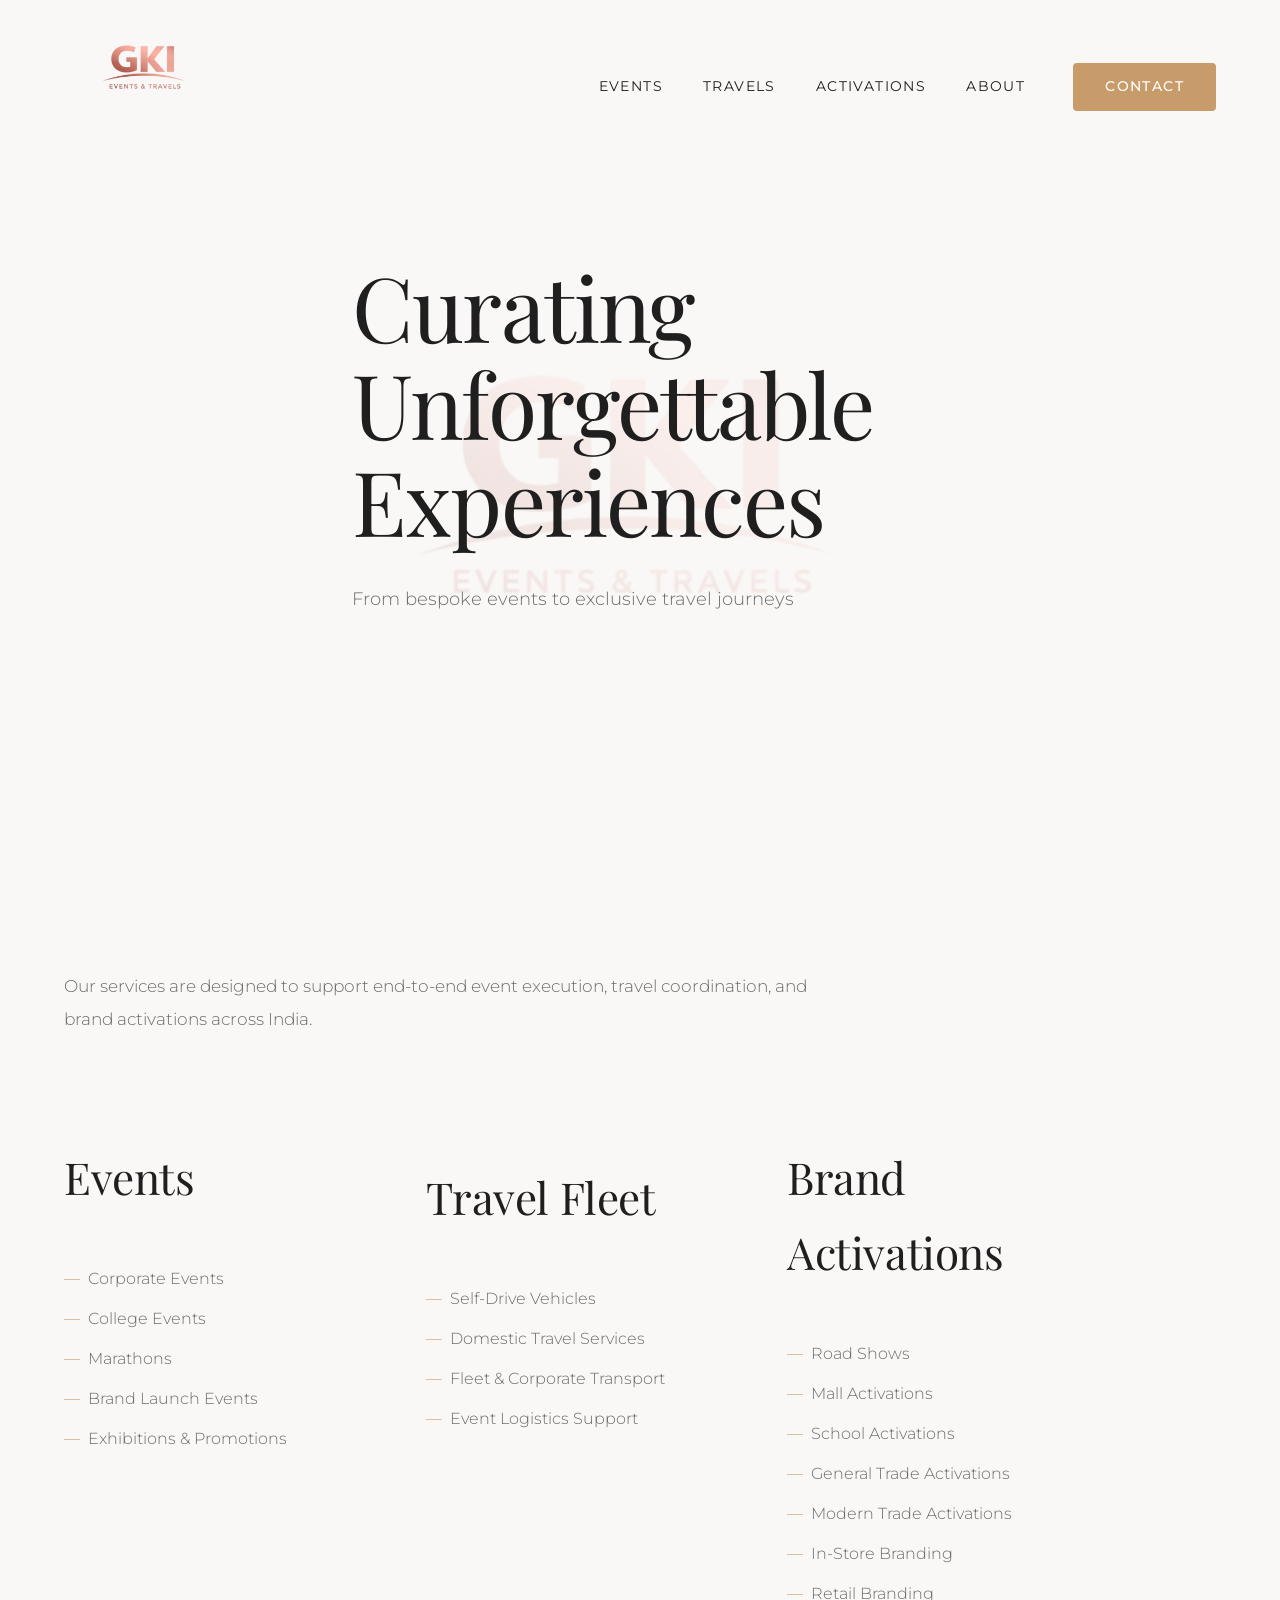
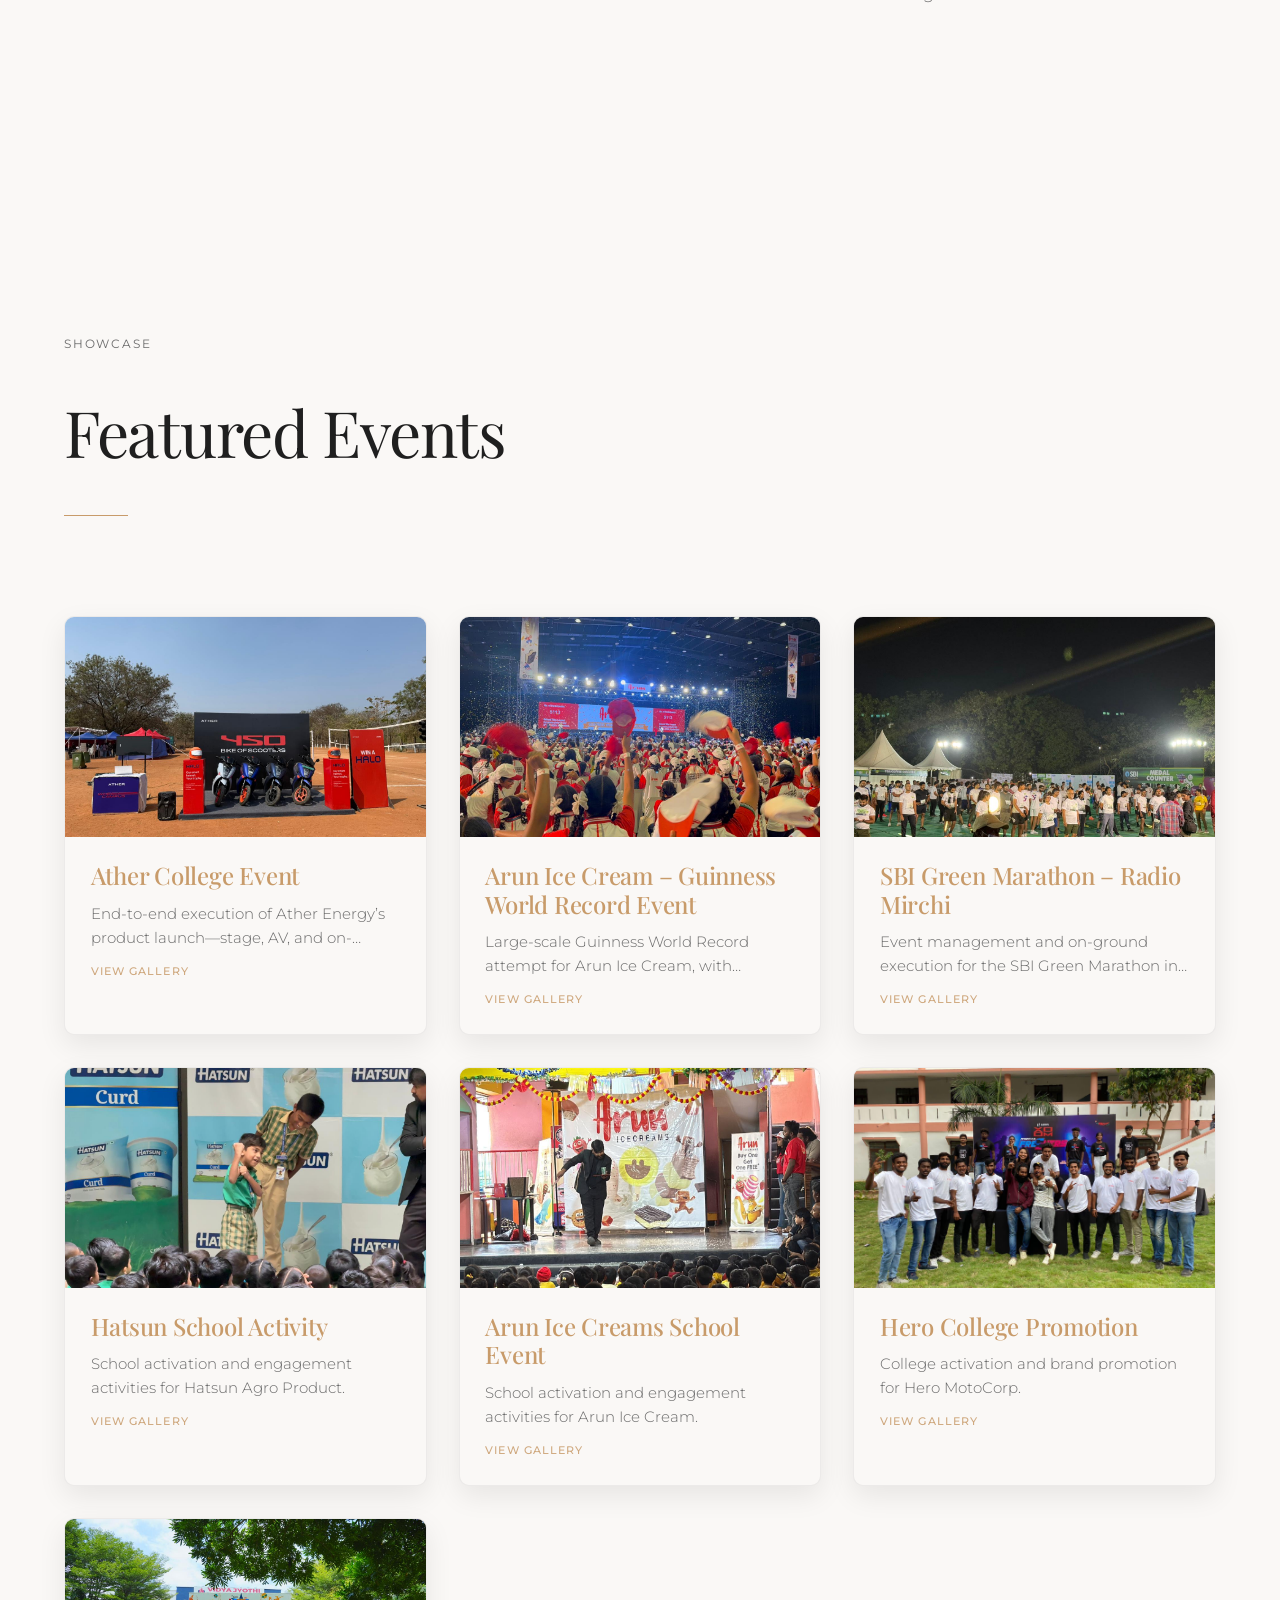
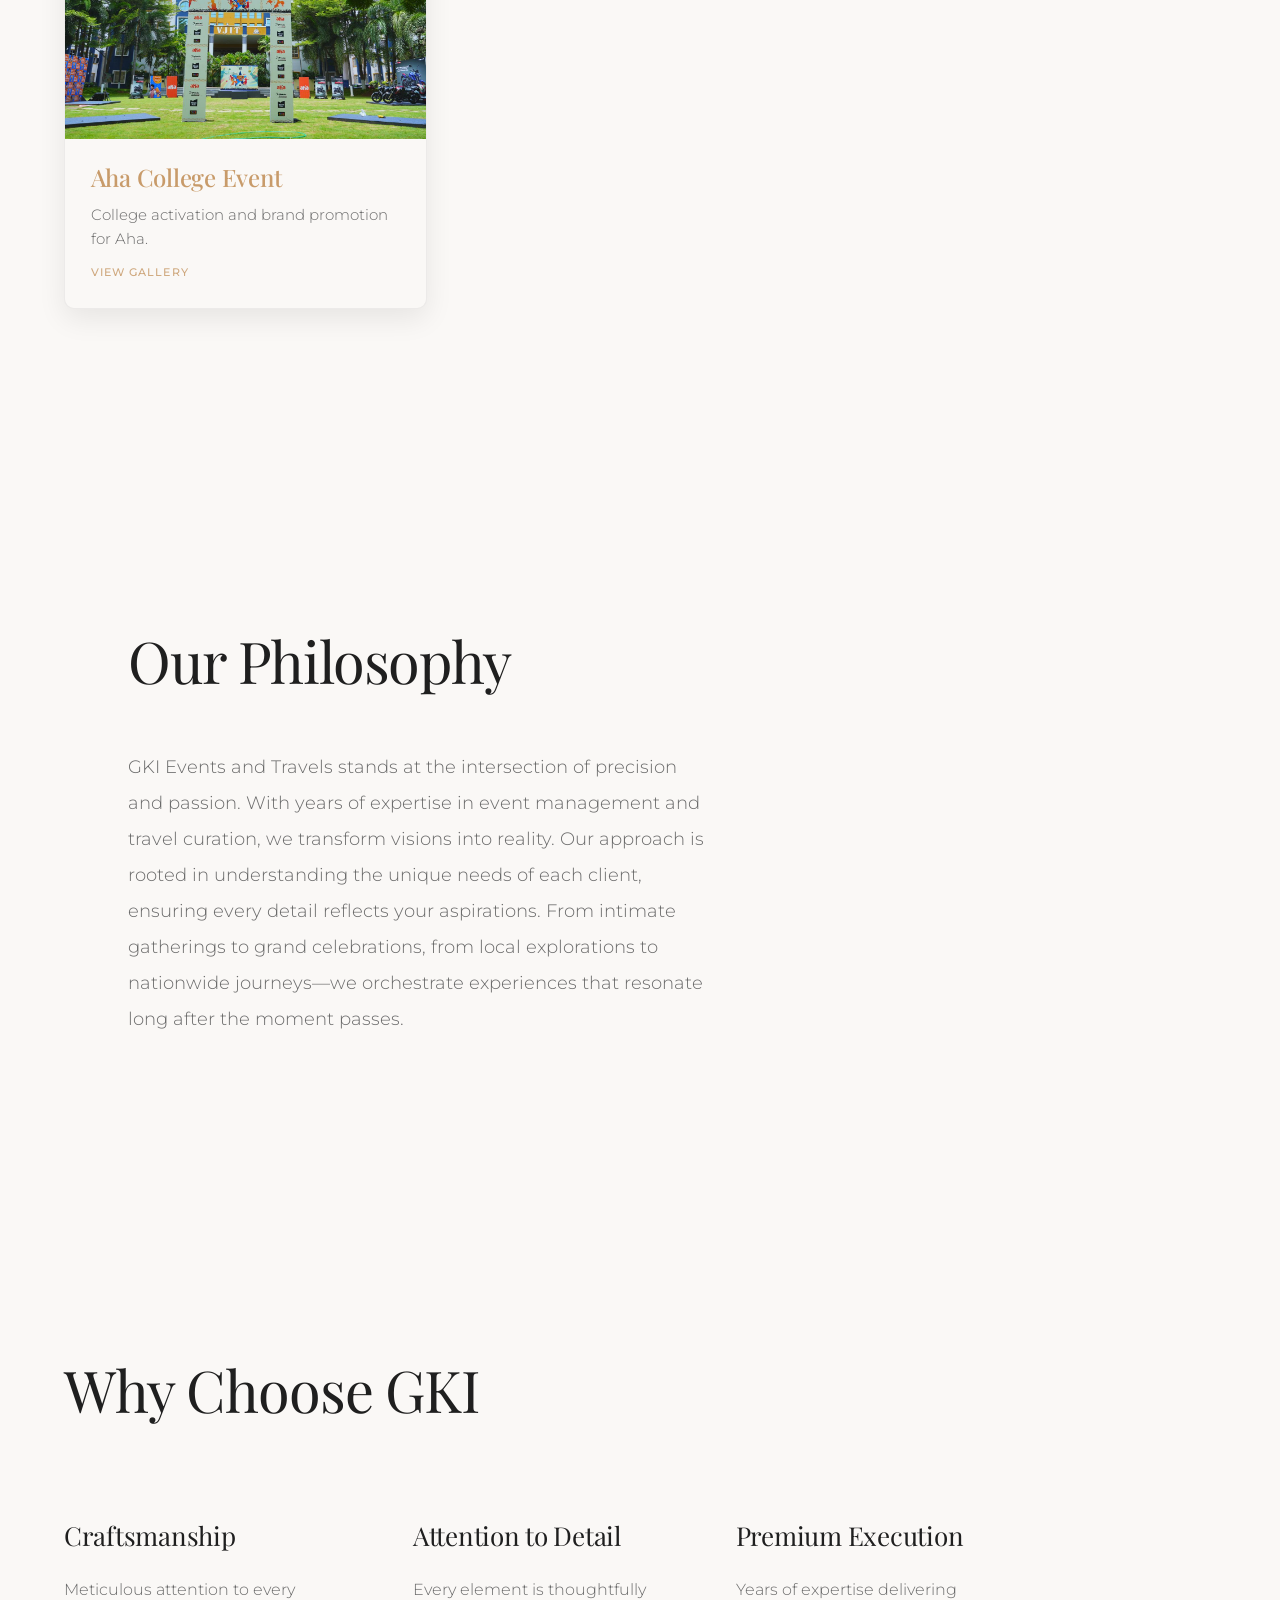
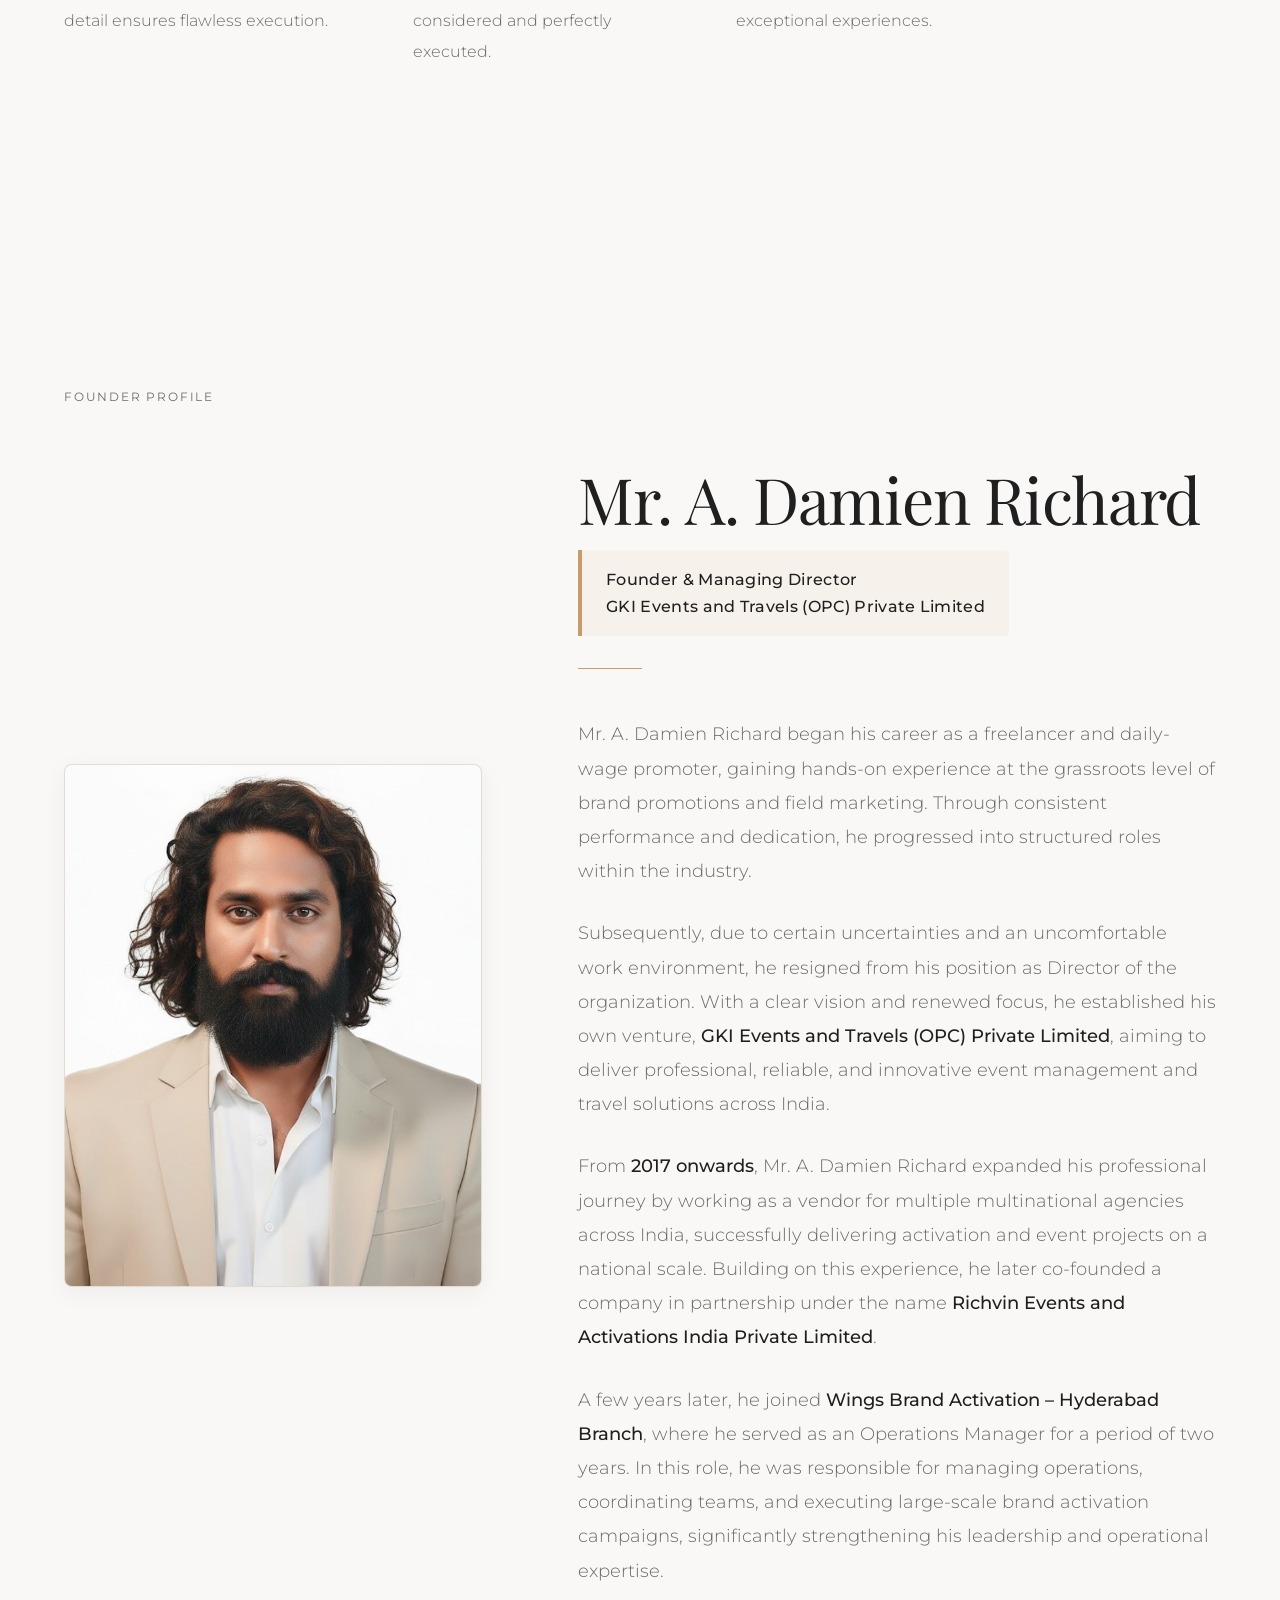
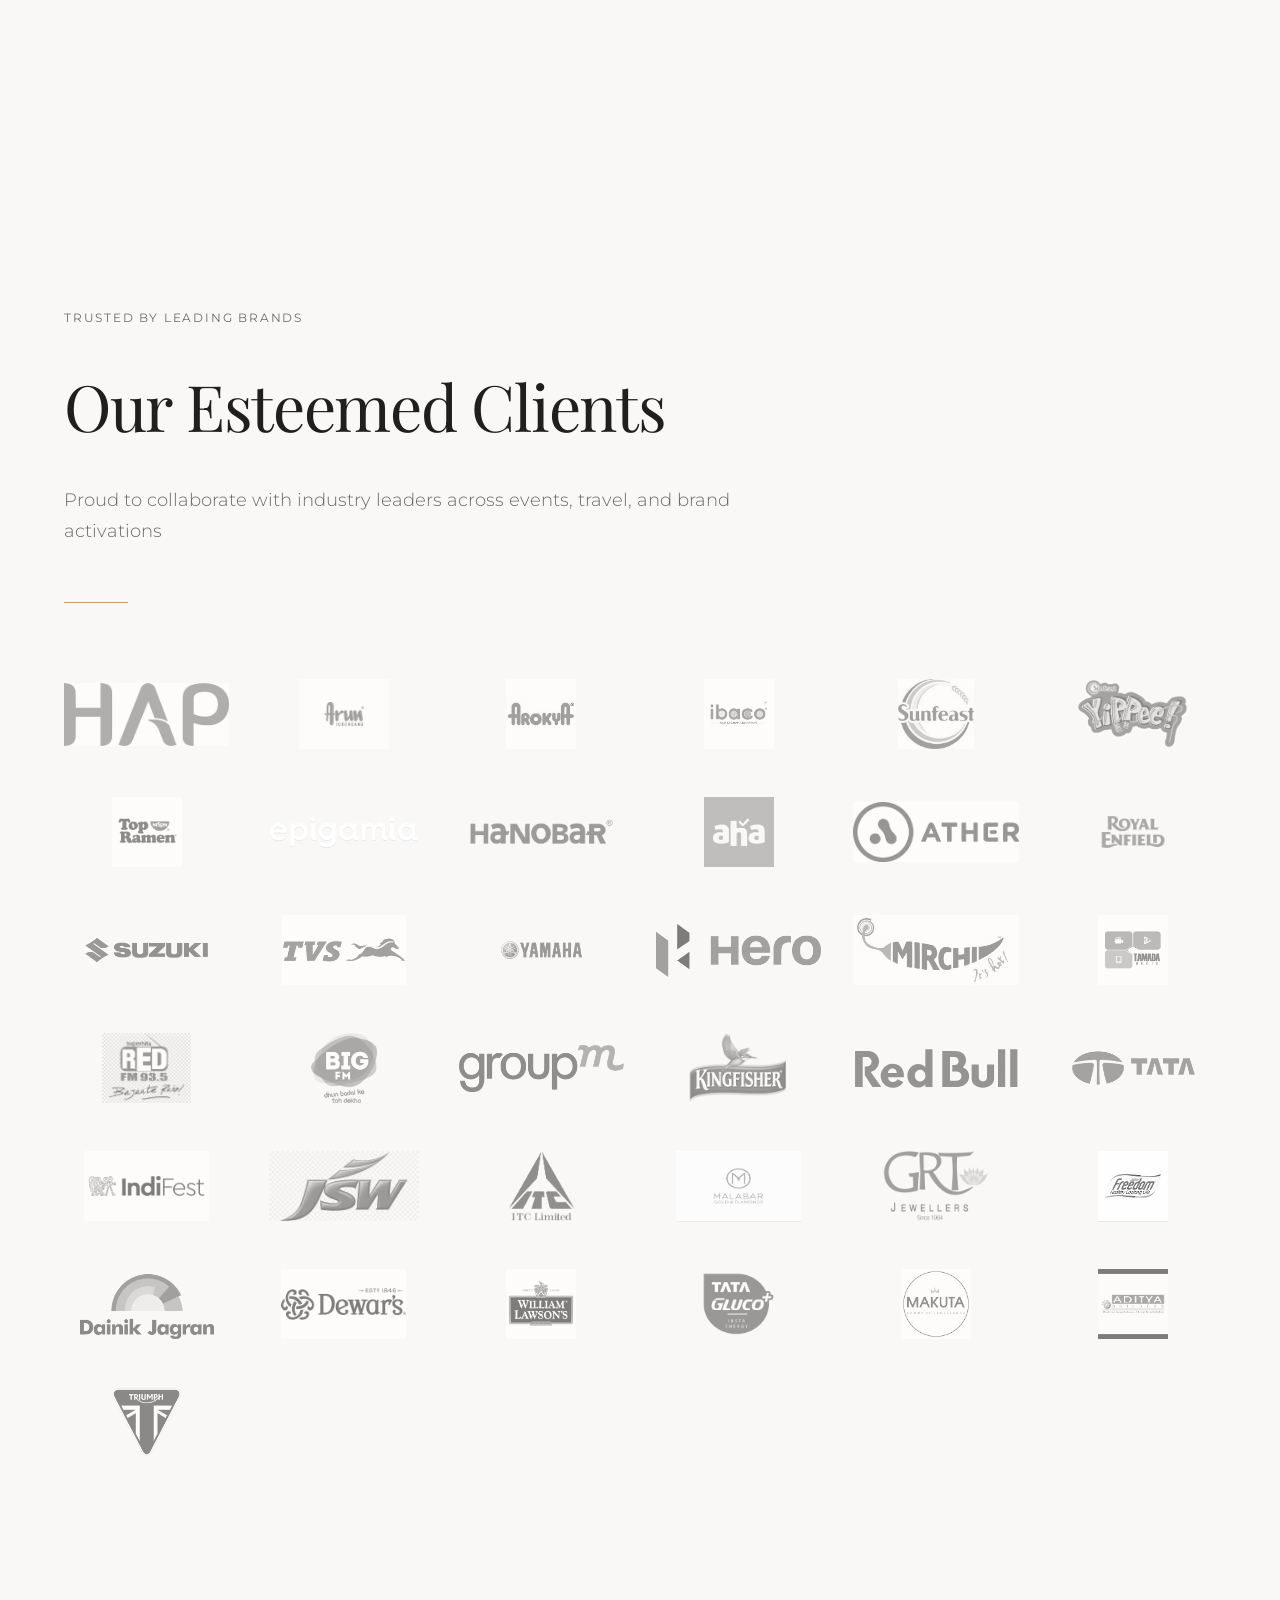
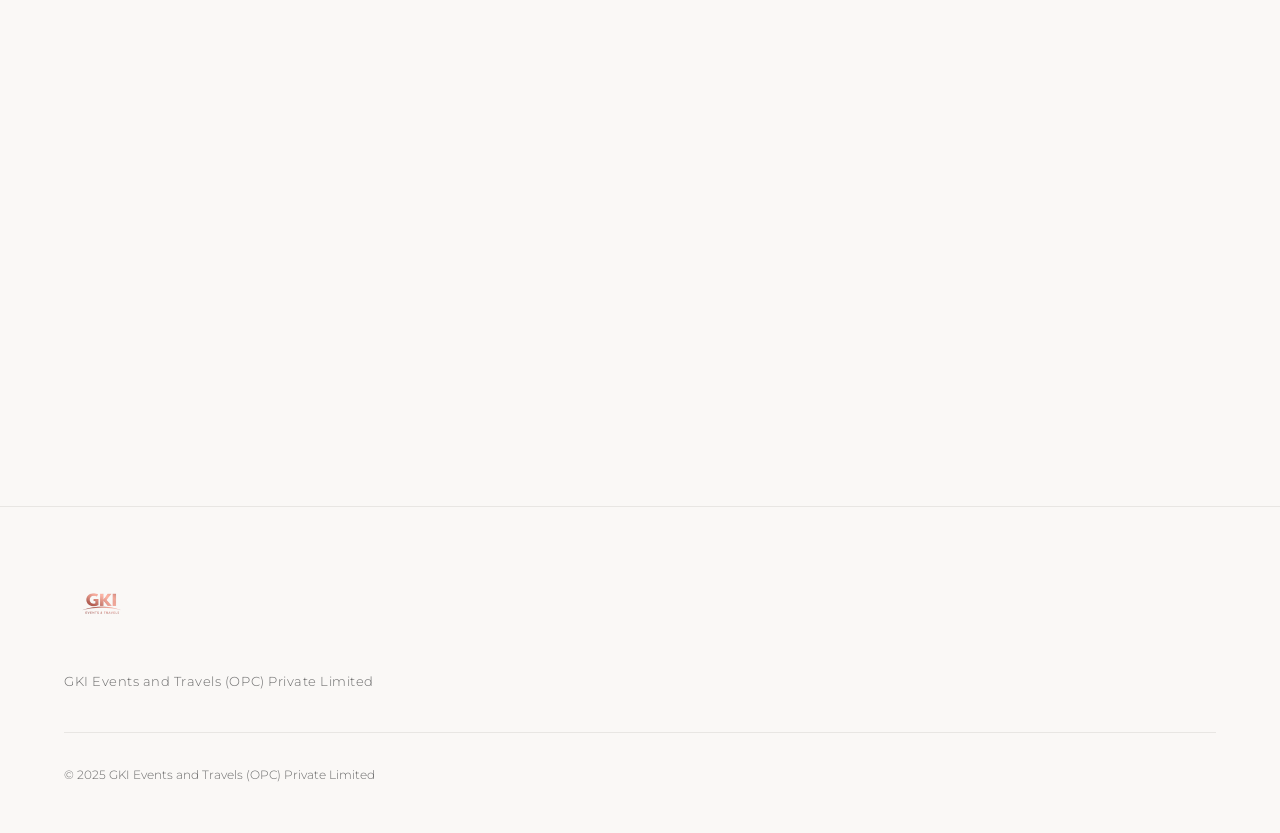
==== index.html @ e75ef810 "Fix founder image src - use images/founder.jpg Made-with: Cursor" ====
<!DOCTYPE html>
<html lang="en">
<head>
    <meta charset="UTF-8">
    <meta name="viewport" content="width=device-width, initial-scale=1.0, viewport-fit=cover">
    <base href="./">
    <title>GKI Events and Travels — Curated Experiences</title>
    <link rel="stylesheet" href="styles.css">
    <link rel="preconnect" href="https://fonts.googleapis.com">
    <link rel="preconnect" href="https://fonts.gstatic.com" crossorigin>
    <link href="https://fonts.googleapis.com/css2?family=Playfair+Display:wght@400;500;600;700&family=Montserrat:wght@300;400;500;600&display=swap" rel="stylesheet">
</head>
<body>
    <div class="watermark"><img src="images/gki-logo.png" alt="" class="watermark-image" aria-hidden="true"></div>
    <!-- Navigation -->
    <nav class="nav">
        <div class="nav-container">
            <a href="index.html" class="nav-logo" aria-label="GKI Events and Travels Home">
                <img src="images/gki-logo.png" alt="GKI Events and Travels" class="nav-logo-image" loading="eager" decoding="async">
            </a>
            <div class="nav-right">
                <div class="nav-links" id="navLinks">
                    <a href="#events" class="nav-link">EVENTS</a>
                    <a href="#travels" class="nav-link">TRAVELS</a>
                    <a href="#activations" class="nav-link">ACTIVATIONS</a>
                    <a href="#about" class="nav-link">ABOUT</a>
                </div>
                <a href="contact.html" class="nav-button">CONTACT</a>
                <button class="nav-toggle" id="navToggle" aria-label="Toggle navigation">
                    <span></span>
                    <span></span>
                    <span></span>
                </button>
            </div>
        </div>
    </nav>

    <!-- Hero Section -->
    <section class="hero">
        <div class="hero-container">
            <h1 class="hero-headline">Curating Unforgettable<br>Experiences</h1>
            <p class="hero-tagline">From bespoke events to exclusive travel journeys</p>
        </div>
    </section>

    <!-- Services Section -->
    <section class="services" id="services">
        <div class="services-container">
            <p class="services-intro">Our services are designed to support end-to-end event execution, travel coordination, and brand activations across India.</p>
            <div class="services-grid">
                <div class="service-item" id="events">
                    <h2 class="service-title">Events</h2>
                    <ul class="service-list">
                        <li>Corporate Events</li>
                        <li>College Events</li>
                        <li>Marathons</li>
                        <li>Brand Launch Events</li>
                        <li>Exhibitions &amp; Promotions</li>
                    </ul>
                </div>
                <div class="service-item" id="travels">
                    <h2 class="service-title">Travel Fleet</h2>
                    <ul class="service-list">
                        <li>Self-Drive Vehicles</li>
                        <li>Domestic Travel Services</li>
                        <li>Fleet &amp; Corporate Transport</li>
                        <li>Event Logistics Support</li>
                    </ul>
                </div>
                <div class="service-item" id="activations">
                    <h2 class="service-title">Brand Activations</h2>
                    <ul class="service-list">
                        <li>Road Shows</li>
                        <li>Mall Activations</li>
                        <li>School Activations</li>
                        <li>General Trade Activations</li>
                        <li>Modern Trade Activations</li>
                        <li>In-Store Branding</li>
                        <li>Retail Branding</li>
                    </ul>
                </div>
            </div>
        </div>
    </section>

    <!-- Featured Events Section -->
    <section class="featured-events" id="featured-events">
        <div class="featured-events-container">
            <div class="featured-events-label">SHOWCASE</div>
            <h2 class="featured-events-heading">Featured Events</h2>
            <div class="featured-events-divider"></div>
            <div class="events-grid">
                <article class="event-card" data-event-id="0" role="button" tabindex="0" aria-label="View gallery: Ather College Event">
                    <div class="event-card-image-wrap">
                        <img src="images/events/ather-1.jpeg" alt="Ather College Event" class="event-card-image" loading="lazy">
                    </div>
                    <div class="event-card-content">
                        <h3 class="event-card-title">Ather College Event</h3>
                        <p class="event-card-desc">End-to-end execution of Ather Energy’s product launch—stage, AV, and on-ground activation.</p>
                        <span class="event-card-hint">View gallery</span>
                    </div>
                </article>
                <article class="event-card" data-event-id="1" role="button" tabindex="0" aria-label="View gallery: Arun Ice Cream – Guinness World Record Event">
                    <div class="event-card-image-wrap">
                        <img src="images/events/arun-1.jpeg" alt="Arun Ice Cream – Guinness World Record Event" class="event-card-image" loading="lazy">
                    </div>
                    <div class="event-card-content">
                        <h3 class="event-card-title">Arun Ice Cream – Guinness World Record Event</h3>
                        <p class="event-card-desc">Large-scale Guinness World Record attempt for Arun Ice Cream, with logistics and crowd management.</p>
                        <span class="event-card-hint">View gallery</span>
                    </div>
                </article>
                <article class="event-card" data-event-id="2" role="button" tabindex="0" aria-label="View gallery: SBI Green Marathon – Radio Mirchi">
                    <div class="event-card-image-wrap">
                        <img src="images/events/sbi-1.jpeg" alt="SBI Green Marathon – Radio Mirchi" class="event-card-image" loading="lazy">
                    </div>
                    <div class="event-card-content">
                        <h3 class="event-card-title">SBI Green Marathon – Radio Mirchi</h3>
                        <p class="event-card-desc">Event management and on-ground execution for the SBI Green Marathon in partnership with Radio Mirchi.</p>
                        <span class="event-card-hint">View gallery</span>
                    </div>
                </article>
                <article class="event-card" data-event-id="3" role="button" tabindex="0" aria-label="View gallery: Hatsun School Activity">
                    <div class="event-card-image-wrap">
                        <img src="images/events/hatsun-1.jpeg" alt="Hatsun School Activity" class="event-card-image" loading="lazy">
                    </div>
                    <div class="event-card-content">
                        <h3 class="event-card-title">Hatsun School Activity</h3>
                        <p class="event-card-desc">School activation and engagement activities for Hatsun Agro Product.</p>
                        <span class="event-card-hint">View gallery</span>
                    </div>
                </article>
                <article class="event-card" data-event-id="4" role="button" tabindex="0" aria-label="View gallery: Arun Ice Creams School Event">
                    <div class="event-card-image-wrap">
                        <img src="images/events/arun-school-1.jpeg" alt="Arun Ice Creams School Event" class="event-card-image" loading="lazy">
                    </div>
                    <div class="event-card-content">
                        <h3 class="event-card-title">Arun Ice Creams School Event</h3>
                        <p class="event-card-desc">School activation and engagement activities for Arun Ice Cream.</p>
                        <span class="event-card-hint">View gallery</span>
                    </div>
                </article>
                <article class="event-card" data-event-id="5" role="button" tabindex="0" aria-label="View gallery: Hero College Promotion">
                    <div class="event-card-image-wrap">
                        <img src="images/events/hero-college-1.jpeg" alt="Hero College Promotion" class="event-card-image" loading="lazy">
                    </div>
                    <div class="event-card-content">
                        <h3 class="event-card-title">Hero College Promotion</h3>
                        <p class="event-card-desc">College activation and brand promotion for Hero MotoCorp.</p>
                        <span class="event-card-hint">View gallery</span>
                    </div>
                </article>
                <article class="event-card" data-event-id="6" role="button" tabindex="0" aria-label="View gallery: Aha College Event">
                    <div class="event-card-image-wrap">
                        <img src="images/events/aha-college-1.jpeg" alt="Aha College Event" class="event-card-image" loading="lazy">
                    </div>
                    <div class="event-card-content">
                        <h3 class="event-card-title">Aha College Event</h3>
                        <p class="event-card-desc">College activation and brand promotion for Aha.</p>
                        <span class="event-card-hint">View gallery</span>
                    </div>
                </article>
            </div>
        </div>
    </section>

    <!-- Experience / Philosophy Section -->
    <section class="experience" id="about">
        <div class="experience-container">
            <h2 class="experience-heading">Our Philosophy</h2>
            <div class="experience-content">
                <p class="experience-text">GKI Events and Travels stands at the intersection of precision and passion. With years of expertise in event management and travel curation, we transform visions into reality. Our approach is rooted in understanding the unique needs of each client, ensuring every detail reflects your aspirations. From intimate gatherings to grand celebrations, from local explorations to nationwide journeys—we orchestrate experiences that resonate long after the moment passes.</p>
            </div>
        </div>
    </section>

    <!-- Why Choose Us -->
    <section class="why-choose">
        <div class="why-choose-container">
            <h2 class="why-heading">Why Choose GKI</h2>
            <div class="why-grid">
                <div class="why-item">
                    <div class="why-title">Craftsmanship</div>
                    <p class="why-text">Meticulous attention to every detail ensures flawless execution.</p>
                </div>
                <div class="why-item">
                    <div class="why-title">Attention to Detail</div>
                    <p class="why-text">Every element is thoughtfully considered and perfectly executed.</p>
                </div>
                <div class="why-item">
                    <div class="why-title">Premium Execution</div>
                    <p class="why-text">Years of expertise delivering exceptional experiences.</p>
                </div>
            </div>
        </div>
    </section>

    <!-- Founder Profile Section -->
    <section class="founder" id="founder">
        <div class="founder-container">
            <div class="founder-label">FOUNDER PROFILE</div>
            <div class="founder-layout">
                <div class="founder-image-wrapper">
                    <div class="founder-image">
                        <img src="images/founder.jpg" alt="Mr. A. Damien Richard - Founder & Managing Director" class="founder-portrait" loading="eager" width="400" height="500">
                    </div>
                </div>
                <div class="founder-content">
                    <h2 class="founder-name">Mr. A. Damien Richard</h2>
                    <div class="founder-subtitle-highlight">
                        <p class="founder-subtitle">Founder & Managing Director<br>GKI Events and Travels (OPC) Private Limited</p>
                    </div>
                    <div class="founder-divider"></div>
                    <div class="founder-bio">
                        <p class="founder-text">Mr. A. Damien Richard began his career as a freelancer and daily-wage promoter, gaining hands-on experience at the grassroots level of brand promotions and field marketing. Through consistent performance and dedication, he progressed into structured roles within the industry.</p>
                        <p class="founder-text">Subsequently, due to certain uncertainties and an uncomfortable work environment, he resigned from his position as Director of the organization. With a clear vision and renewed focus, he established his own venture, <strong>GKI Events and Travels (OPC) Private Limited</strong>, aiming to deliver professional, reliable, and innovative event management and travel solutions across India.</p>
                        <p class="founder-text">From <strong>2017 onwards</strong>, Mr. A. Damien Richard expanded his professional journey by working as a vendor for multiple multinational agencies across India, successfully delivering activation and event projects on a national scale. Building on this experience, he later co-founded a company in partnership under the name <strong>Richvin Events and Activations India Private Limited</strong>.</p>
                        <p class="founder-text">A few years later, he joined <strong>Wings Brand Activation – Hyderabad Branch</strong>, where he served as an Operations Manager for a period of two years. In this role, he was responsible for managing operations, coordinating teams, and executing large-scale brand activation campaigns, significantly strengthening his leadership and operational expertise.</p>
                    </div>
                </div>
            </div>
        </div>
    </section>

    <!-- Our Esteemed Clients Section -->
    <section class="esteemed-clients">
        <div class="esteemed-clients-container">
            <div class="clients-label">TRUSTED BY LEADING BRANDS</div>
            <h2 class="clients-main-heading">Our Esteemed Clients</h2>
            <p class="clients-subheading">Proud to collaborate with industry leaders across events, travel, and brand activations</p>
            <div class="clients-divider"></div>
            <div class="clients-logo-grid">
                <div class="client-logo-item">
                    <img src="logos/hatsun-agro-product.png" alt="Hatsun Agro Product" class="client-logo" loading="lazy">
                </div>
                <div class="client-logo-item">
                    <img src="logos/arun-ice-cream.png" alt="Arun Ice Cream" class="client-logo" loading="lazy">
                </div>
                <div class="client-logo-item">
                    <img src="logos/arokya-milk.png" alt="Arokya Milk" class="client-logo" loading="lazy">
                </div>
                <div class="client-logo-item">
                    <img src="logos/ibaco.png" alt="Ibaco" class="client-logo" loading="lazy">
                </div>
                <div class="client-logo-item">
                    <img src="logos/sunfeast.png" alt="Sunfeast" class="client-logo" loading="lazy">
                </div>
                <div class="client-logo-item">
                    <img src="logos/yippee.webp" alt="YiPPee!" class="client-logo" loading="lazy">
                </div>
                <div class="client-logo-item">
                    <img src="logos/top-ramen.png" alt="Top Ramen" class="client-logo" loading="lazy">
                </div>
                <div class="client-logo-item">
                    <img src="logos/epidamia.png" alt="Epidamia" class="client-logo" loading="lazy">
                </div>
                <div class="client-logo-item">
                    <img src="logos/hanobar.png" alt="Hanobar" class="client-logo" loading="lazy">
                </div>
                <div class="client-logo-item">
                    <img src="logos/aha.png" alt="Aha" class="client-logo" loading="lazy">
                </div>
                <div class="client-logo-item">
                    <img src="logos/ather-energy.png" alt="Ather Energy" class="client-logo" loading="lazy">
                </div>
                <div class="client-logo-item">
                    <img src="logos/royal-enfield.png" alt="Royal Enfield" class="client-logo" loading="lazy">
                </div>
                <div class="client-logo-item">
                    <img src="logos/suzuki.png" alt="Suzuki" class="client-logo" loading="lazy">
                </div>
                <div class="client-logo-item">
                    <img src="logos/tvs-motor.png" alt="TVS Motor" class="client-logo" loading="lazy">
                </div>
                <div class="client-logo-item">
                    <img src="logos/yamaha.png" alt="Yamaha" class="client-logo" loading="lazy">
                </div>
                <div class="client-logo-item">
                    <img src="logos/hero-motocorp.png" alt="Hero MotoCorp" class="client-logo" loading="lazy">
                </div>
                <div class="client-logo-item">
                    <img src="logos/radio-mirchi.png" alt="Radio Mirchi" class="client-logo" loading="lazy">
                </div>
                <div class="client-logo-item">
                    <img src="logos/tamada-media.png" alt="Tamada Media" class="client-logo" loading="lazy">
                </div>
                <div class="client-logo-item">
                    <img src="logos/red-fm.png" alt="Red FM" class="client-logo" loading="lazy">
                </div>
                <div class="client-logo-item">
                    <img src="logos/big-fm.png" alt="Big FM" class="client-logo" loading="lazy">
                </div>
                <div class="client-logo-item">
                    <img src="logos/groupm.png" alt="GroupM" class="client-logo" loading="lazy">
                </div>
                <div class="client-logo-item">
                    <img src="logos/kingfisher.png" alt="Kingfisher" class="client-logo" loading="lazy">
                </div>
                <div class="client-logo-item">
                    <img src="logos/red-bull.svg" alt="Red Bull" class="client-logo" loading="lazy">
                </div>
                <div class="client-logo-item">
                    <img src="logos/tata-group.png" alt="Tata Group" class="client-logo" loading="lazy">
                </div>
                <div class="client-logo-item">
                    <img src="logos/indifest.png" alt="IndiFest" class="client-logo" loading="lazy">
                </div>
                <div class="client-logo-item">
                    <img src="logos/jsw-group.png" alt="JSW Group" class="client-logo" loading="lazy">
                </div>
                <div class="client-logo-item">
                    <img src="logos/itc-limited.png" alt="ITC Limited" class="client-logo" loading="lazy">
                </div>
                <div class="client-logo-item">
                    <img src="logos/malabar.png" alt="Malabar Gold &amp; Diamonds" class="client-logo" loading="lazy">
                </div>
                <div class="client-logo-item">
                    <img src="logos/grt-jewellers.png" alt="GRT Jewellers" class="client-logo" loading="lazy">
                </div>
                <div class="client-logo-item">
                    <img src="logos/freedom-oil.png" alt="Freedom Oil" class="client-logo" loading="lazy">
                </div>
                <div class="client-logo-item">
                    <img src="logos/dainik-jagran-solutions.png" alt="Dainik Jagran Solutions" class="client-logo" loading="lazy">
                </div>
                <div class="client-logo-item">
                    <img src="logos/dewars.png" alt="Dewar's" class="client-logo" loading="lazy">
                </div>
                <div class="client-logo-item">
                    <img src="logos/william-lawsons.png" alt="William Lawson's" class="client-logo" loading="lazy">
                </div>
                <div class="client-logo-item">
                    <img src="logos/tata-glucose.png" alt="Tata Glucose" class="client-logo" loading="lazy">
                </div>
                <div class="client-logo-item">
                    <img src="logos/makuta-developers.png" alt="Makuta Developers" class="client-logo" loading="lazy">
                </div>
                <div class="client-logo-item">
                    <img src="logos/aditya-builders.png" alt="Aditya Builders" class="client-logo" loading="lazy">
                </div>
                <div class="client-logo-item">
                    <img src="logos/triumph-motorcycles.png" alt="Triumph Motorcycles" class="client-logo" loading="lazy">
                </div>
            </div>
        </div>
    </section>

    <!-- Call to Action -->
    <section class="cta-section">
        <div class="cta-container">
            <p class="cta-text">Ready to begin your journey?</p>
            <a href="contact.html" class="cta-button">CONTACT US</a>
        </div>
    </section>

    <!-- Footer -->
    <footer class="footer">
        <div class="footer-container">
            <div class="footer-logo">
                <img src="images/gki-logo.png" alt="GKI Events and Travels" class="footer-logo-image" loading="lazy" decoding="async">
            </div>
            <p class="footer-legal">GKI Events and Travels (OPC) Private Limited</p>
            <div class="footer-copyright">
                <p>&copy; 2025 GKI Events and Travels (OPC) Private Limited</p>
            </div>
        </div>
    </footer>

    <!-- Event Gallery Modal (Cinematic Fullscreen) -->
    <div id="eventGalleryModal" class="gallery-modal" aria-hidden="true" role="dialog" aria-modal="true" aria-labelledby="galleryModalTitle">
        <div class="gallery-modal-backdrop" id="galleryModalBackdrop"></div>
        <div class="gallery-modal-content">
            <button type="button" class="gallery-modal-close" id="galleryModalClose" aria-label="Close gallery">&times;</button>
            <h2 id="galleryModalTitle" class="gallery-modal-title"></h2>
            <div class="gallery-cinematic-layout">
                <div class="gallery-featured">
                    <div class="gallery-featured-inner" id="galleryFeatured">
                        <!-- Main image/video injected by JS -->
                    </div>
                    <button type="button" class="gallery-nav gallery-nav-prev" id="galleryNavPrev" aria-label="Previous">&lsaquo;</button>
                    <button type="button" class="gallery-nav gallery-nav-next" id="galleryNavNext" aria-label="Next">&rsaquo;</button>
                </div>
                <div class="gallery-thumbnails-wrap">
                    <div class="gallery-thumbnails" id="galleryThumbnails"></div>
                </div>
            </div>
        </div>
    </div>

    <script src="script.js"></script>
</body>
</html>
---- styles.css ----
/* ============================================
   GKI Events and Travels
   Luxury Design System
   ============================================ */

/* CSS Variables */
:root {
    --bg-platinum: #FAF8F6;
    --rose-gold: #C89B6A;
    --rose-gold-light: #D2A679;
    --rose-gold-dark: #B88A5A;
    --charcoal: #1F1F1F;
    --text-grey: #6B6B6B;
    --divider-grey: #E8E6E3;
    
    --font-serif: 'Playfair Display', serif;
    --font-sans: 'Montserrat', -apple-system, BlinkMacSystemFont, 'Segoe UI', sans-serif;
    
    --spacing-xs: 0.5rem;
    --spacing-sm: 0.75rem;
    --spacing-md: 1rem;
    --spacing-lg: 1.5rem;
    --spacing-xl: 2rem;
    --spacing-2xl: 3rem;
    --spacing-3xl: 4rem;
    --spacing-4xl: 6rem;
    --spacing-5xl: 8rem;
    --spacing-6xl: 10rem;
    
    --transition: all 0.3s ease;
    --ease-out-expo: cubic-bezier(0.16, 1, 0.3, 1);

    --brand-logo-filter: brightness(0) saturate(100%) invert(73%) sepia(18%) saturate(738%) hue-rotate(355deg) brightness(92%) contrast(88%);
}

/* Reset */
* {
    margin: 0;
    padding: 0;
    box-sizing: border-box;
}

html {
    scroll-behavior: smooth;
    font-size: 16px;
}

/* Mobile-first viewport fix */
@supports (-webkit-touch-callout: none) {
    html {
        -webkit-text-size-adjust: 100%;
    }
}

body {
    font-family: var(--font-sans);
    font-size: 1rem;
    line-height: 1.7;
    color: var(--text-grey);
    background-color: var(--bg-platinum);
    -webkit-font-smoothing: antialiased;
    -moz-osx-font-smoothing: grayscale;
    text-rendering: optimizeLegibility;
    position: relative;
    overflow-x: hidden;
}

.sr-only {
    position: absolute;
    width: 1px;
    height: 1px;
    padding: 0;
    margin: -1px;
    overflow: hidden;
    clip: rect(0, 0, 0, 0);
    white-space: nowrap;
    border: 0;
}

/* Respect reduced motion preference */
@media (prefers-reduced-motion: reduce) {
    *, *::before, *::after {
        animation-duration: 0.01ms !important;
        animation-iteration-count: 1 !important;
        transition-duration: 0.01ms !important;
        scroll-behavior: auto !important;
    }
}

.scroll-reveal {
    opacity: 0;
    transform: translateY(16px);
    transition: opacity 0.95s var(--ease-out-expo), transform 0.95s var(--ease-out-expo);
    will-change: opacity, transform;
}

.scroll-reveal.revealed {
    opacity: 1;
    transform: translateY(0);
}

/* Watermark */
.watermark {
    position: fixed;
    top: 65%;
    left: 50%;
    transform: translate(-50%, -50%);
    display: flex;
    align-items: center;
    justify-content: center;
    width: 100%;
    height: 100%;
    opacity: 0.12;
    z-index: 0;
    pointer-events: none;
    user-select: none;
    -webkit-user-select: none;
    -moz-user-select: none;
    -ms-user-select: none;
}

.watermark-image {
    width: clamp(32rem, 65vw, 56rem);
    height: auto;
    display: block;
    object-fit: contain;
    margin: auto;
}

/* Navigation */
.nav {
    position: fixed;
    top: 0;
    left: 0;
    right: 0;
    z-index: 1000;
    background-color: var(--bg-platinum);
    padding: 2rem 0;
    padding-top: max(2rem, env(safe-area-inset-top));
}

.nav-container {
    max-width: 1600px;
    margin: 0 auto;
    padding: 0 4rem;
    display: flex;
    justify-content: space-between;
    align-items: center;
}

.nav-logo {
    font-family: var(--font-sans);
    font-size: 1.5rem;
    font-weight: 600;
    color: var(--rose-gold);
    letter-spacing: 0.1em;
    text-decoration: none;
    display: inline-flex;
    align-items: center;
}

.nav-logo-image {
    height: 110px;
    width: auto;
    display: block;
    object-fit: contain;
    image-rendering: auto;
}

.nav-right {
    display: flex;
    align-items: center;
    gap: 3rem;
}

.nav-links {
    display: flex;
    gap: 2.5rem;
    align-items: center;
}

.nav-link {
    font-family: var(--font-sans);
    font-size: 0.875rem;
    font-weight: 400;
    color: var(--charcoal);
    text-decoration: none;
    letter-spacing: 0.1em;
    text-transform: uppercase;
    transition: var(--transition);
}

.nav-link:hover {
    color: var(--text-grey);
}

.nav-button {
    font-family: var(--font-sans);
    font-size: 0.875rem;
    font-weight: 500;
    color: #fff;
    text-decoration: none;
    letter-spacing: 0.1em;
    text-transform: uppercase;
    background-color: var(--rose-gold);
    padding: 0.75rem 2rem;
    border-radius: 4px;
    transition: var(--transition);
}

.nav-button:hover {
    background-color: var(--rose-gold-dark);
}

.nav-toggle {
    display: none;
    flex-direction: column;
    background: none;
    border: none;
    cursor: pointer;
    padding: 0.5rem;
    gap: 0.4rem;
    z-index: 1001;
    min-width: 44px;
    min-height: 44px;
    align-items: center;
    justify-content: center;
}

.nav-toggle span {
    width: 24px;
    height: 2px;
    background-color: var(--charcoal);
    transition: var(--transition);
}

.nav-toggle.active span:nth-child(1) {
    transform: rotate(45deg) translate(8px, 8px);
}

.nav-toggle.active span:nth-child(2) {
    opacity: 0;
}

.nav-toggle.active span:nth-child(3) {
    transform: rotate(-45deg) translate(8px, -8px);
}

/* Hero Section */
.hero {
    padding: 14rem 0 10rem;
    min-height: 90vh;
    display: flex;
    align-items: center;
    position: relative;
    z-index: 1;
}

.hero-container {
    max-width: 1600px;
    margin: 0 auto;
    padding: 0 4rem;
    max-width: 55%;
}

.hero-headline {
    font-family: var(--font-serif);
    font-size: clamp(3.5rem, 7vw, 6rem);
    font-weight: 400;
    line-height: 1.08;
    color: var(--charcoal);
    letter-spacing: -0.02em;
    margin-bottom: 2.25rem;
}

.hero-tagline {
    font-family: var(--font-sans);
    font-size: 1.125rem;
    font-weight: 300;
    line-height: 1.75;
    color: var(--text-grey);
    max-width: 32rem;
}

/* Services Section */
.services {
    padding: 10rem 0;
    position: relative;
    z-index: 1;
}

.services-container {
    max-width: 1600px;
    margin: 0 auto;
    padding: 0 4rem;
}

.services-intro {
    font-family: var(--font-sans);
    font-size: 1.0625rem;
    font-weight: 300;
    line-height: 1.95;
    color: var(--text-grey);
    max-width: 48rem;
    margin: 0 0 4.5rem;
    text-align: left;
}

.services-grid {
    display: grid;
    grid-template-columns: 1.1fr 1fr 1.1fr;
    gap: 4.75rem;
    max-width: 90%;
}

.service-item {
    padding-top: 2rem;
}

.service-item:nth-child(2) {
    transform: translateY(1.25rem);
}

.service-title {
    font-family: var(--font-serif);
    font-size: 2.75rem;
    font-weight: 400;
    color: var(--charcoal);
    letter-spacing: -0.01em;
    margin-bottom: 2.75rem;
}

.service-list {
    list-style: none;
    font-family: var(--font-sans);
    font-size: 1rem;
    font-weight: 300;
    line-height: 2.5;
    color: var(--text-grey);
}

.service-list li {
    position: relative;
    padding-left: 1.5rem;
}

.service-list li::before {
    content: '—';
    position: absolute;
    left: 0;
    color: var(--rose-gold);
    font-weight: 300;
}

/* Featured Events Section */
.featured-events {
    padding: 10rem 0;
    background-color: var(--bg-platinum);
    position: relative;
    z-index: 1;
}

.featured-events-container {
    max-width: 1600px;
    margin: 0 auto;
    padding: 0 4rem;
}

.featured-events-label {
    font-family: var(--font-sans);
    font-size: 0.75rem;
    font-weight: 400;
    color: var(--text-grey);
    letter-spacing: 0.15em;
    text-transform: uppercase;
    text-align: left;
    margin-bottom: 1.5rem;
}

.featured-events-heading {
    font-family: var(--font-serif);
    font-size: clamp(2.5rem, 5vw, 4rem);
    font-weight: 400;
    color: var(--charcoal);
    letter-spacing: -0.02em;
    text-align: left;
    margin-bottom: 1.75rem;
}

.featured-events-divider {
    width: 4rem;
    height: 1px;
    background-color: var(--rose-gold);
    margin: 0 0 6.25rem;
}

.events-grid {
    display: grid;
    grid-template-columns: repeat(3, 1fr);
    gap: 28px;
    max-width: 100%;
    margin: 0;
    align-items: stretch;
}

.event-card {
    background: var(--bg-platinum);
    border-radius: 10px;
    overflow: hidden;
    display: flex;
    flex-direction: column;
    height: 100%;
    box-shadow: 0 10px 28px rgba(0, 0, 0, 0.08);
    border: 1px solid rgba(31, 31, 31, 0.06);
    transition: opacity 0.9s ease, transform 0.9s var(--ease-out-expo), box-shadow 0.3s ease, border-color 0.3s ease;
    opacity: 0;
    transform: translateY(16px);
    cursor: pointer;
}

.event-card.visible {
    opacity: 1;
    transform: translateY(0);
}

.event-card:hover {
    transition: transform 0.3s ease, box-shadow 0.3s ease, border-color 0.3s ease;
    transform: translateY(-6px);
    box-shadow: 0 16px 44px rgba(0, 0, 0, 0.12);
    border-color: rgba(200, 155, 106, 0.22);
}

.event-card-image-wrap {
    position: relative;
    overflow: hidden;
    background-color: var(--divider-grey);
    height: 220px;
    flex: 0 0 auto;
}

.event-card-image {
    width: 100%;
    height: 100%;
    object-fit: cover;
    transition: transform 0.3s ease;
}

.event-card:hover .event-card-image {
    transform: scale(1.03);
}

.event-card-content {
    padding: 1.5rem 1.6rem 1.6rem;
    display: flex;
    flex-direction: column;
    gap: 0.75rem;
}

.event-card-title {
    font-family: var(--font-serif);
    font-size: 1.5rem;
    font-weight: 500;
    color: var(--rose-gold);
    letter-spacing: -0.01em;
    line-height: 1.18;
}

.event-card-desc {
    font-family: var(--font-sans);
    font-size: 0.9375rem;
    font-weight: 300;
    line-height: 1.6;
    color: var(--text-grey);
    margin: 0;
    display: -webkit-box;
    -webkit-line-clamp: 2;
    -webkit-box-orient: vertical;
    overflow: hidden;
}

.event-card-hint {
    display: inline-block;
    font-family: var(--font-sans);
    font-size: 0.6875rem;
    font-weight: 500;
    color: var(--rose-gold);
    letter-spacing: 0.1em;
    text-transform: uppercase;
    margin-top: auto;
    opacity: 0.85;
    transition: opacity 0.3s ease, transform 0.3s ease;
}

.event-card:hover .event-card-hint {
    opacity: 1;
    transform: translateY(-1px);
}

/* Event Gallery Modal — Cinematic Fullscreen */
.gallery-modal {
    position: fixed;
    inset: 0;
    z-index: 1000;
    display: flex;
    align-items: center;
    justify-content: center;
    padding: 1rem;
    opacity: 0;
    visibility: hidden;
    transition: opacity 0.45s ease, visibility 0.45s ease;
}

.gallery-modal.active {
    opacity: 1;
    visibility: visible;
}

.gallery-modal-backdrop {
    position: absolute;
    inset: 0;
    background: rgba(0, 0, 0, 0.55);
    backdrop-filter: blur(8px);
    -webkit-backdrop-filter: blur(8px);
    cursor: pointer;
    transition: backdrop-filter 0.4s ease;
}

.gallery-modal-content {
    position: relative;
    background: var(--bg-platinum);
    width: 100%;
    height: 100%;
    max-width: 100%;
    max-height: 100%;
    overflow: hidden;
    display: flex;
    flex-direction: column;
    box-shadow: 0 0 0 1px rgba(0, 0, 0, 0.04), 0 32px 80px rgba(0, 0, 0, 0.12);
    border-radius: 12px;
    transform: scale(0.95);
    opacity: 0;
    transition: transform 0.5s cubic-bezier(0.16, 1, 0.3, 1), opacity 0.4s ease;
}

.gallery-modal.active .gallery-modal-content {
    transform: scale(1);
    opacity: 1;
}

.gallery-modal .gallery-modal-title,
.gallery-modal .gallery-modal-close,
.gallery-modal .gallery-cinematic-layout {
    opacity: 0;
    transform: translateY(12px);
    transition: opacity 0.4s ease, transform 0.4s cubic-bezier(0.16, 1, 0.3, 1);
}

.gallery-modal.active .gallery-modal-title {
    opacity: 1;
    transform: translateY(0);
    transition-delay: 0.12s;
}

.gallery-modal.active .gallery-modal-close {
    opacity: 1;
    transform: translateY(0);
    transition-delay: 0.15s;
}

.gallery-modal.active .gallery-cinematic-layout {
    opacity: 1;
    transform: translateY(0);
    transition-delay: 0.2s;
}

.gallery-modal-close {
    position: absolute;
    top: max(1.5rem, env(safe-area-inset-top));
    right: max(1.5rem, env(safe-area-inset-right));
    width: 2.75rem;
    height: 2.75rem;
    min-width: 44px;
    min-height: 44px;
    border: none;
    background: rgba(255, 255, 255, 0.9);
    font-size: 1.5rem;
    line-height: 1;
    color: var(--charcoal);
    cursor: pointer;
    border-radius: 50%;
    z-index: 10;
    box-shadow: 0 2px 12px rgba(0, 0, 0, 0.08);
    transition: background 0.2s ease, color 0.2s ease, transform 0.4s cubic-bezier(0.16, 1, 0.3, 1), opacity 0.4s ease;
}

.gallery-modal-close:hover {
    background: var(--rose-gold);
    color: #fff;
    transform: scale(1.05);
}

.gallery-modal-title {
    position: absolute;
    top: 1.5rem;
    left: 2rem;
    font-family: var(--font-serif);
    font-size: 1.5rem;
    font-weight: 400;
    color: var(--charcoal);
    margin: 0;
    z-index: 10;
    text-shadow: 0 1px 2px rgba(255, 255, 255, 0.8);
}

.gallery-cinematic-layout {
    flex: 1;
    display: flex;
    min-height: 0;
    margin-top: 0;
}

.gallery-featured {
    flex: 1;
    position: relative;
    display: flex;
    align-items: center;
    justify-content: center;
    min-width: 0;
    padding: 2rem 1rem 2rem 2rem;
}

.gallery-featured-inner {
    width: 100%;
    height: 100%;
    min-height: 280px;
    border-radius: 12px;
    overflow: hidden;
    background: var(--divider-grey);
    box-shadow: 0 8px 32px rgba(0, 0, 0, 0.08);
    position: relative;
}

.gallery-featured-inner img,
.gallery-featured-inner video {
    width: 100%;
    height: 100%;
    object-fit: contain;
    display: block;
}

.gallery-featured-inner img {
    animation: galleryFeaturedFadeIn 0.4s ease forwards;
}

@keyframes galleryFeaturedFadeIn {
    from { opacity: 0; }
    to { opacity: 1; }
}

.gallery-featured-video-wrap {
    position: relative;
    width: 100%;
    height: 100%;
    display: flex;
    align-items: center;
    justify-content: center;
    transition: filter 0.35s ease;
}

.gallery-featured-video-wrap:hover {
    filter: brightness(1.08);
}

.gallery-featured-video-wrap video {
    width: 100%;
    height: 100%;
    object-fit: contain;
}

.gallery-video-play-overlay {
    position: absolute;
    inset: 0;
    display: flex;
    align-items: center;
    justify-content: center;
    background: rgba(0, 0, 0, 0.4);
    cursor: pointer;
    transition: background 0.35s ease;
}

.gallery-video-play-overlay:hover {
    background: rgba(0, 0, 0, 0.25);
}

.gallery-video-play-overlay::after {
    content: '';
    width: 0;
    height: 0;
    border-left: 3.25rem solid rgba(255, 255, 255, 0.98);
    border-top: 1.9rem solid transparent;
    border-bottom: 1.9rem solid transparent;
    margin-left: 0.35rem;
    border-radius: 4px;
    box-shadow: 0 0 0 0 rgba(255, 255, 255, 0.4), 0 0 24px 4px rgba(200, 155, 106, 0.25);
    transition: transform 0.25s ease, box-shadow 0.25s ease;
}

.gallery-video-play-overlay:hover::after {
    transform: scale(1.1);
    box-shadow: 0 0 0 4px rgba(255, 255, 255, 0.3), 0 0 32px 8px rgba(200, 155, 106, 0.35);
}

.gallery-nav {
    position: absolute;
    top: 50%;
    transform: translateY(-50%);
    width: 3rem;
    height: 3rem;
    min-width: 44px;
    min-height: 44px;
    border: none;
    background: rgba(255, 255, 255, 0.92);
    color: var(--charcoal);
    font-size: 1.5rem;
    cursor: pointer;
    border-radius: 50%;
    z-index: 5;
    box-shadow: 0 2px 16px rgba(0, 0, 0, 0.1);
    transition: background 0.2s ease, color 0.2s ease, transform 0.2s ease;
}

.gallery-nav:hover {
    background: var(--rose-gold);
    color: #fff;
    transform: translateY(-50%) scale(1.08);
}

.gallery-nav-prev {
    left: 1rem;
}

.gallery-nav-next {
    right: 1rem;
}

.gallery-thumbnails-wrap {
    width: 140px;
    flex-shrink: 0;
    padding: 2rem 1.5rem 2rem 0;
    overflow: hidden;
}

.gallery-thumbnails {
    display: flex;
    flex-direction: column;
    gap: 0.75rem;
    overflow-y: auto;
    overscroll-behavior: contain;
    max-height: 100%;
    padding-right: 0.25rem;
    -webkit-overflow-scrolling: touch;
}

.gallery-thumbnails::-webkit-scrollbar {
    width: 4px;
}

.gallery-thumbnails::-webkit-scrollbar-thumb {
    background: var(--divider-grey);
    border-radius: 2px;
}

.gallery-thumb-item {
    flex-shrink: 0;
    width: 100%;
    aspect-ratio: 4 / 3;
    border-radius: 8px;
    overflow: hidden;
    cursor: pointer;
    background: var(--divider-grey);
    border: 2px solid transparent;
    transition: border-color 0.25s ease, transform 0.3s ease, box-shadow 0.3s ease;
}

.gallery-thumb-item:hover {
    transform: scale(1.04);
    box-shadow: 0 4px 12px rgba(0, 0, 0, 0.1);
}

.gallery-thumb-item.active {
    border-color: var(--rose-gold);
    box-shadow: 0 0 0 1px var(--rose-gold);
}

.gallery-thumb-item img {
    width: 100%;
    height: 100%;
    object-fit: cover;
    display: block;
    transition: transform 0.9s var(--ease-out-expo);
}

.gallery-thumb-item:hover img {
    transform: scale(1.04);
}

.gallery-thumb-item.gallery-thumb-video {
    position: relative;
}

.gallery-thumb-video-icon {
    position: absolute;
    bottom: 4px;
    right: 4px;
    width: 20px;
    height: 20px;
    background: rgba(0, 0, 0, 0.6);
    border-radius: 4px;
    display: flex;
    align-items: center;
    justify-content: center;
    font-size: 10px;
    color: #fff;
}

/* Experience / Philosophy Section */
.experience {
    padding: 10rem 0;
    background-color: var(--bg-platinum);
    position: relative;
    z-index: 1;
}

.experience-container {
    max-width: 1600px;
    margin: 0 auto;
    padding: 0 4rem;
    max-width: 56%;
    margin-left: 4rem;
}

.experience-heading {
    font-family: var(--font-serif);
    font-size: clamp(3rem, 4.5vw, 3.75rem);
    font-weight: 400;
    color: var(--charcoal);
    letter-spacing: -0.02em;
    line-height: 1.12;
    margin-bottom: 3.5rem;
}

.experience-content {
    max-width: 45rem;
}

.experience-text {
    font-family: var(--font-sans);
    font-size: 1.125rem;
    font-weight: 300;
    line-height: 2;
    color: var(--text-grey);
}

/* Why Choose Us */
.why-choose {
    padding: 10rem 0;
    position: relative;
    z-index: 1;
}

.why-choose-container {
    max-width: 1600px;
    margin: 0 auto;
    padding: 0 4rem;
}

.why-heading {
    font-family: var(--font-serif);
    font-size: clamp(3rem, 4.5vw, 3.75rem);
    font-weight: 400;
    color: var(--charcoal);
    letter-spacing: -0.02em;
    line-height: 1.12;
    margin-bottom: 4.75rem;
}

.why-grid {
    display: grid;
    grid-template-columns: 1.05fr 0.95fr 1.05fr;
    gap: 4.75rem;
    max-width: 82%;
}

.why-item {
    padding-top: 1rem;
}

.why-title {
    font-family: var(--font-serif);
    font-size: 1.625rem;
    font-weight: 400;
    color: var(--charcoal);
    letter-spacing: -0.01em;
    margin-bottom: 1rem;
}

.why-text {
    font-family: var(--font-sans);
    font-size: 1rem;
    font-weight: 300;
    line-height: 1.95;
    color: var(--text-grey);
}

/* Clients Section */
.clients {
    padding: 8rem 0;
    background-color: var(--bg-platinum);
    position: relative;
    z-index: 1;
}

/* Founder Profile Section */
.founder {
    padding: 10rem 0;
    background-color: var(--bg-platinum);
    position: relative;
    z-index: 1;
}

.founder-container {
    max-width: 1600px;
    margin: 0 auto;
    padding: 0 4rem;
}

.founder-label {
    font-family: var(--font-sans);
    font-size: 0.75rem;
    font-weight: 400;
    color: var(--text-grey);
    letter-spacing: 0.15em;
    text-transform: uppercase;
    margin-bottom: 3.5rem;
}

.founder-layout {
    display: grid;
    grid-template-columns: 0.95fr 1.45fr;
    gap: 6rem;
    align-items: center;
}

.founder-image-wrapper {
    position: relative;
    width: 100%;
    min-width: 0;
}

.founder-image {
    width: 100%;
    min-height: 280px;
    aspect-ratio: 4 / 5;
    background-color: var(--divider-grey);
    border: 1px solid rgba(200, 155, 106, 0.15);
    box-shadow: 0 6px 26px rgba(0, 0, 0, 0.05);
    overflow: hidden;
    border-radius: 8px;
}

.founder-portrait {
    width: 100%;
    height: 100%;
    display: block;
    object-fit: cover;
    object-position: center 20%;
    transition: transform 0.9s var(--ease-out-expo);
}

.founder-image-wrapper:hover .founder-portrait {
    transform: scale(1.03);
}

.founder-content {
    padding-top: 0;
}

.founder-name {
    font-family: var(--font-serif);
    font-size: clamp(2.5rem, 5vw, 4rem);
    font-weight: 400;
    color: var(--charcoal);
    letter-spacing: -0.02em;
    line-height: 1.1;
    margin-bottom: 1rem;
}

.founder-subtitle-highlight {
    display: inline-block;
    padding: 1rem 1.5rem;
    margin-bottom: 2rem;
    background: rgba(200, 155, 106, 0.08);
    border-left: 4px solid var(--rose-gold);
    border-radius: 0 4px 4px 0;
}

.founder-subtitle {
    font-family: var(--font-sans);
    font-size: 1rem;
    font-weight: 500;
    color: var(--charcoal);
    letter-spacing: 0.02em;
    margin: 0;
}

.founder-divider {
    width: 4rem;
    height: 1px;
    background-color: var(--rose-gold);
    margin-bottom: 3rem;
}

.founder-bio {
    max-width: 42rem;
}

.founder-text {
    font-family: var(--font-sans);
    font-size: 1.125rem;
    font-weight: 300;
    line-height: 1.9;
    color: var(--text-grey);
    margin-bottom: 1.75rem;
}

.founder-text:last-child {
    margin-bottom: 0;
}

.founder-text strong {
    font-weight: 500;
    color: var(--charcoal);
}

/* Our Esteemed Clients Section */
.esteemed-clients {
    padding: 10rem 0;
    background-color: var(--bg-platinum);
    position: relative;
    z-index: 1;
}

.esteemed-clients-container {
    max-width: 1600px;
    margin: 0 auto;
    padding: 0 4rem;
}

.clients-label {
    font-family: var(--font-sans);
    font-size: 0.75rem;
    font-weight: 400;
    color: var(--text-grey);
    letter-spacing: 0.15em;
    text-transform: uppercase;
    text-align: left;
    margin-bottom: 1.5rem;
}

.clients-main-heading {
    font-family: var(--font-serif);
    font-size: clamp(2.5rem, 5vw, 4rem);
    font-weight: 400;
    color: var(--charcoal);
    letter-spacing: -0.02em;
    text-align: left;
    margin-bottom: 1.5rem;
}

.clients-subheading {
    font-family: var(--font-sans);
    font-size: 1.125rem;
    font-weight: 300;
    color: var(--text-grey);
    text-align: left;
    max-width: 44rem;
    margin: 0 0 3.5rem;
    line-height: 1.7;
}

.clients-divider {
    width: 4rem;
    height: 1px;
    background-color: var(--rose-gold);
    margin: 0 0 4.75rem;
}

.clients-logo-grid {
    display: grid;
    grid-template-columns: repeat(8, 1fr);
    gap: 3.75rem 2.75rem;
    align-items: center;
    justify-items: center;
    max-width: 100%;
    margin: 0;
}

.client-logo-item {
    width: 100%;
    display: flex;
    align-items: center;
    justify-content: center;
    height: 70px;
    transition: filter 0.4s ease, opacity 0.4s ease;
}

.client-logo {
    max-width: 100%;
    max-height: 70px;
    width: auto;
    height: auto;
    object-fit: contain;
    filter: grayscale(100%) opacity(0.5);
    transition: filter 0.4s ease, opacity 0.4s ease, transform 0.35s ease;
}

.client-logo[src*="freedom-oil"] {
    filter: grayscale(100%) opacity(0.9) drop-shadow(0 1px 0 rgba(58, 51, 48, 0.08));
}

.client-logo[src*="malabar-gold-and-diamonds"],
.client-logo[src*="malabar.png"],
.client-logo[src*="epidamia"] {
    filter: grayscale(100%) opacity(0.85) drop-shadow(0 1px 0 rgba(58, 51, 48, 0.08));
}

.client-logo[src*="epidamia"] {
    filter: opacity(1) drop-shadow(0 1px 0 rgba(58, 51, 48, 0.08));
}

.client-logo-item:hover .client-logo {
    filter: grayscale(0%) opacity(1);
    transform: scale(1.03);
}

/* Call to Action */
.cta-section {
    padding: 10rem 0;
    background-color: var(--bg-platinum);
    text-align: left;
    position: relative;
    z-index: 1;
}

.cta-container {
    max-width: 1600px;
    margin: 0 auto;
    padding: 0 4rem;
}

.cta-text {
    font-family: var(--font-serif);
    font-size: clamp(2.5rem, 4vw, 3.25rem);
    font-weight: 400;
    color: var(--charcoal);
    letter-spacing: -0.02em;
    line-height: 1.12;
    margin-bottom: 3.5rem;
}

.cta-button {
    display: inline-block;
    font-family: var(--font-sans);
    font-size: 0.875rem;
    font-weight: 500;
    color: #fff;
    text-decoration: none;
    letter-spacing: 0.1em;
    text-transform: uppercase;
    background-color: var(--rose-gold);
    padding: 1rem 3rem;
    border-radius: 4px;
    transition: var(--transition);
}

.cta-button:hover {
    background-color: var(--rose-gold-dark);
}

/* Footer */
.footer {
    padding: 5rem 0 max(3rem, env(safe-area-inset-bottom));
    background-color: var(--bg-platinum);
    border-top: 1px solid var(--divider-grey);
    position: relative;
    z-index: 1;
}

.footer-container {
    max-width: 1600px;
    margin: 0 auto;
    padding: 0 4rem;
}

.footer-logo {
    margin-bottom: 2rem;
}

.footer-logo-image {
    height: 52px;
    width: auto;
    display: block;
    object-fit: contain;
}

.footer-legal {
    font-family: var(--font-sans);
    font-size: 0.8125rem;
    font-weight: 300;
    color: var(--text-grey);
    letter-spacing: 0.04em;
    margin: 0 0 2.5rem;
    max-width: 28rem;
    line-height: 1.6;
}

.footer-home {
    display: inline-block;
    font-family: var(--font-sans);
    font-size: 0.8125rem;
    font-weight: 400;
    color: var(--text-grey);
    text-decoration: none;
    letter-spacing: 0.12em;
    text-transform: uppercase;
    margin-bottom: 2.5rem;
    transition: color 0.25s ease;
}

.footer-home:hover {
    color: var(--rose-gold);
}

.footer-copyright {
    padding-top: 2rem;
    border-top: 1px solid var(--divider-grey);
}

.footer-copyright p {
    font-family: var(--font-sans);
    font-size: 0.75rem;
    font-weight: 300;
    color: var(--text-grey);
    text-align: left;
}

/* Contact Page Styles */
.contact-section {
    padding: 10rem 0;
}

.contact-container {
    max-width: 1600px;
    margin: 0 auto;
    padding: 0 4rem;
}

.contact-layout {
    display: grid;
    grid-template-columns: 0.95fr 1.35fr;
    gap: 6rem;
    max-width: 78%;
}

.contact-info-heading,
.contact-form-heading {
    font-family: var(--font-serif);
    font-size: clamp(2.25rem, 3vw, 2.75rem);
    font-weight: 400;
    color: var(--charcoal);
    letter-spacing: -0.02em;
    margin-bottom: 3.5rem;
}

.contact-details {
    margin-top: 0;
}

.contact-detail-item {
    margin-bottom: 2.5rem;
}

.contact-detail-label {
    font-family: var(--font-sans);
    font-size: 0.75rem;
    font-weight: 400;
    color: var(--text-grey);
    letter-spacing: 0.1em;
    text-transform: uppercase;
    margin-bottom: 0.75rem;
}

.contact-detail-value {
    font-family: var(--font-sans);
    font-size: 1rem;
    font-weight: 300;
    line-height: 1.8;
    color: var(--text-grey);
    word-break: break-word;
}

.contact-phone-link {
    color: var(--text-grey);
    text-decoration: none;
    transition: var(--transition);
}

.contact-phone-link:hover,
.contact-email-link:hover,
.contact-whatsapp-link:hover {
    color: var(--rose-gold);
}

.contact-sep {
    color: var(--divider-grey);
    margin: 0 0.25rem;
}

.contact-whatsapp-link {
    color: var(--text-grey);
    text-decoration: none;
    transition: var(--transition);
}

.contact-email-link {
    color: var(--text-grey);
    text-decoration: none;
    transition: var(--transition);
}

.contact-form {
    margin-top: 0;
}

.form-field {
    margin-bottom: 2.5rem;
}

.form-label {
    display: block;
    font-family: var(--font-sans);
    font-size: 0.75rem;
    font-weight: 400;
    color: var(--text-grey);
    letter-spacing: 0.1em;
    text-transform: uppercase;
    margin-bottom: 0.75rem;
}

.form-input,
.form-textarea {
    width: 100%;
    font-family: var(--font-sans);
    font-size: 1rem;
    font-weight: 300;
    color: var(--charcoal);
    background-color: transparent;
    border: none;
    border-bottom: 1px solid var(--divider-grey);
    padding: 0.75rem 0;
    transition: var(--transition);
    outline: none;
}

.form-input:focus,
.form-textarea:focus {
    border-bottom-color: var(--rose-gold);
}

.form-textarea {
    resize: vertical;
    min-height: 8rem;
    line-height: 1.8;
}

.form-submit {
    margin-top: 1rem;
}

/* Responsive Design */
@media (max-width: 1400px) {
    .services-grid {
        grid-template-columns: repeat(3, 1fr);
        gap: 3rem;
        max-width: 90%;
    }
    
    .events-grid {
        gap: 2rem;
    }
    
    .clients-logo-grid {
        grid-template-columns: repeat(6, 1fr);
        gap: 3rem 2rem;
    }
}

@media (max-width: 1200px) {
    .hero-container,
    .services-grid,
    .experience-container,
    .why-grid,
    .contact-layout {
        max-width: 90%;
    }
    
    .services-grid {
        grid-template-columns: repeat(3, 1fr);
        gap: 3rem;
    }
    
    .events-grid {
        grid-template-columns: repeat(3, 1fr);
        gap: 28px;
    }
    
    .clients-logo-grid {
        grid-template-columns: repeat(5, 1fr);
    }
}

@media (max-width: 968px) {
    .nav-container,
    .hero-container,
    .services-container,
    .experience-container,
    .why-choose-container,
    .cta-container,
    .contact-container,
    .footer-container,
    .esteemed-clients-container,
    .founder-container {
        padding: 0 2rem;
    }
    
    .nav-right {
        gap: 1.5rem;
    }
    
    .nav-links {
        gap: 1rem;
        font-size: 0.75rem;
    }
    
    .nav-button {
        font-size: 0.75rem;
        padding: 0.75rem 1.5rem;
    }
    
    .services-grid {
        grid-template-columns: repeat(2, 1fr);
        gap: 3rem;
        max-width: 100%;
    }

    .service-item:nth-child(2) {
        transform: none;
    }
    
    .events-grid {
        grid-template-columns: repeat(2, 1fr);
        gap: 2rem;
    }
    
    .featured-events-container {
        padding: 0 2rem;
    }
    
    .gallery-cinematic-layout {
        flex-direction: column;
    }
    
    .gallery-featured {
        padding: 1.5rem 1rem;
    }
    
    .gallery-thumbnails-wrap {
        width: 100%;
        padding: 0 1rem 1.5rem;
        max-height: 140px;
    }
    
    .gallery-thumbnails {
        flex-direction: row;
        overflow-x: auto;
        overflow-y: hidden;
        gap: 0.5rem;
        padding-bottom: 0.25rem;
        -webkit-overflow-scrolling: touch;
    }
    
    .gallery-thumb-item {
        width: 100px;
        min-width: 100px;
        aspect-ratio: 4 / 3;
    }
    
    .why-grid {
        grid-template-columns: 1fr;
        gap: 3rem;
    }
    
    .clients-logo-grid {
        grid-template-columns: repeat(4, 1fr);
        gap: 2.5rem 2rem;
        max-width: 100%;
    }
    
    .founder-layout {
        grid-template-columns: 1fr;
        gap: 4rem;
    }
    
    .founder-image {
        max-width: 500px;
        margin: 0 auto;
    }
    
    .hero {
        padding: 8rem 0 5rem;
    }
    
    .contact-layout {
        grid-template-columns: 1fr;
        gap: 4rem;
    }
}

@media (max-width: 768px) {
    .nav-container {
        padding: 0 1.5rem;
    }
    
    .nav-toggle {
        display: flex;
    }
    
    .nav-links {
        position: fixed;
        top: 0;
        right: -100%;
        width: 280px;
        height: 100vh;
        background-color: var(--bg-platinum);
        flex-direction: column;
        align-items: flex-start;
        padding: 6rem 2rem 2rem;
        gap: 2rem;
        transition: right 0.3s ease;
        box-shadow: -2px 0 10px rgba(0, 0, 0, 0.1);
        z-index: 1000;
    }
    
    .nav-links.active {
        right: 0;
    }
    
    .nav-link {
        font-size: 0.875rem;
        width: 100%;
        padding: 0.75rem 0;
        border-bottom: 1px solid var(--divider-grey);
    }
    
    .nav-button {
        font-size: 0.7rem;
        padding: 0.6rem 1.2rem;
        margin-left: 1rem;
    }
    
    .hero-container {
        max-width: 100%;
        padding: 0 1.5rem;
    }
    
    .hero {
        padding: 7rem 0 4rem;
    }
    
    .hero-headline {
        font-size: clamp(2rem, 8vw, 3rem);
        line-height: 1.2;
    }
    
    .hero-tagline {
        font-size: 1rem;
    }
    
    .services-grid {
        grid-template-columns: 1fr;
        gap: 3rem;
        max-width: 100%;
    }
    
    .events-grid {
        grid-template-columns: 1fr;
        gap: 2rem;
        max-width: 100%;
    }
    
    .featured-events {
        padding: 5rem 0;
    }
    
    .featured-events-heading {
        margin-bottom: 1rem;
    }
    
    .featured-events-divider {
        margin-bottom: 3rem;
    }
    
    .event-card-content {
        padding: 1.5rem 1.25rem;
    }
    
    .event-card-title {
        font-size: 1.35rem;
    }
    
    .service-title {
        font-size: 2rem;
    }
    
    .experience-container,
    .why-grid,
    .contact-layout {
        max-width: 100%;
    }
    
    .experience-container {
        margin-left: auto;
    }
    
    .clients-logo-grid {
        grid-template-columns: repeat(3, 1fr);
        gap: 2rem 1.5rem;
    }
    
    .client-logo-item {
        height: 60px;
    }
    
    .client-logo {
        max-height: 60px;
    }
    
    .founder-layout {
        gap: 3rem;
    }
    
    .founder-image {
        max-width: 100%;
    }
    
    .founder-name {
        font-size: clamp(2rem, 6vw, 2.5rem);
    }
    
    .experience-heading,
    .why-heading,
    .clients-main-heading,
    .contact-info-heading,
    .contact-form-heading {
        font-size: clamp(1.75rem, 6vw, 2.25rem);
    }
    
    .cta-text {
        font-size: clamp(1.5rem, 5vw, 2rem);
    }
    
    .watermark-image {
        width: clamp(24rem, 50vw, 32rem);
    }
}

@media (max-width: 480px) {
    .nav-container,
    .hero-container,
    .services-container,
    .experience-container,
    .why-choose-container,
    .cta-container,
    .contact-container,
    .footer-container,
    .esteemed-clients-container,
    .founder-container,
    .featured-events-container {
        padding: 0 1.25rem;
    }
    
    .gallery-modal-title {
        font-size: 1.125rem;
        left: 1rem;
    }
    
    .gallery-modal-close {
        top: 1rem;
        right: 1rem;
        width: 2.5rem;
        height: 2.5rem;
    }
    
    .gallery-nav {
        width: 2.5rem;
        height: 2.5rem;
        font-size: 1.25rem;
    }
    
    .gallery-thumb-item {
        width: 80px;
        min-width: 80px;
    }
    
    .gallery-modal-title {
        font-size: 1rem;
    }
    
    .nav-logo {
        font-size: 1.25rem;
    }

    .nav-logo-image {
        height: 72px;
    }
    
    .hero {
        padding: 6rem 0 3rem;
    }
    
    .hero-headline {
        font-size: 1.75rem;
    }
    
    .services-grid {
        gap: 2.5rem;
    }
    
    .clients-logo-grid {
        grid-template-columns: repeat(2, 1fr);
        gap: 2rem 1rem;
    }
    
    .client-logo-item {
        height: 50px;
    }
    
    .client-logo {
        max-height: 50px;
    }
    
    .clients-main-heading {
        font-size: 1.75rem;
    }
    
    .clients-subheading {
        font-size: 1rem;
    }
    
    .founder-name {
        font-size: 1.75rem;
    }
    
    .founder-subtitle {
        font-size: 0.9rem;
    }
    
    .founder-bio {
        font-size: 0.95rem;
    }
    
    .contact-detail-value {
        font-size: 0.9rem;
    }
    
    .form-input,
    .form-textarea {
        font-size: 0.95rem;
    }
    
    .cta-button {
        font-size: 0.75rem;
        padding: 0.875rem 2rem;
    }
}
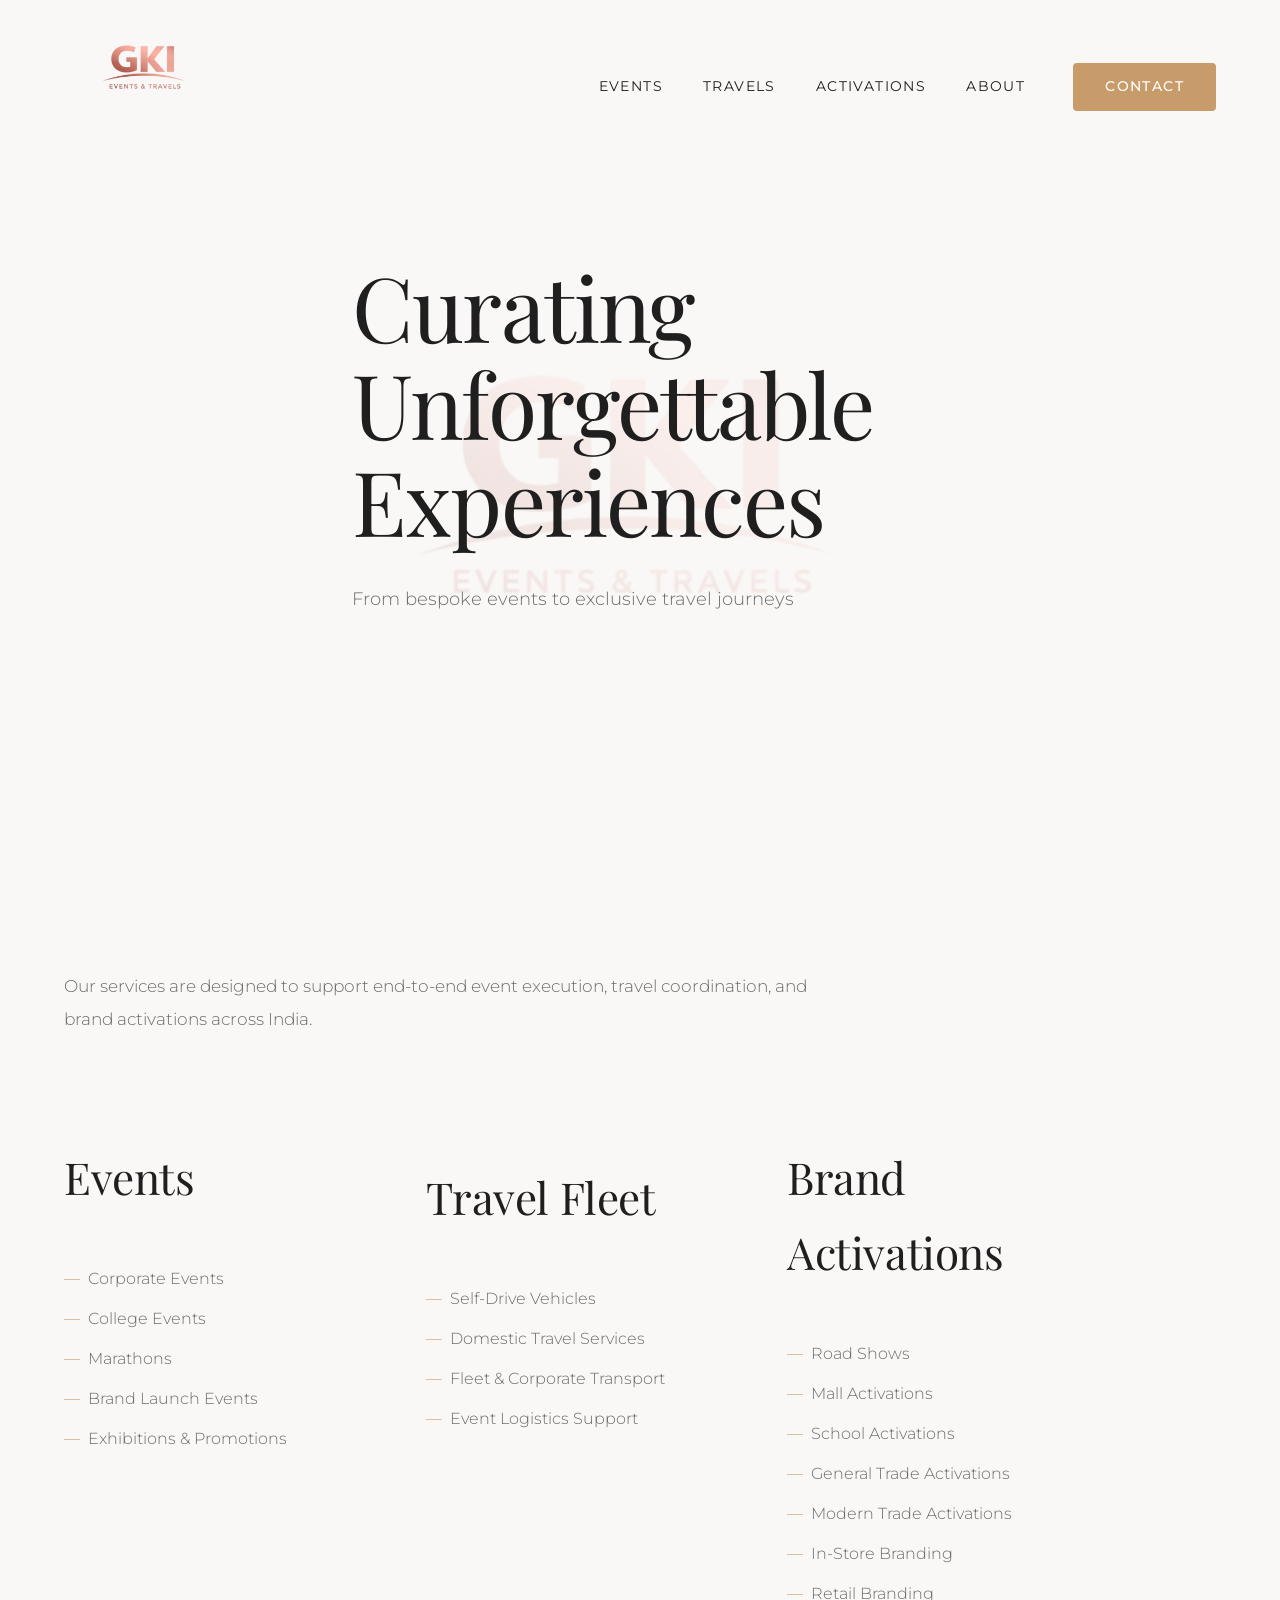
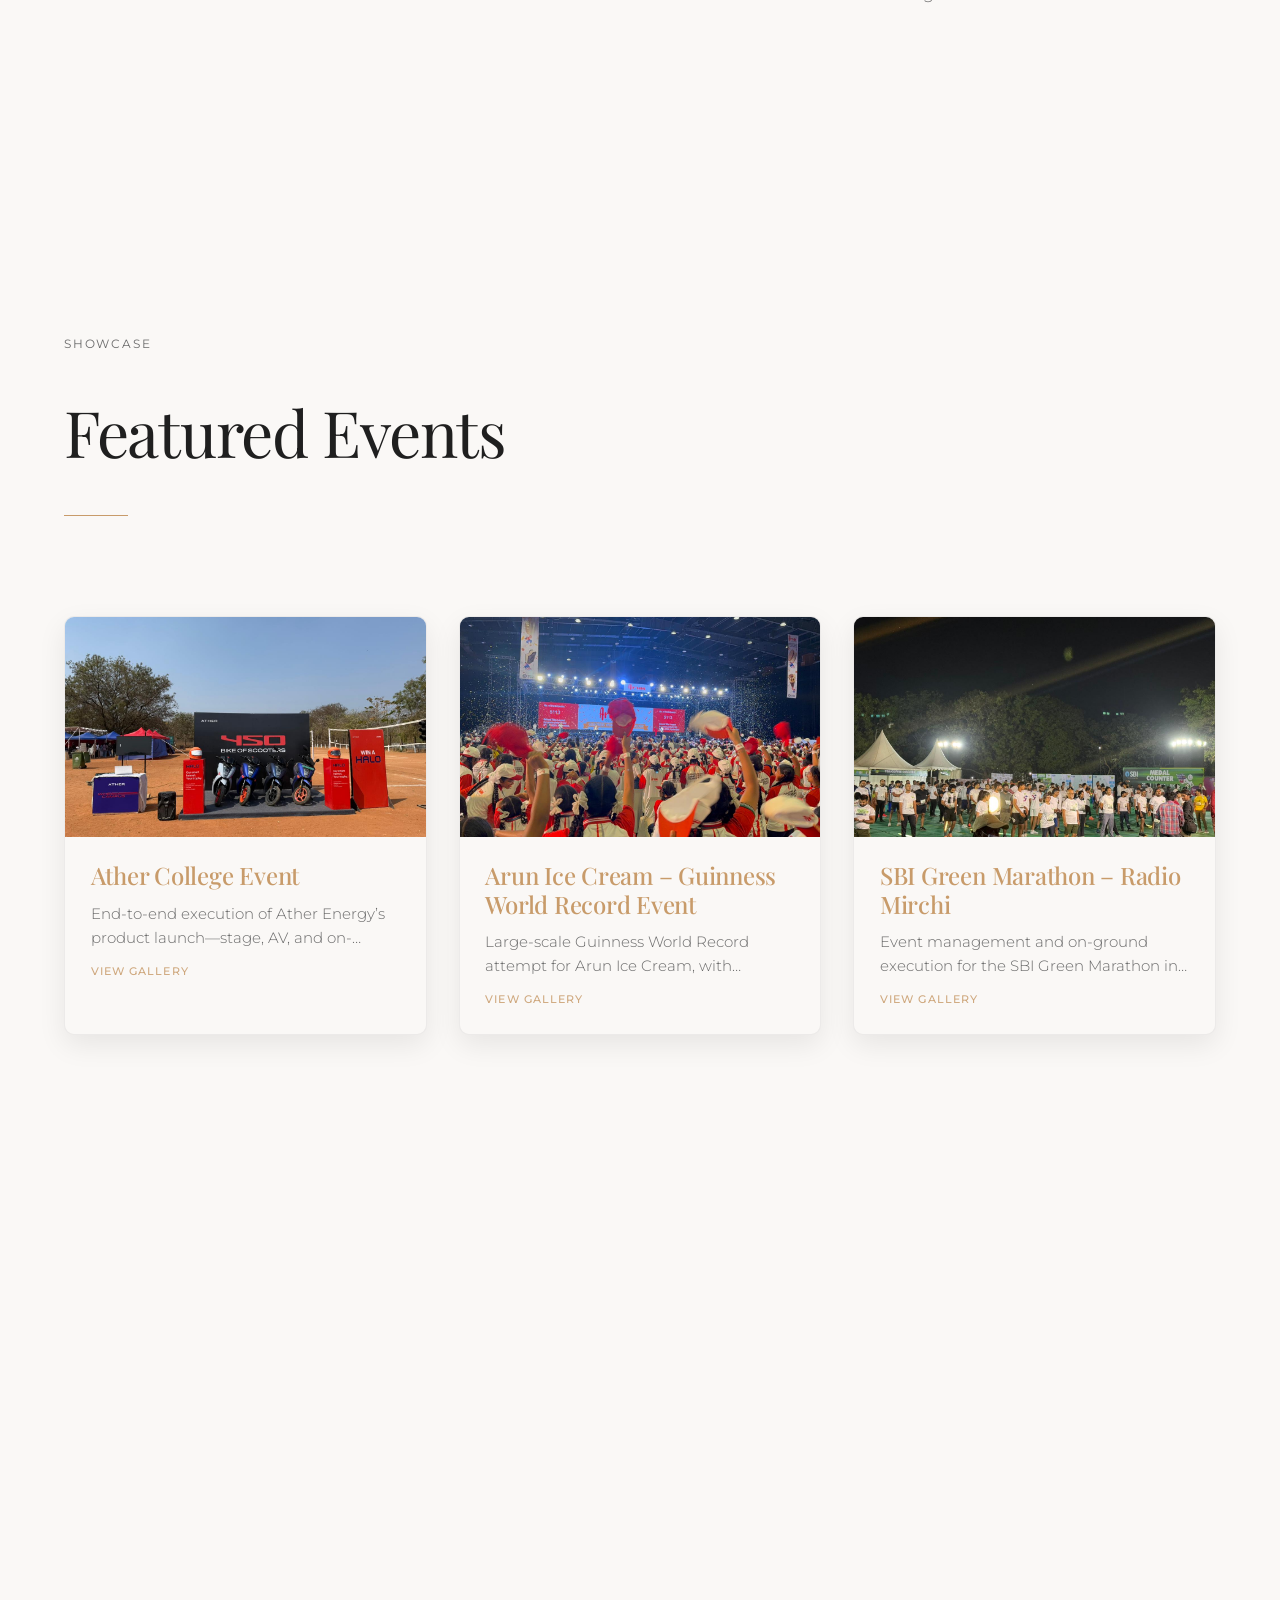
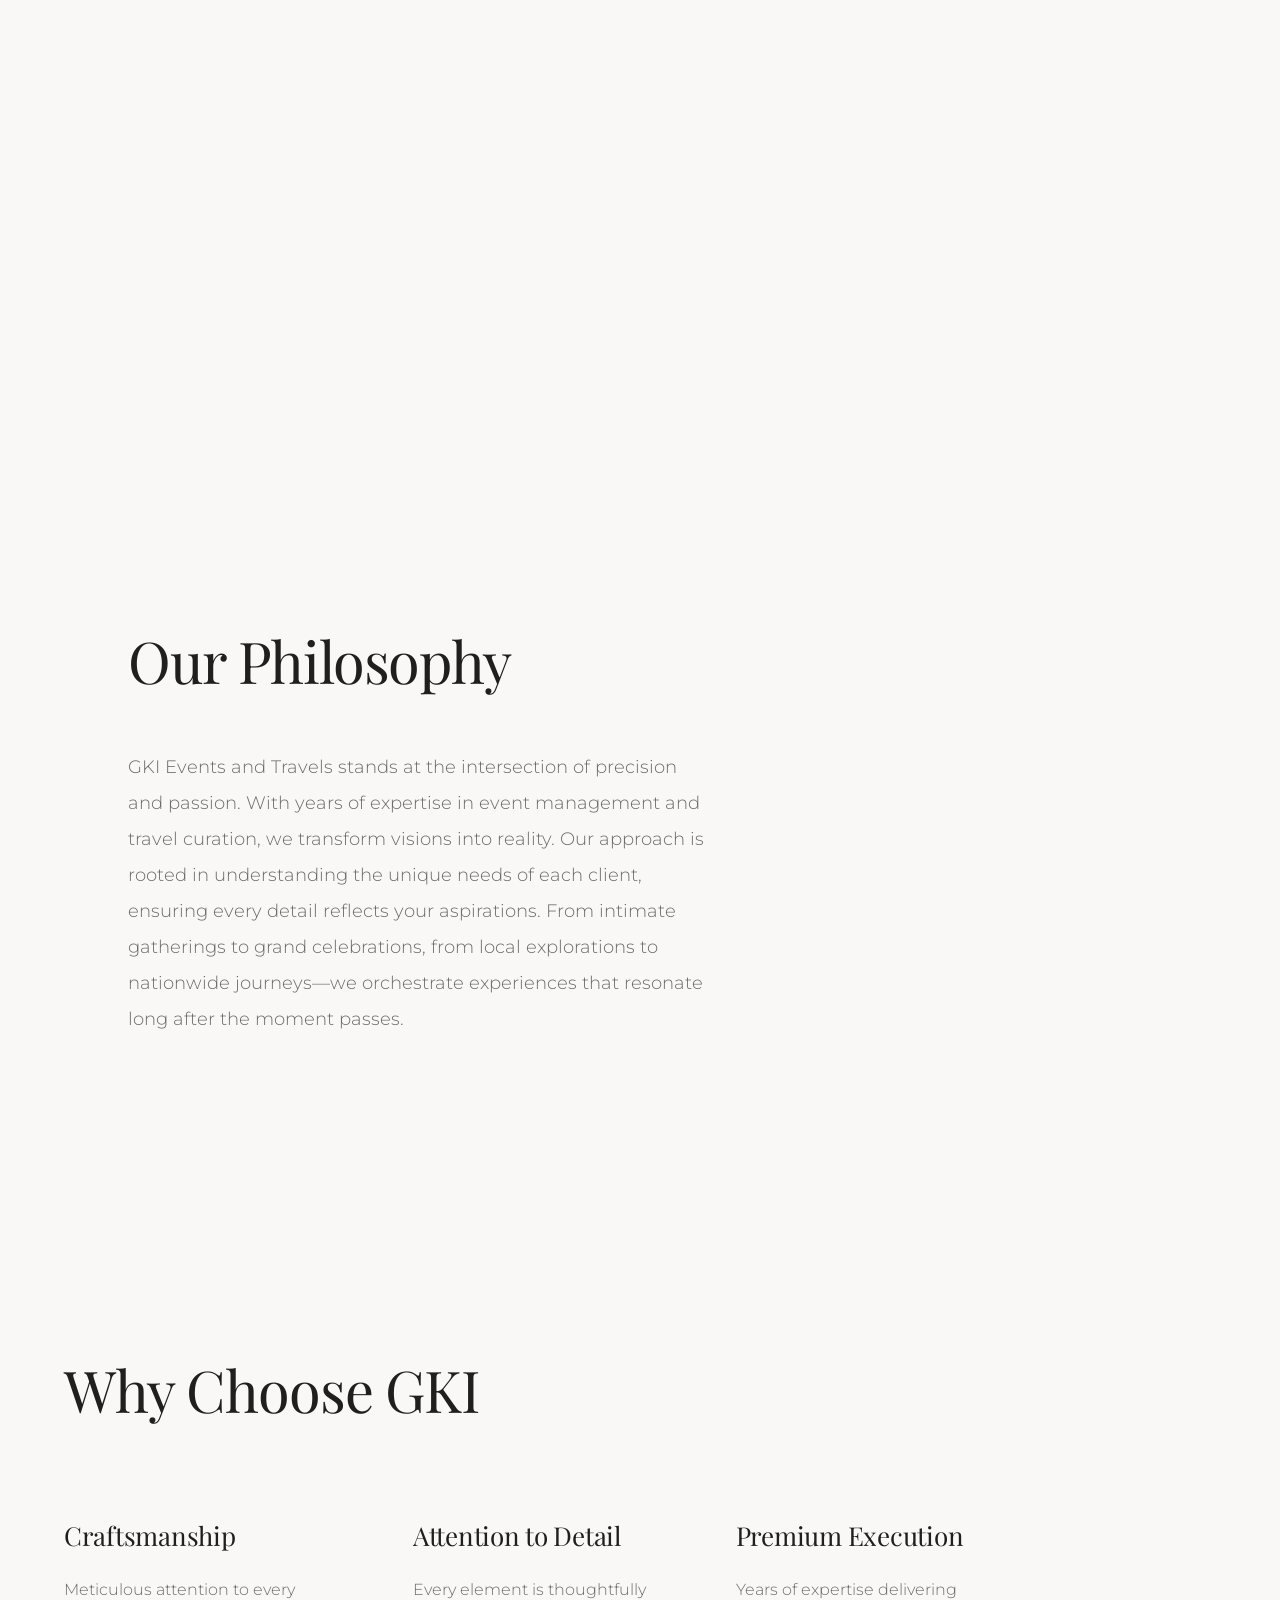
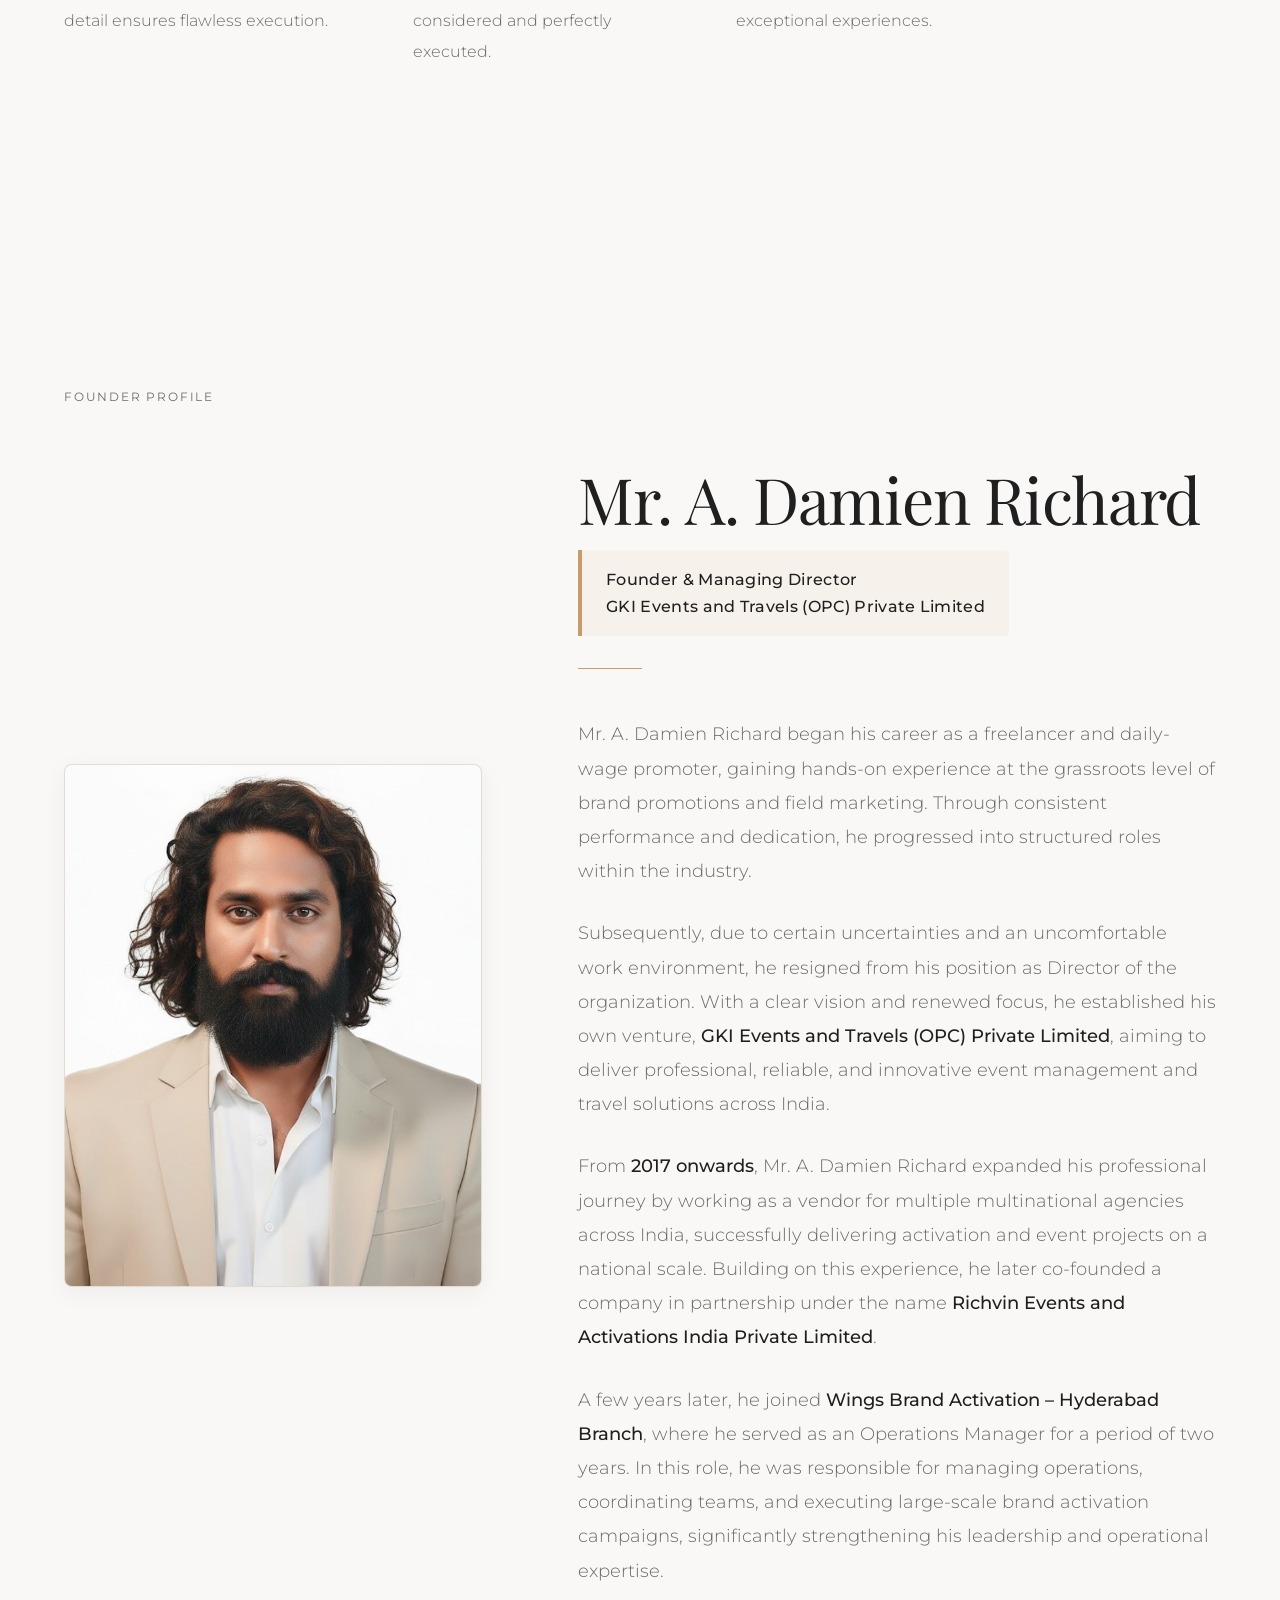
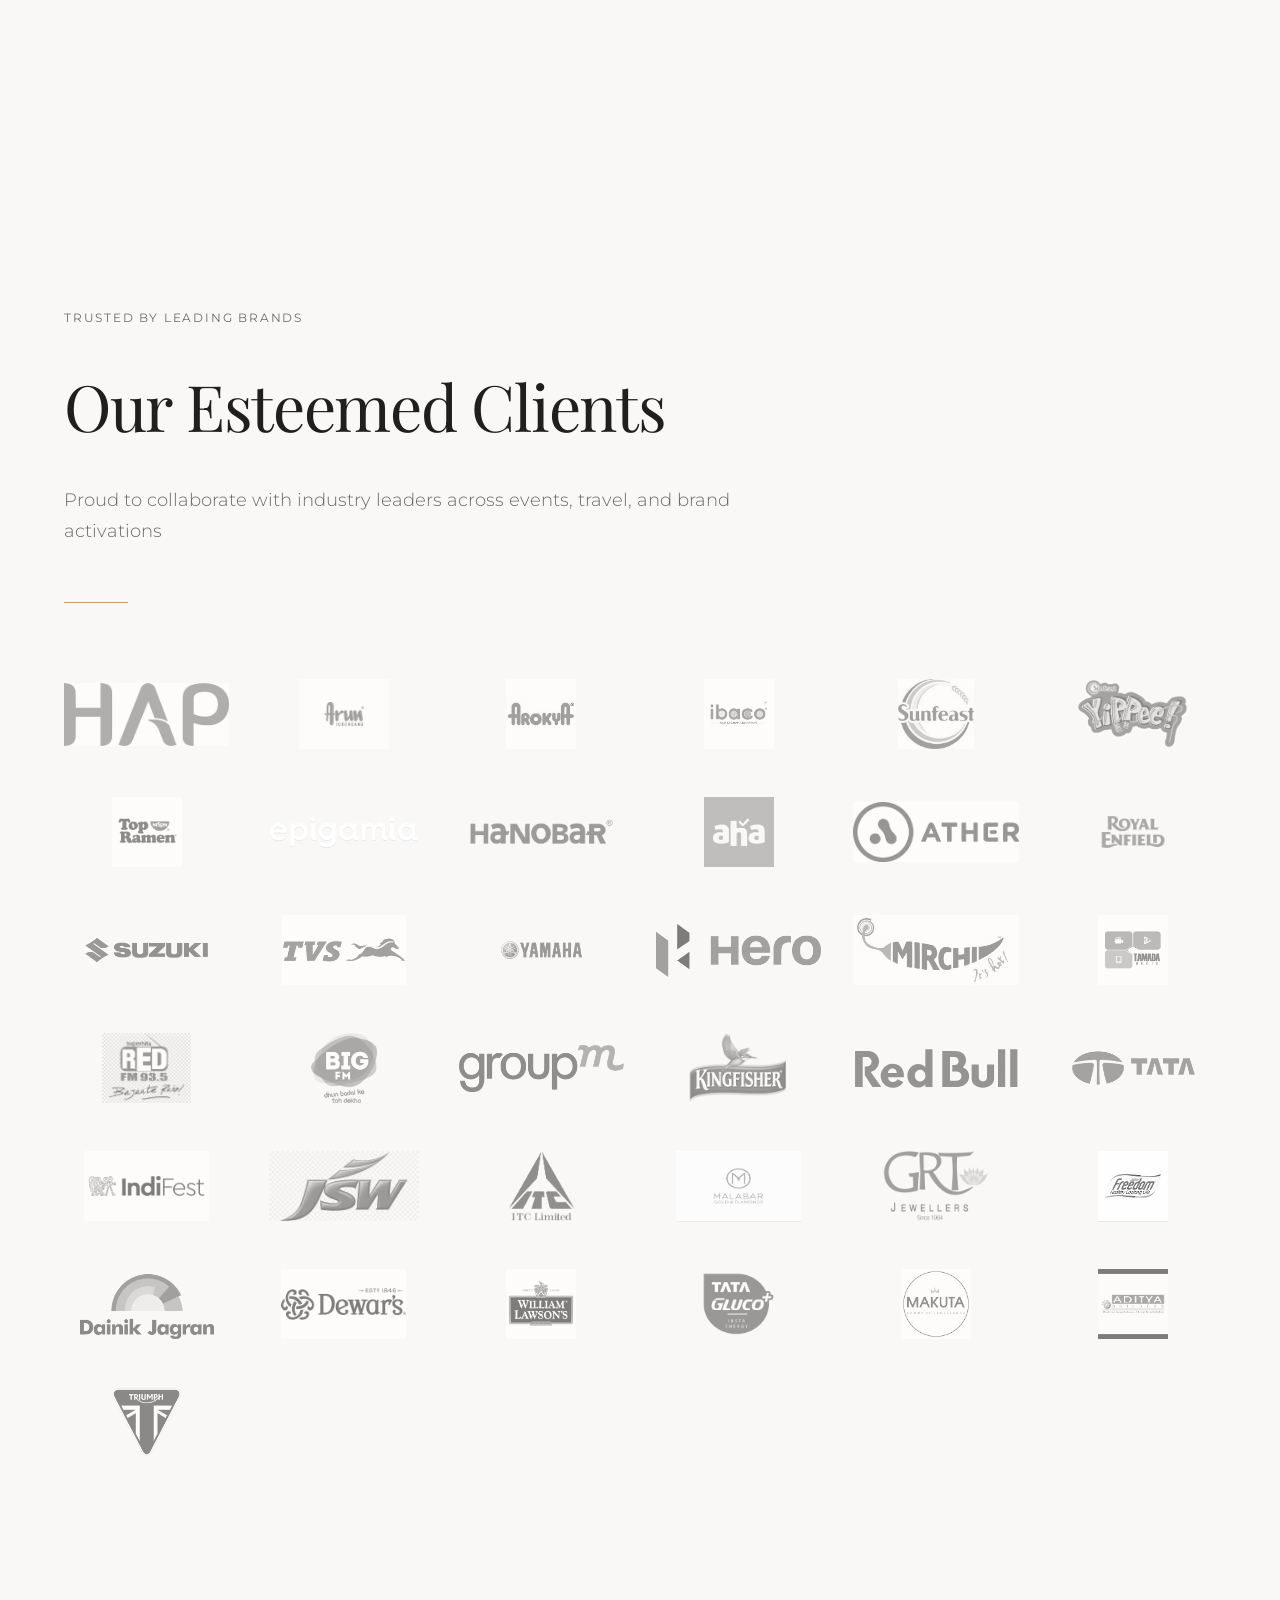
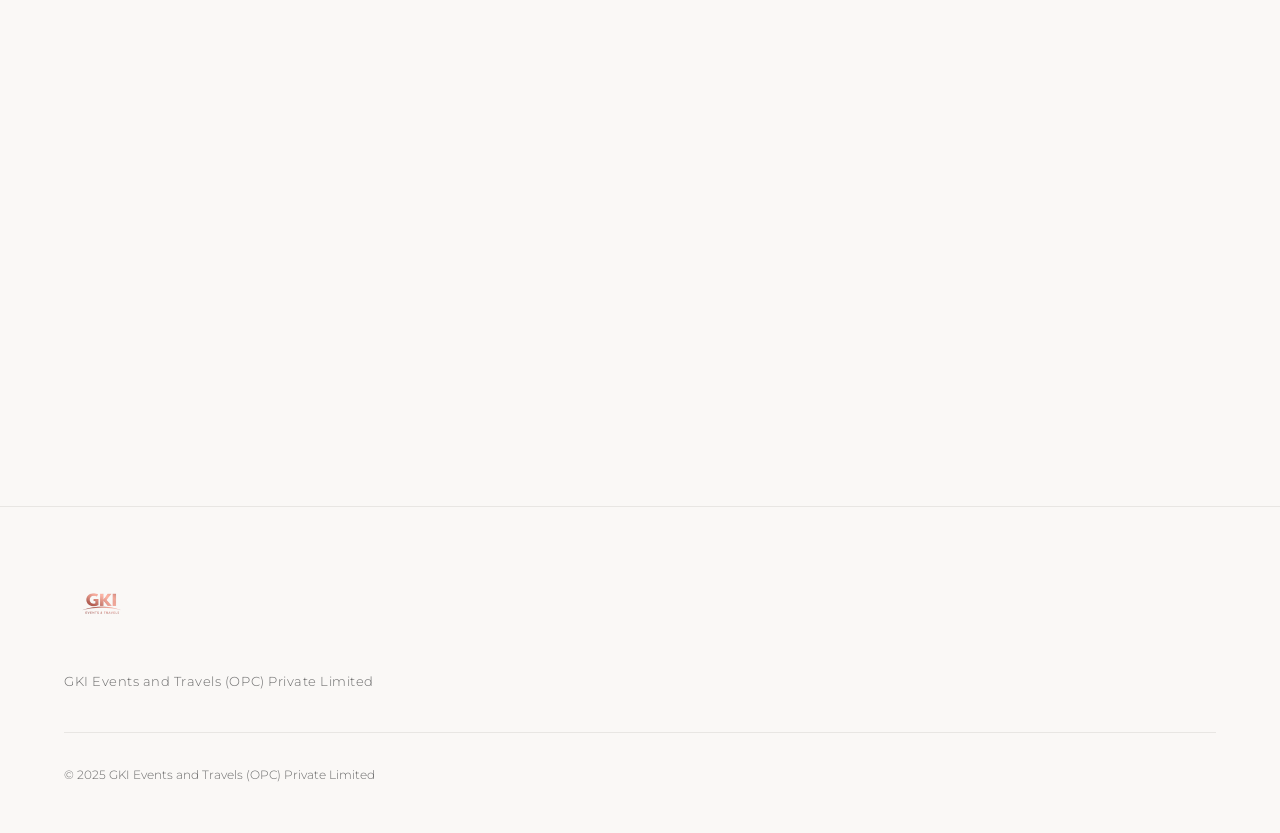
==== commit 62f90ac9: "Embed founder image as base64 to fix 404 on Vercel Made-with: Cursor" ====
--- a/index.html
+++ b/index.html
@@ -202,7 +202,7 @@
             <div class="founder-layout">
                 <div class="founder-image-wrapper">
                     <div class="founder-image">
-                        <img src="images/founder.jpg" alt="Mr. A. Damien Richard - Founder & Managing Director" class="founder-portrait" loading="eager" width="400" height="500">
+                        <img src="[data-uri]" alt="Mr. A. Damien Richard - Founder & Managing Director" class="founder-portrait" loading="eager" width="400" height="500">
                     </div>
                 </div>
                 <div class="founder-content">
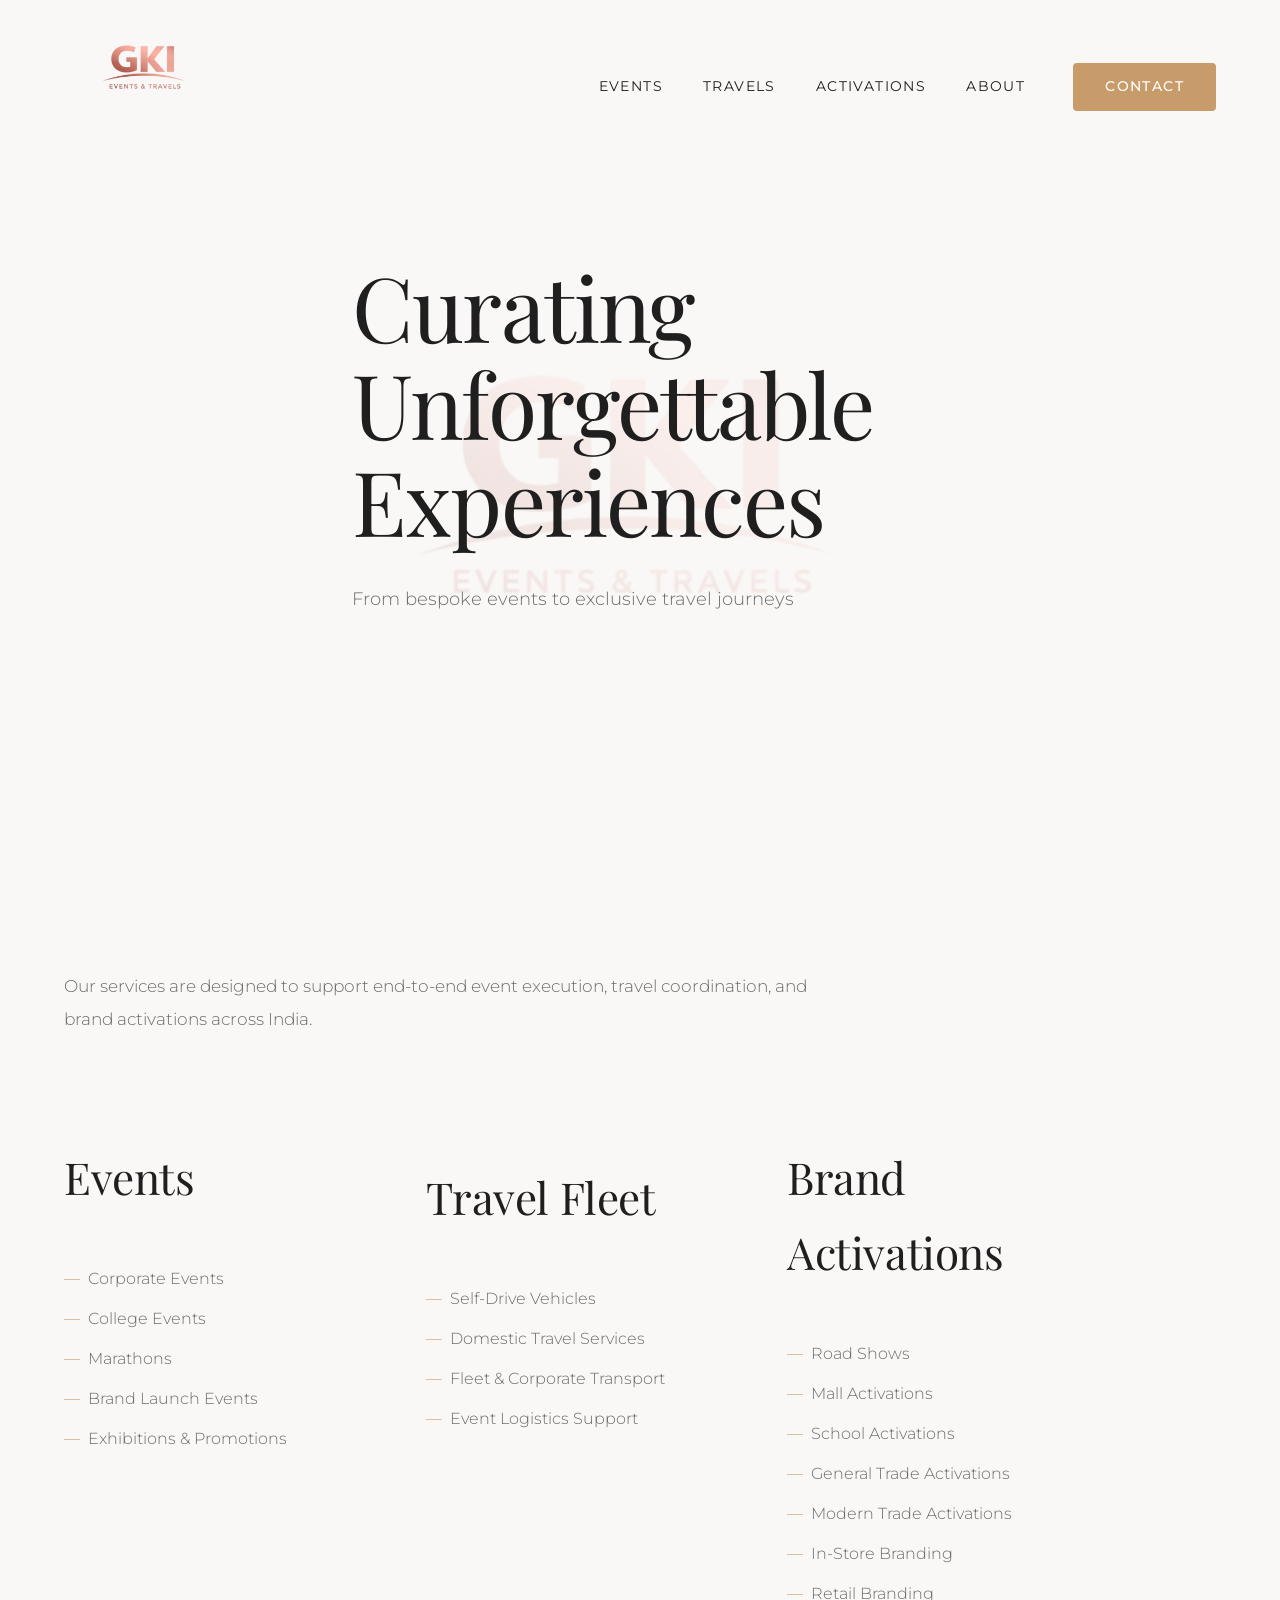
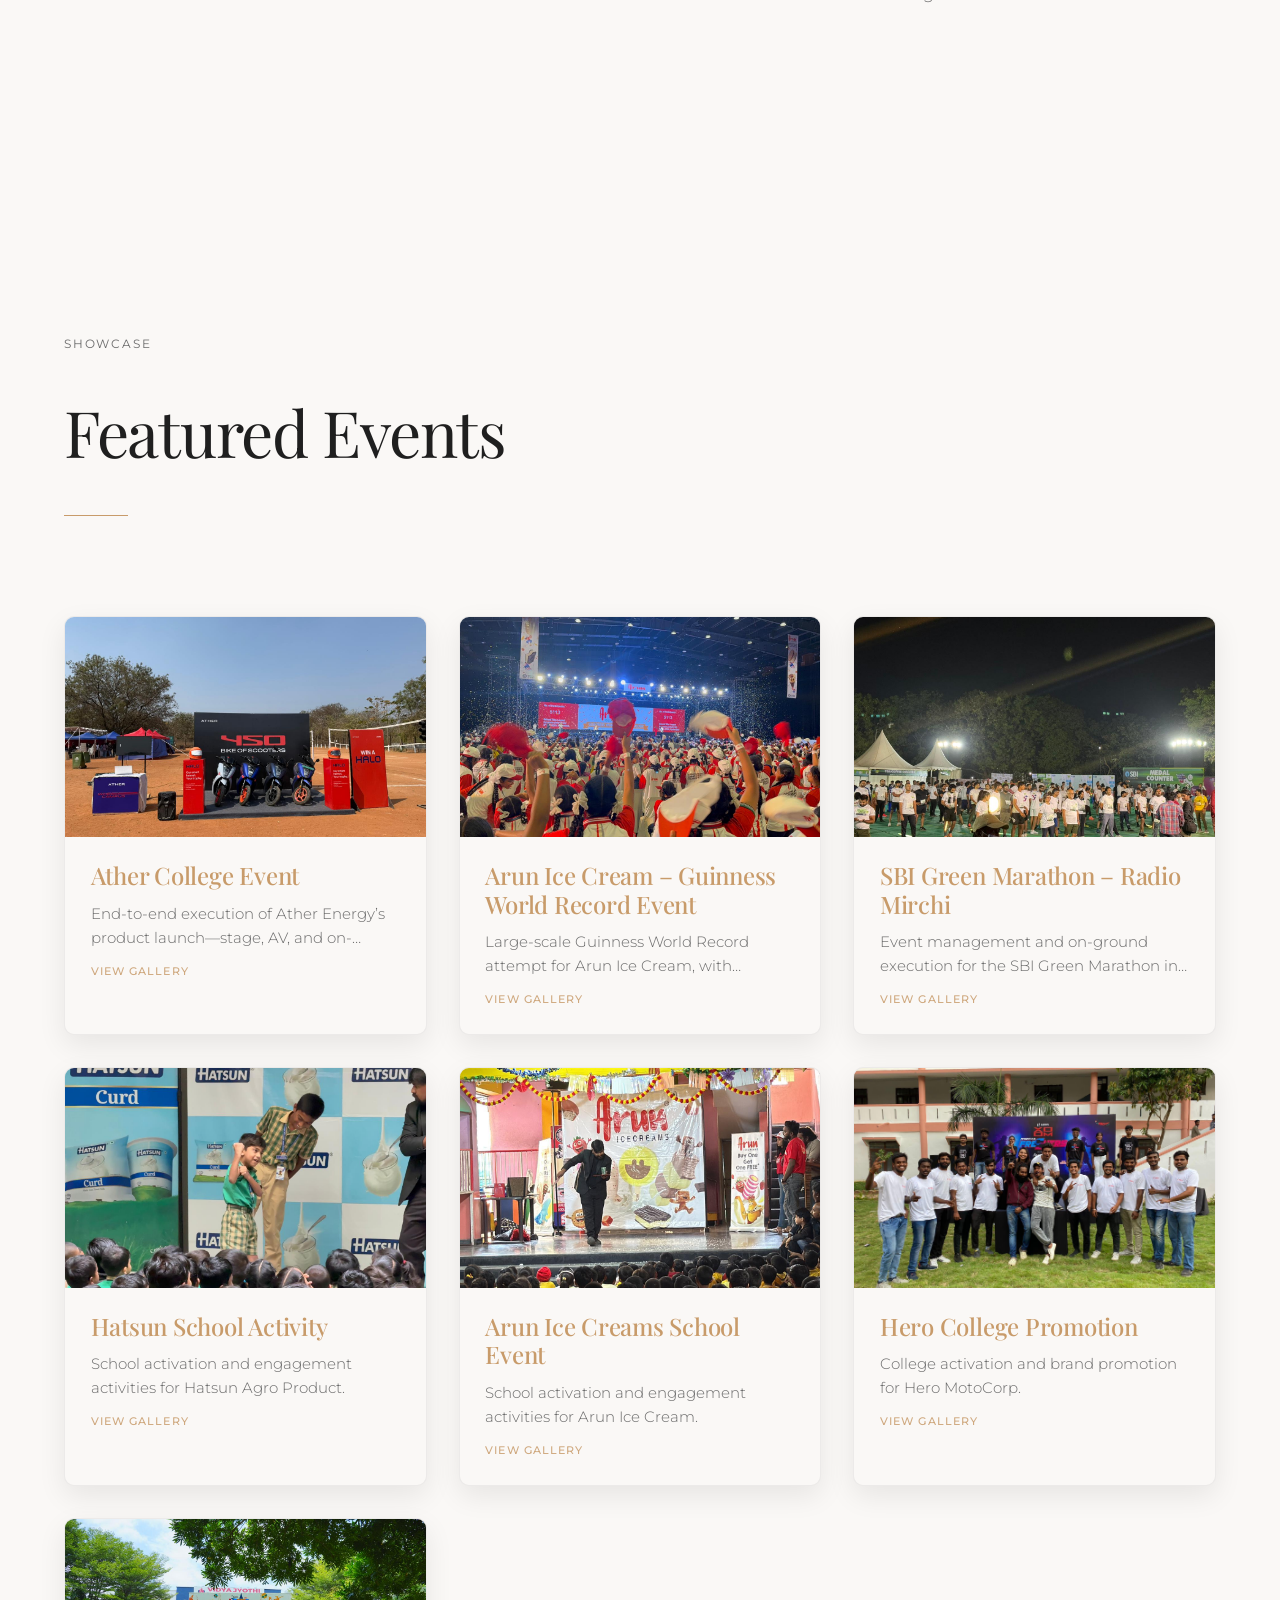
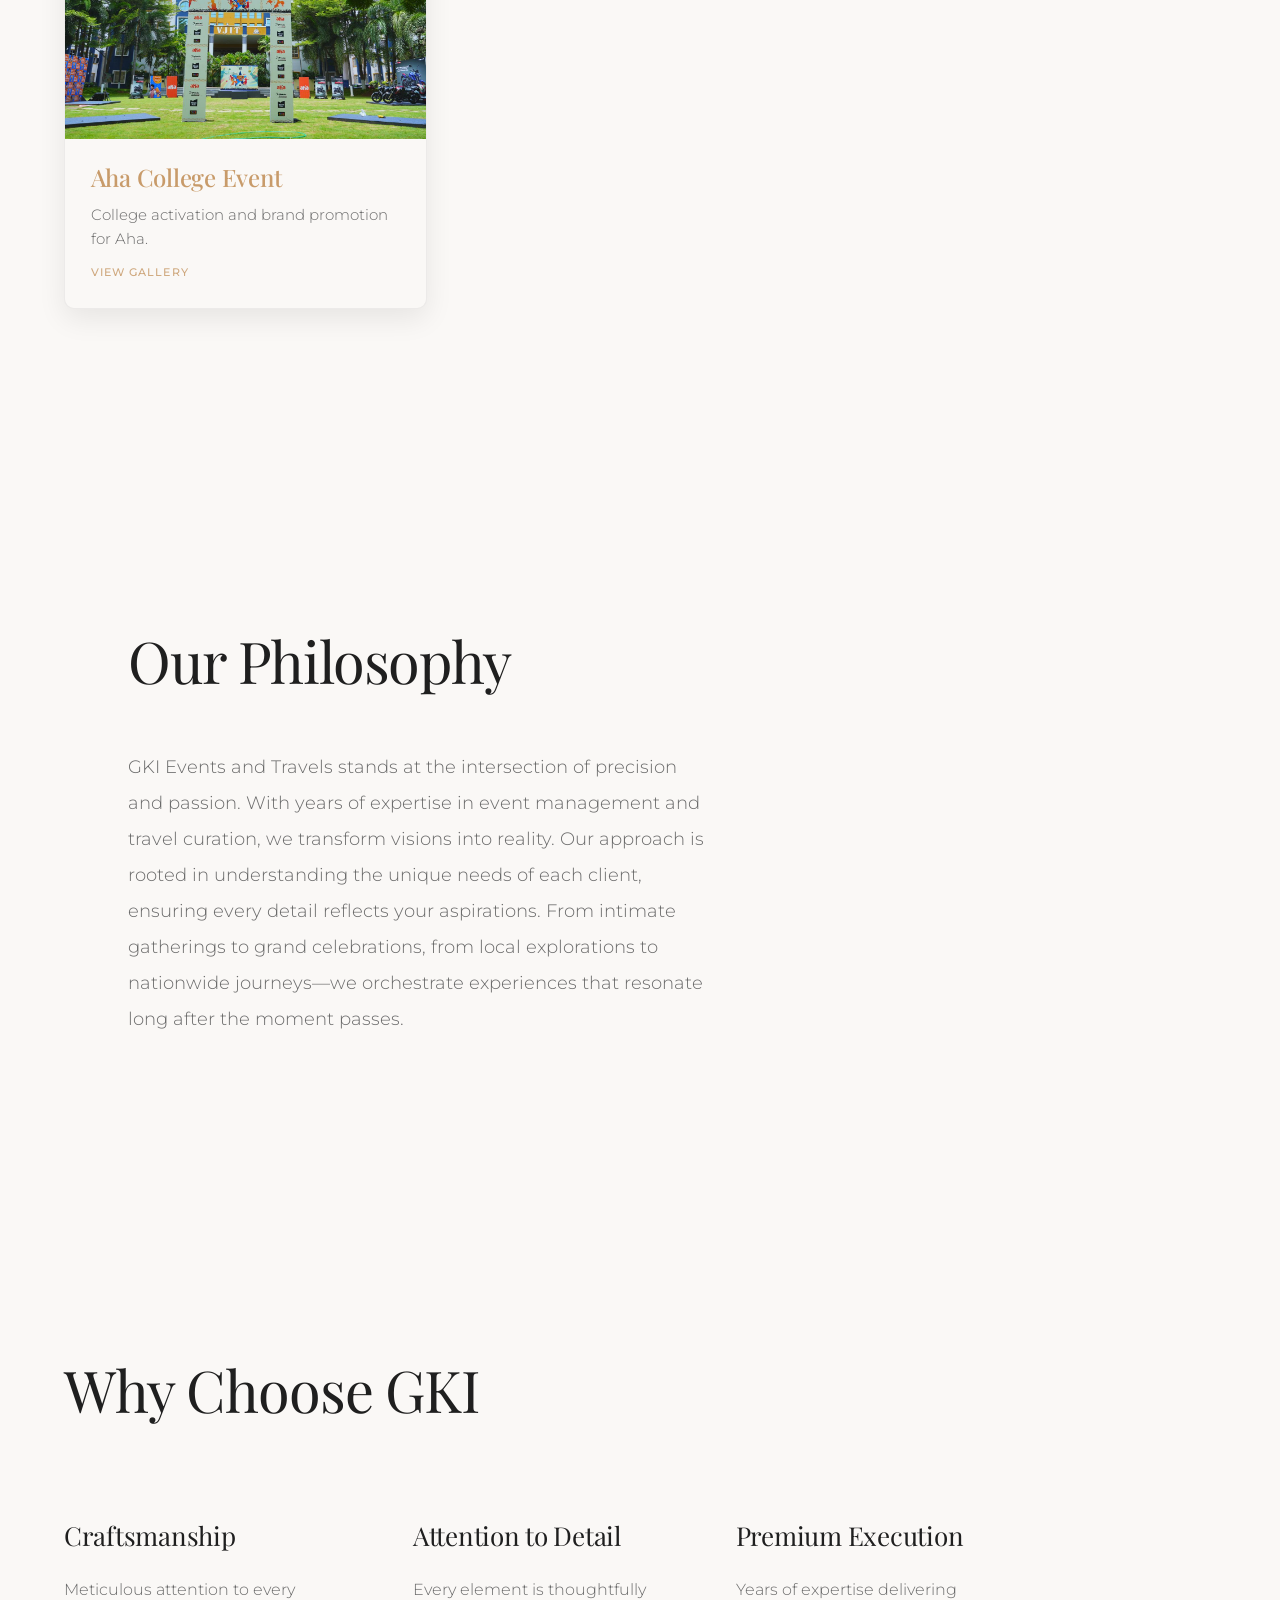
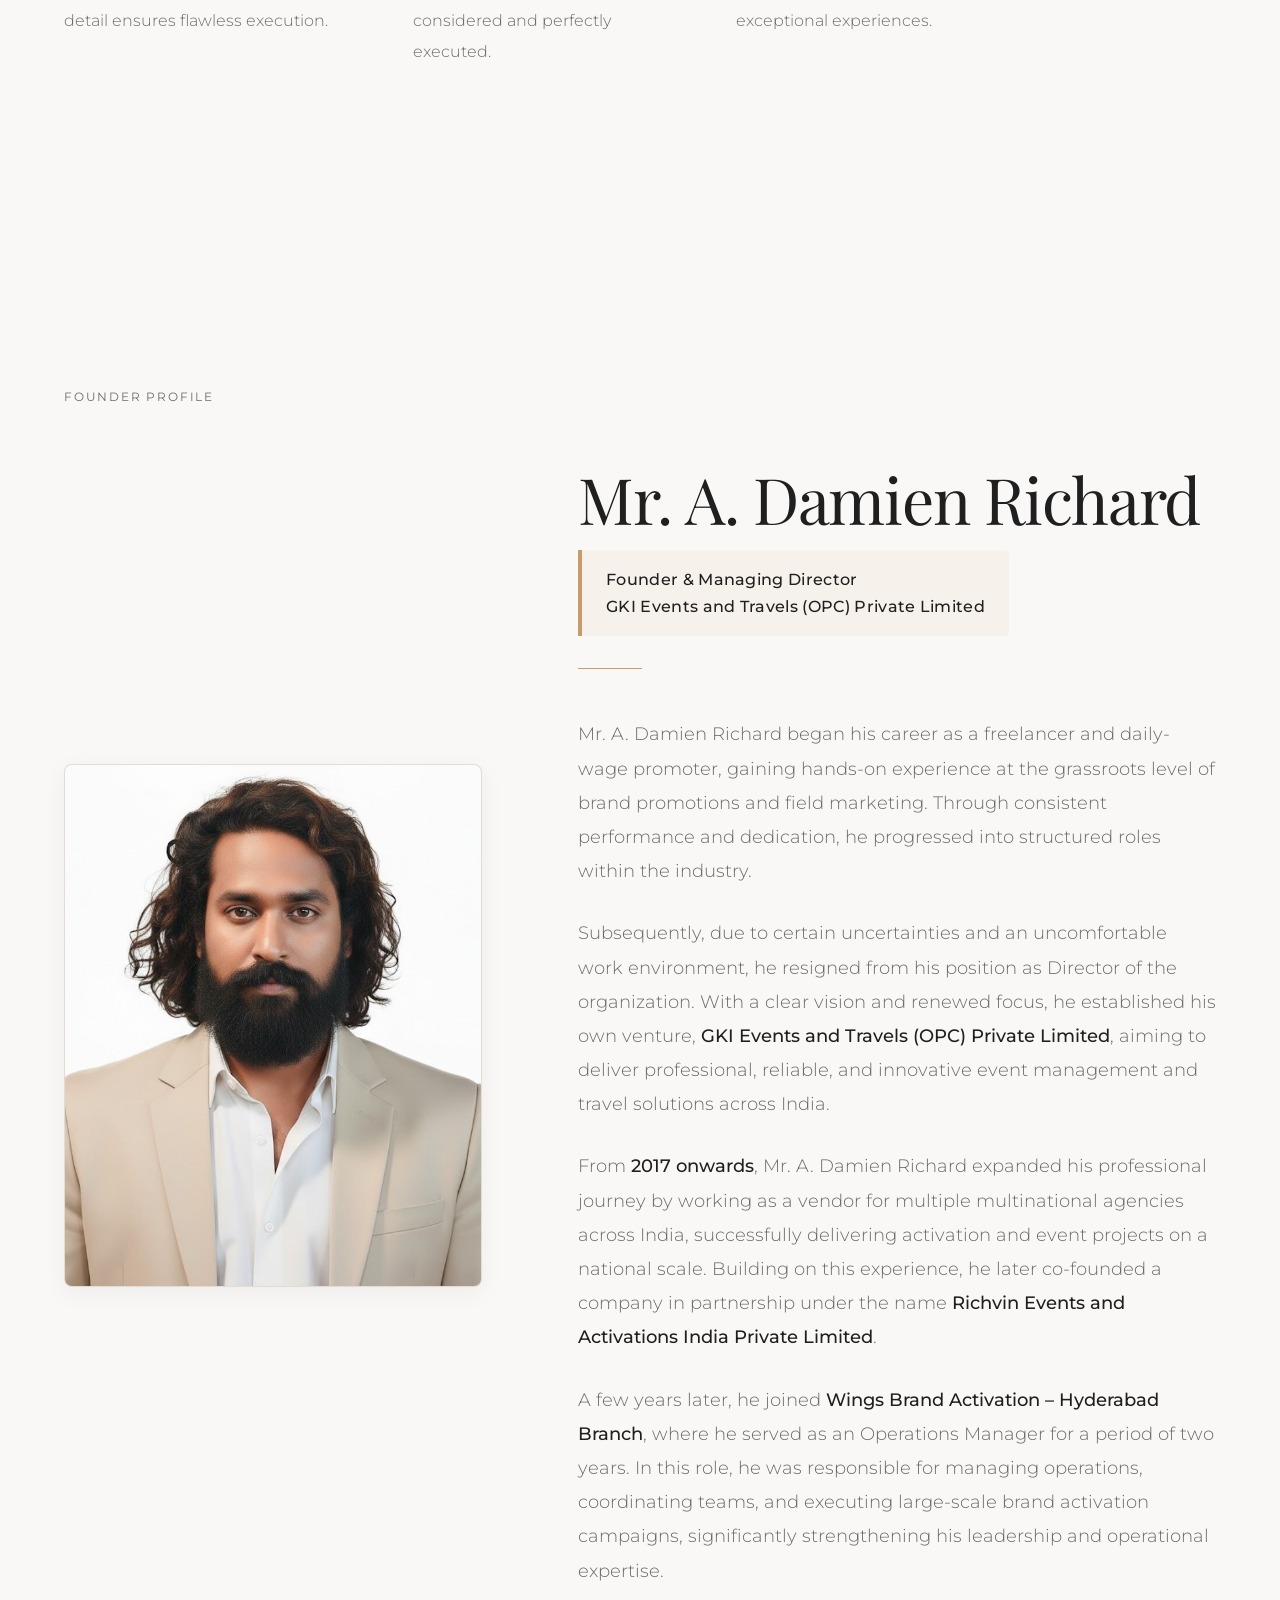
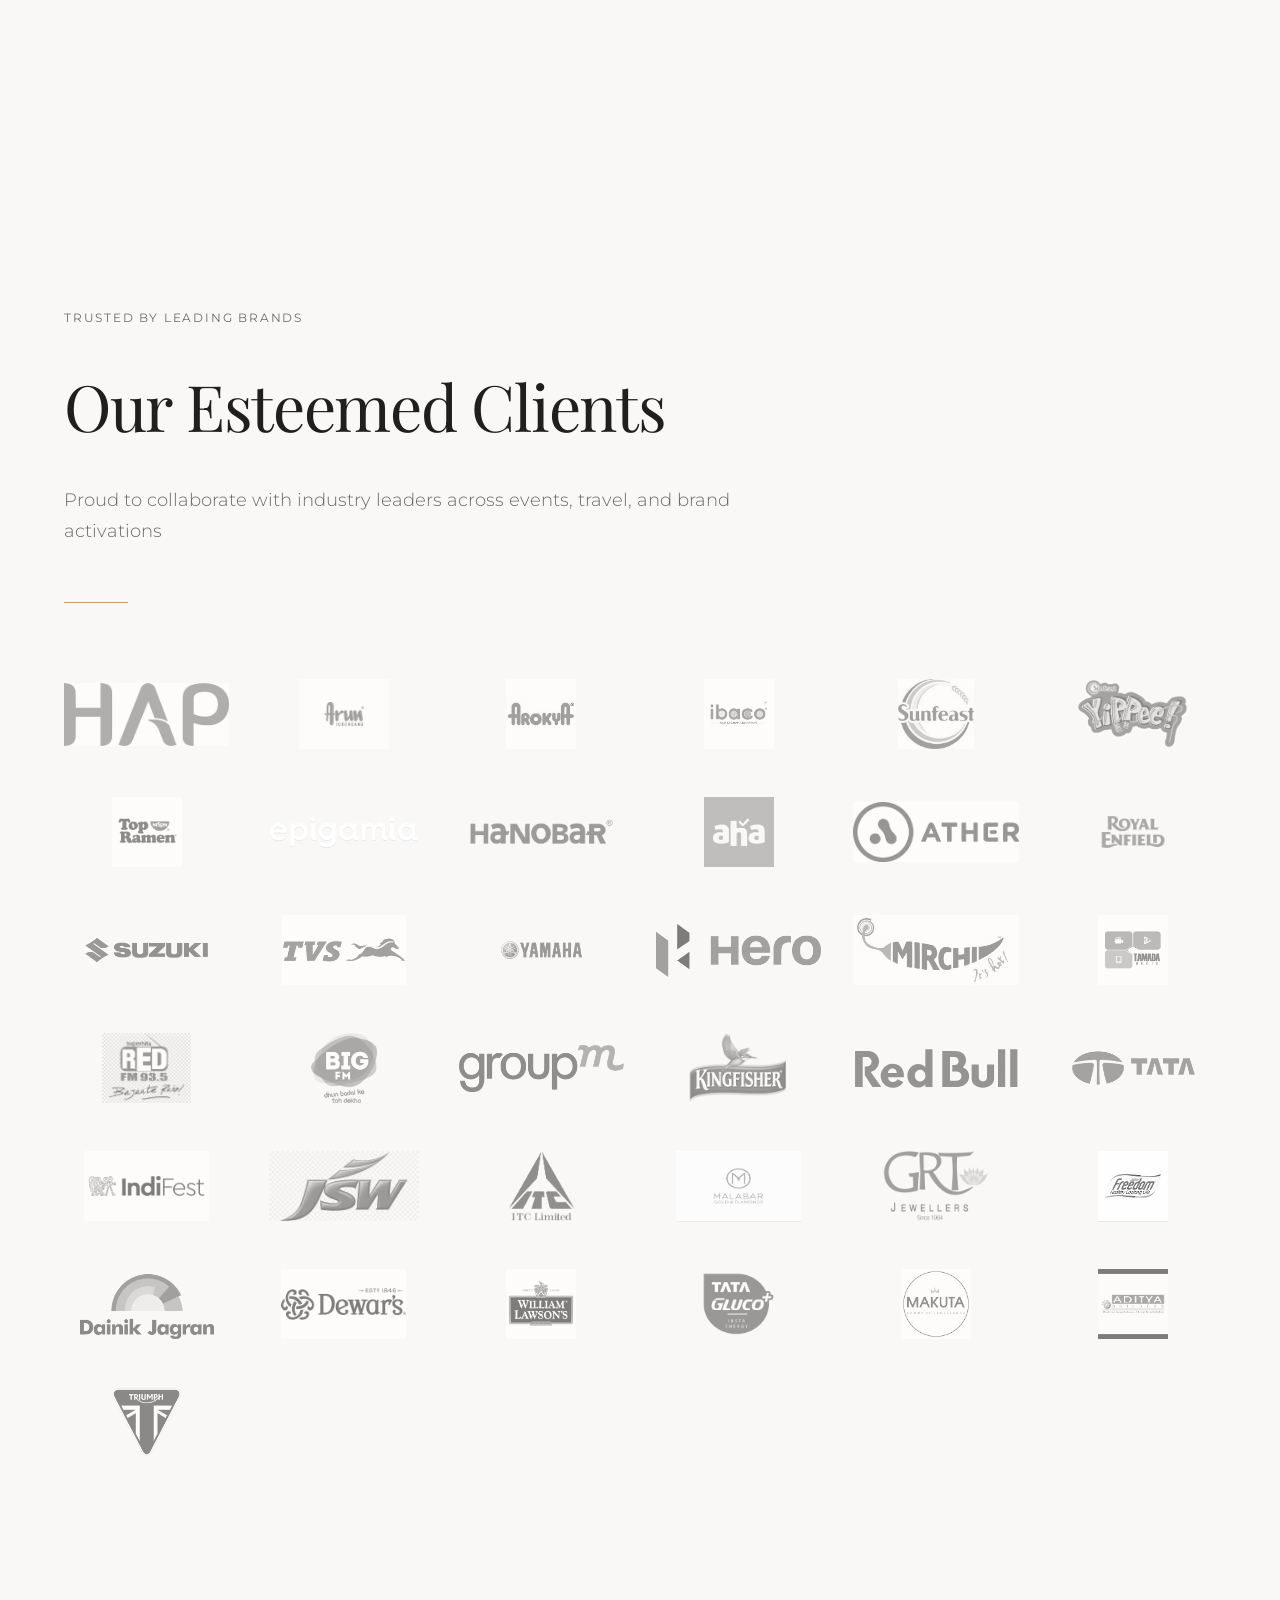
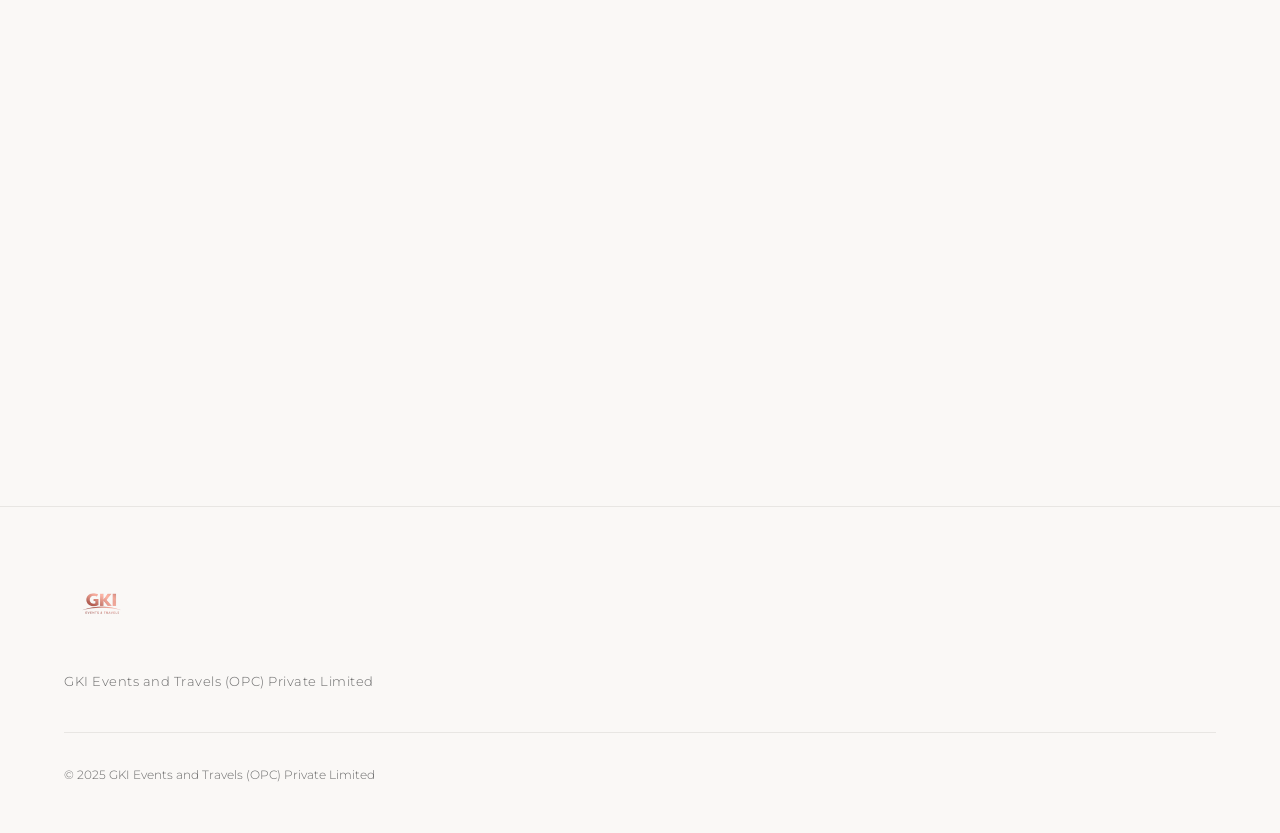
==== commit 8380312c: "Fix founder image: use relative path instead of base64" ====
--- a/index.html
+++ b/index.html
@@ -202,7 +202,7 @@
             <div class="founder-layout">
                 <div class="founder-image-wrapper">
                     <div class="founder-image">
-                        <img src="[data-uri]" alt="Mr. A. Damien Richard - Founder & Managing Director" class="founder-portrait" loading="eager" width="400" height="500">
+                        <img src="images/founder.jpg" alt="Mr. A. Damien Richard - Founder & Managing Director" class="founder-portrait" loading="eager" width="400" height="500">
                     </div>
                 </div>
                 <div class="founder-content">
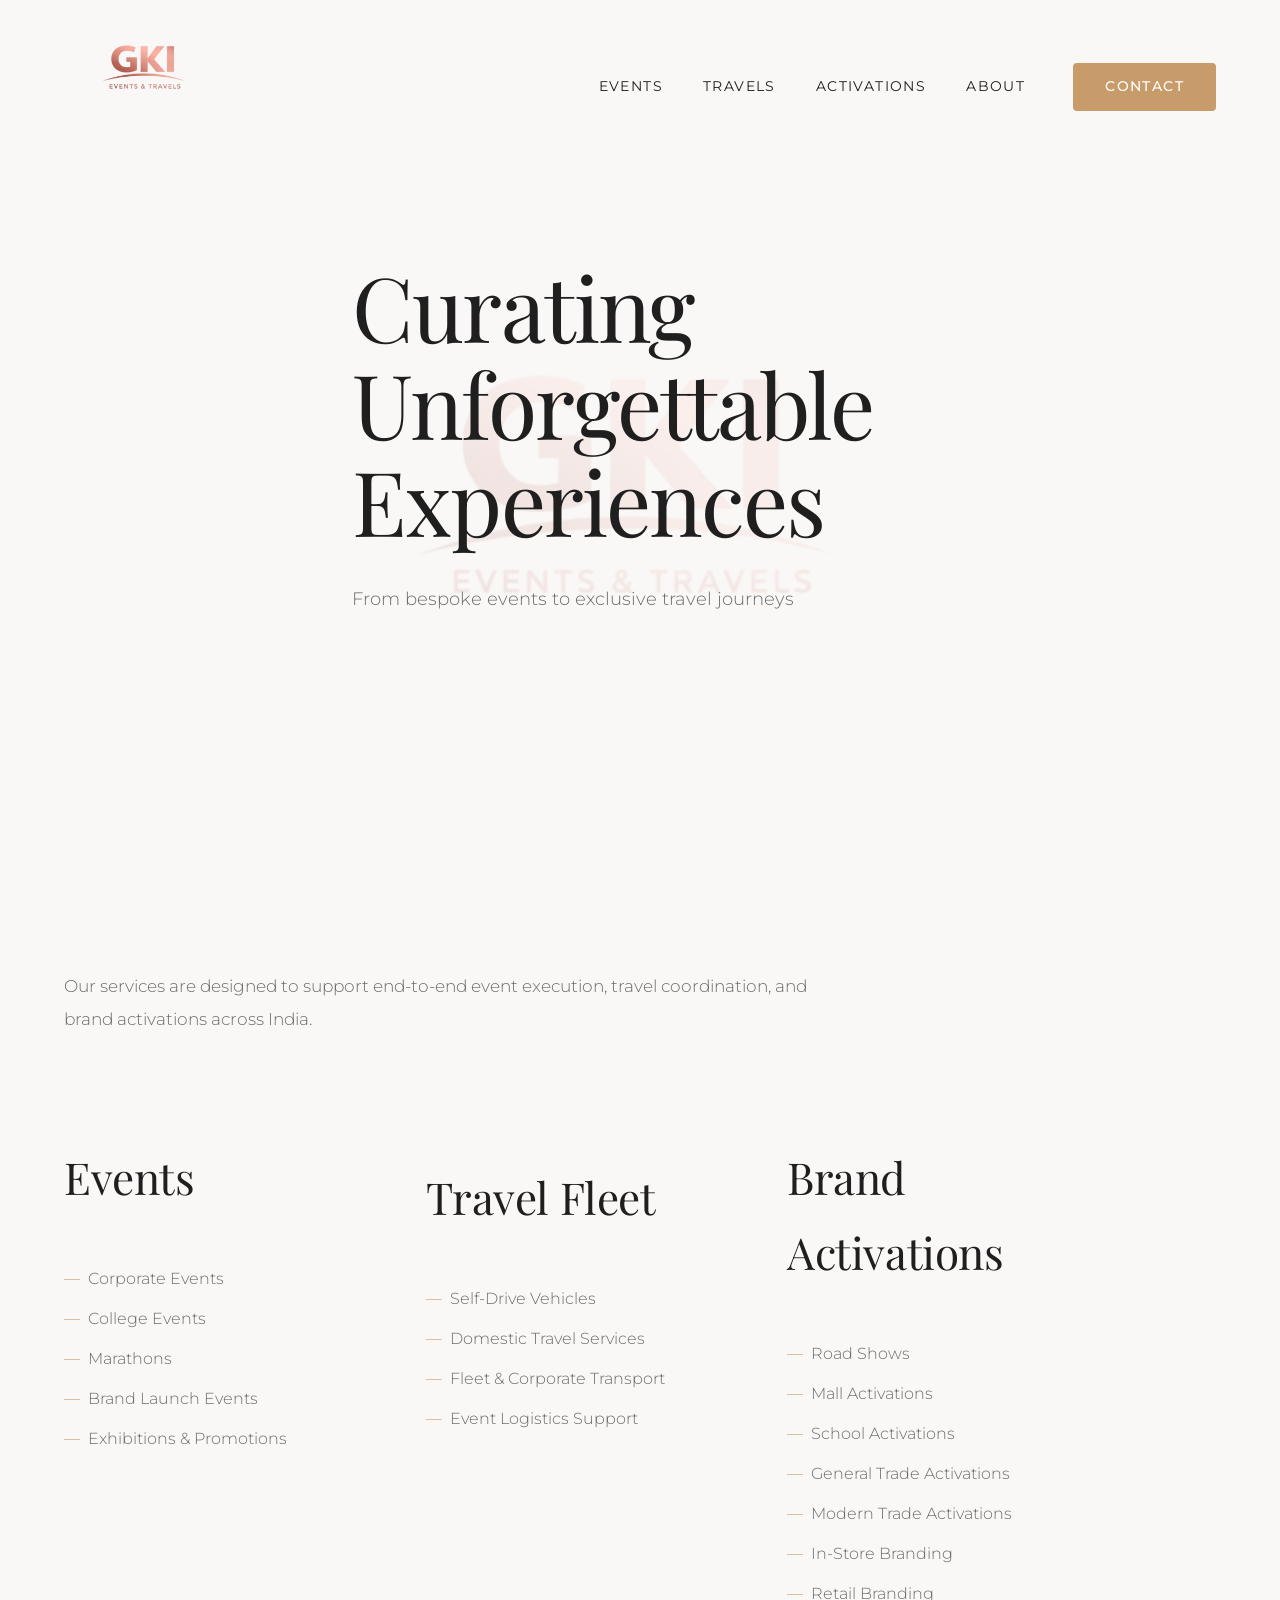
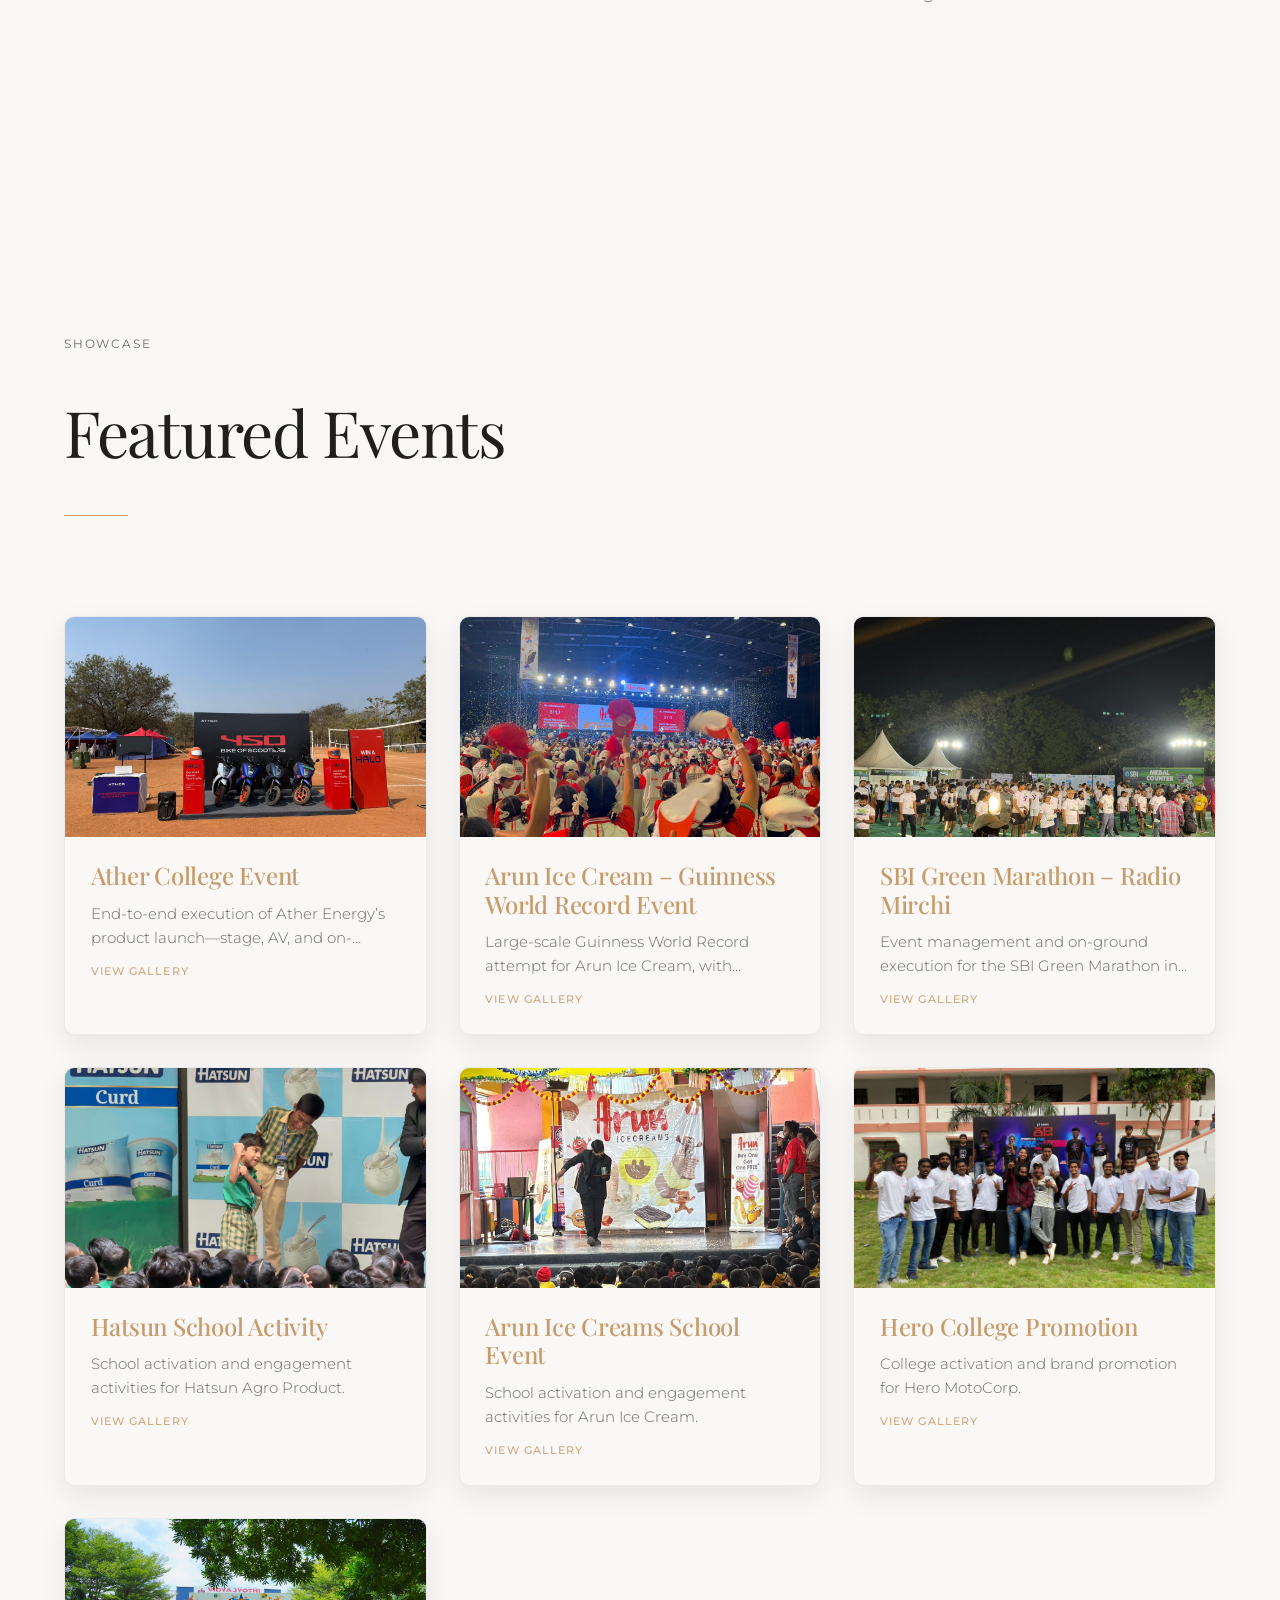
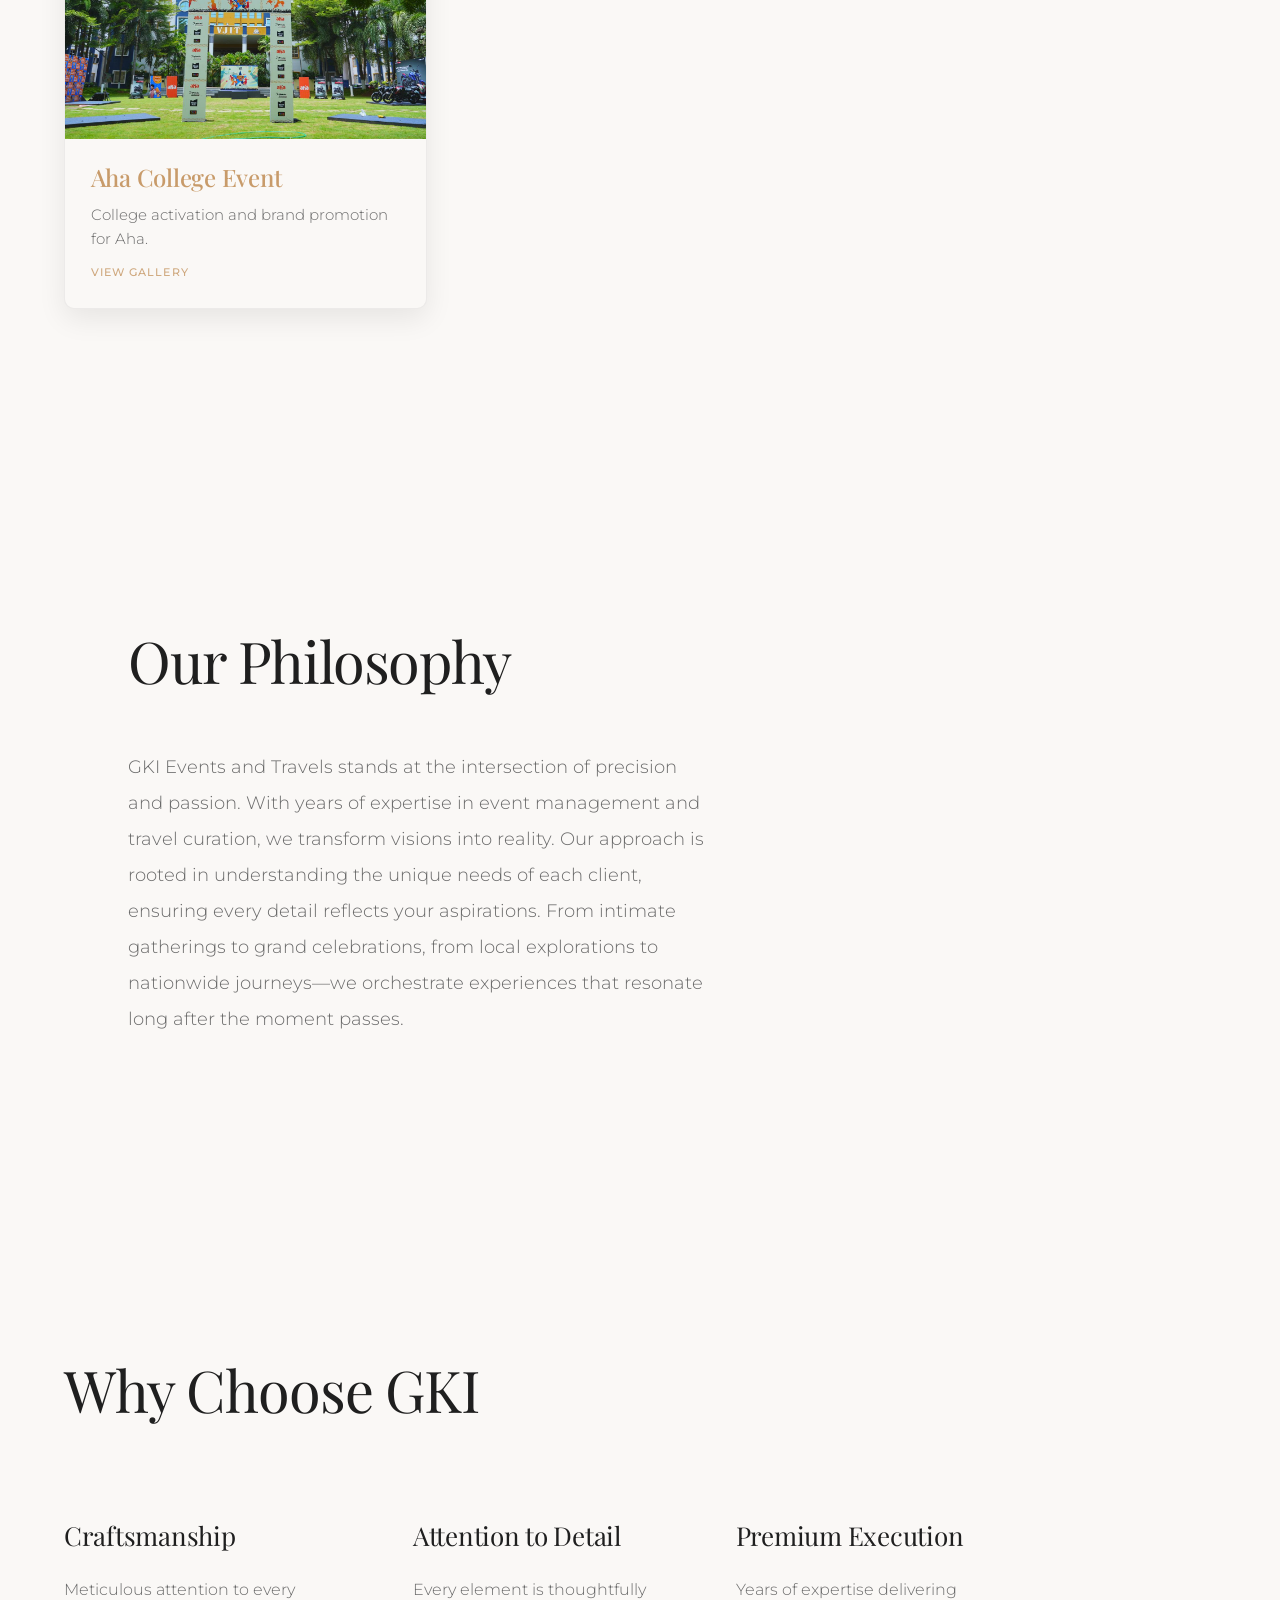
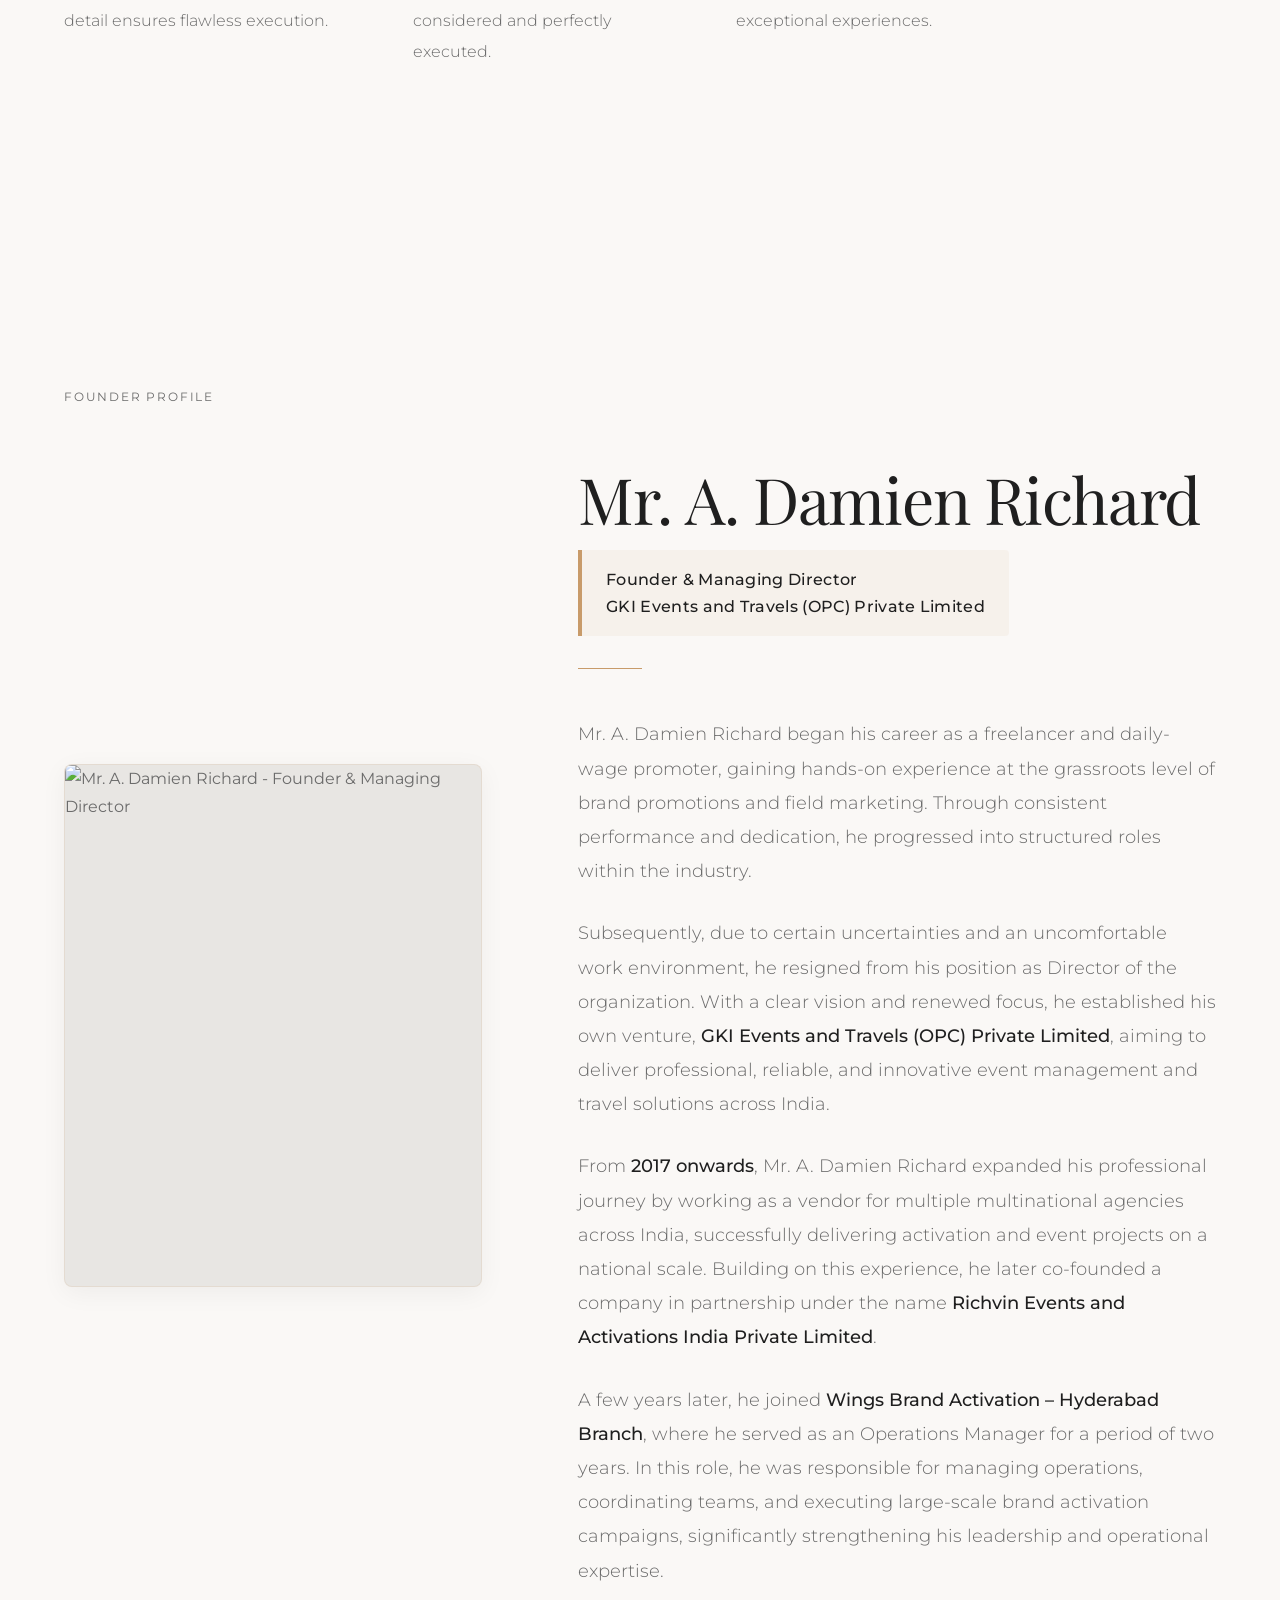
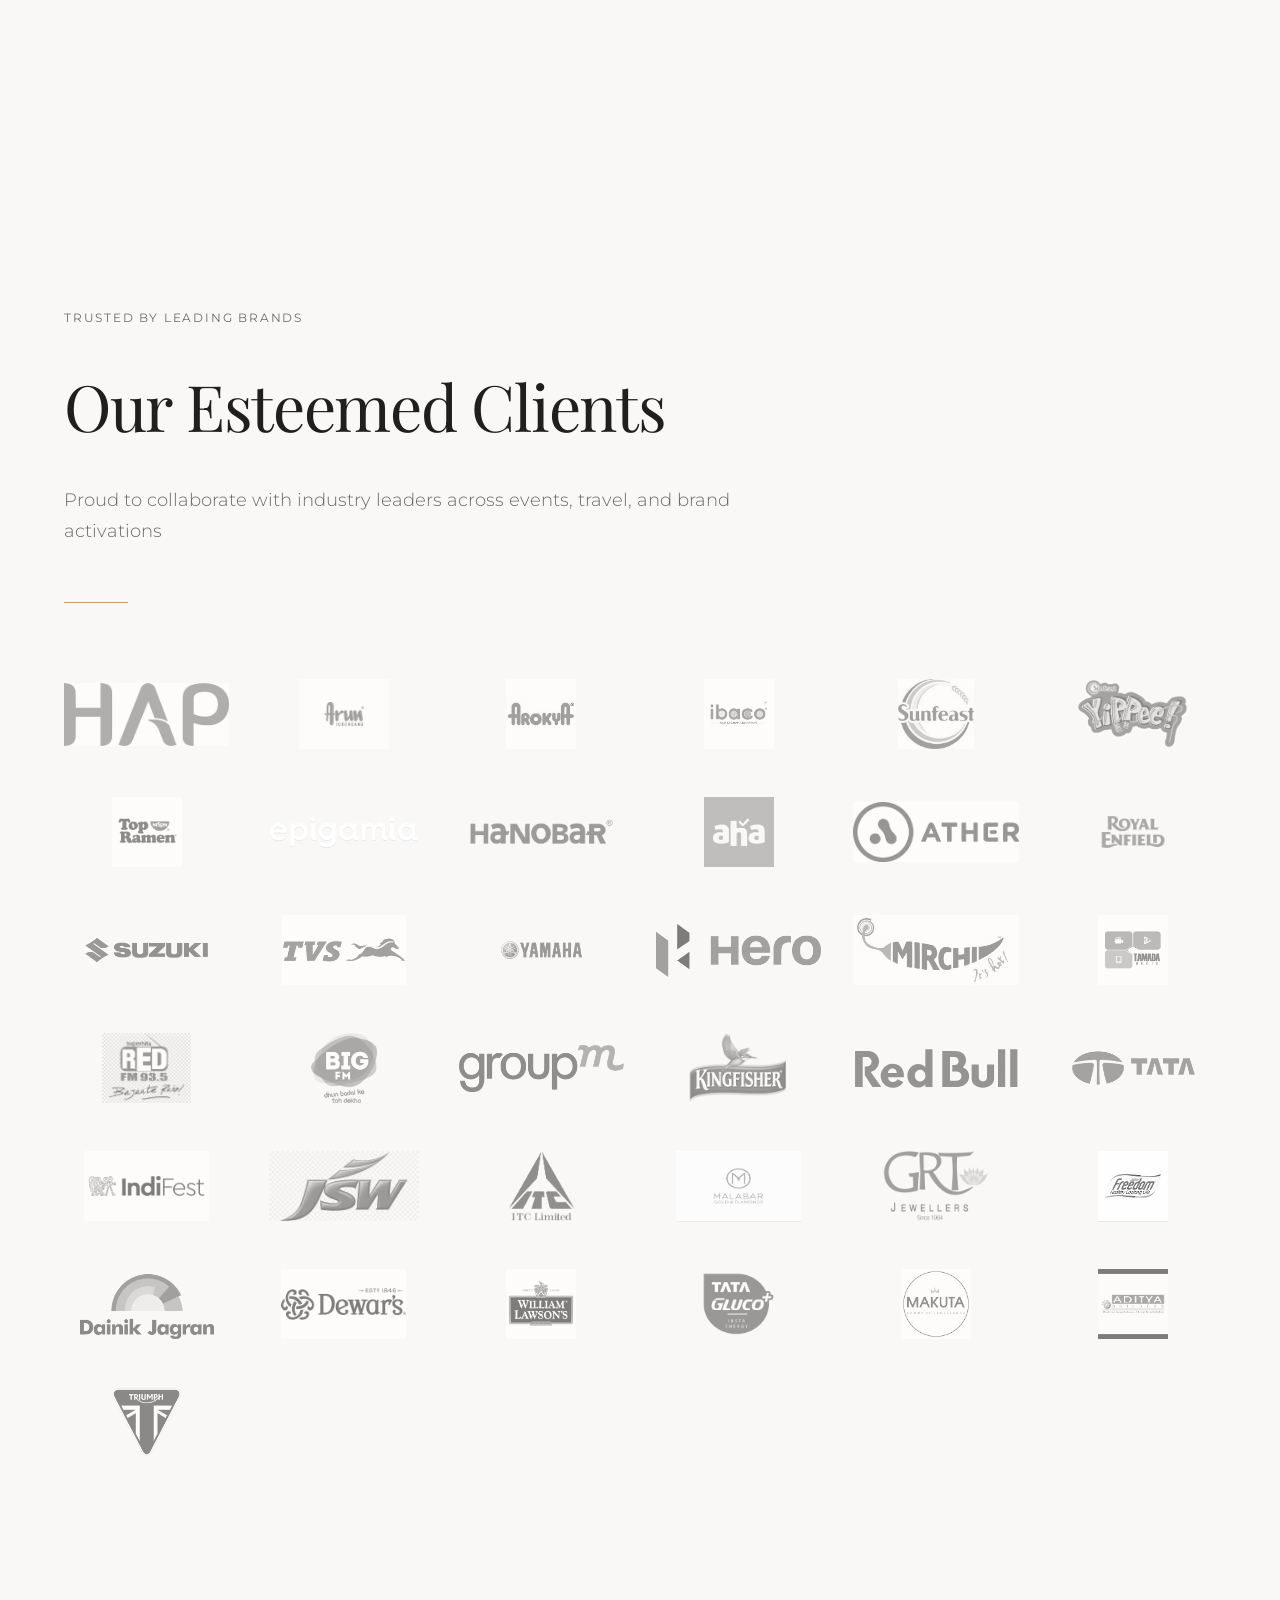
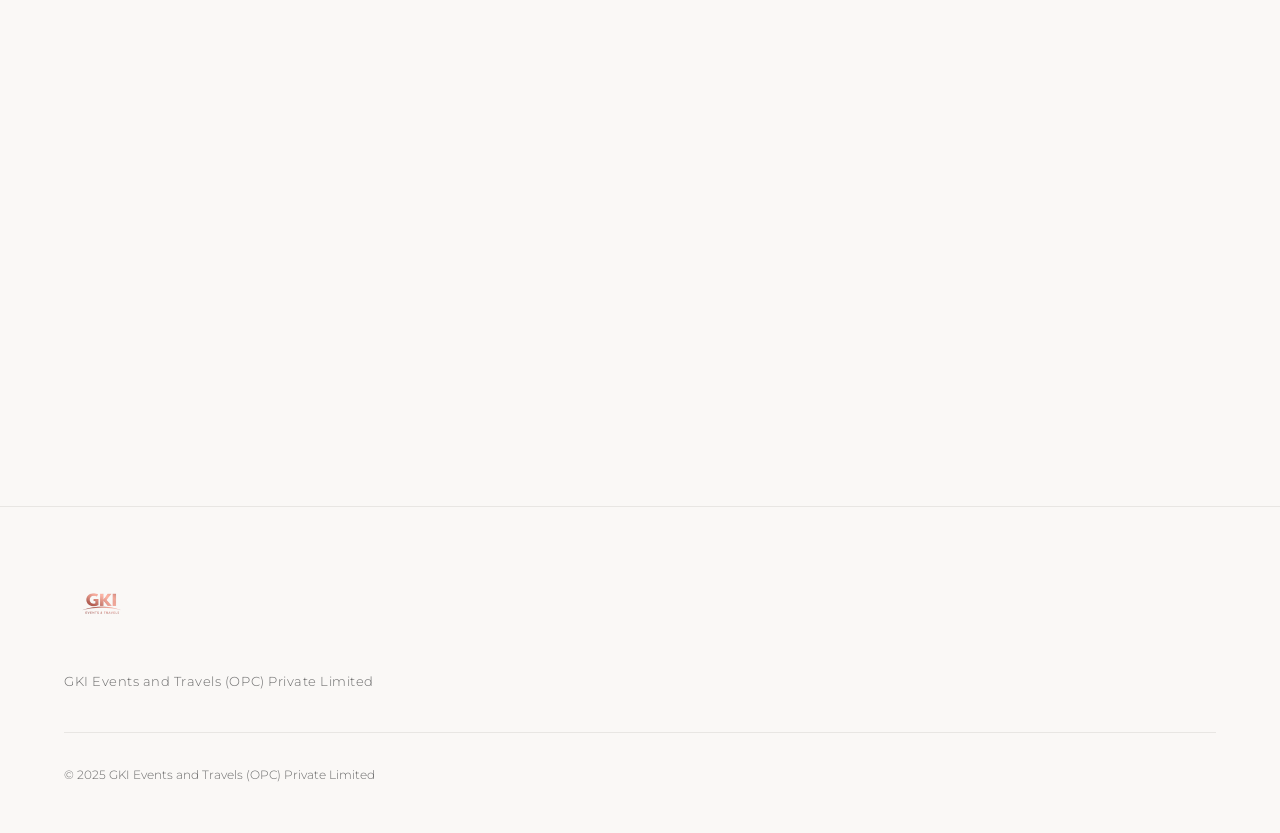
==== commit 9c16d77b: "Fix founder image: use gkigroups.in URL Made-with: Cursor" ====
--- a/index.html
+++ b/index.html
@@ -202,7 +202,7 @@
             <div class="founder-layout">
                 <div class="founder-image-wrapper">
                     <div class="founder-image">
-                        <img src="images/founder.jpg" alt="Mr. A. Damien Richard - Founder & Managing Director" class="founder-portrait" loading="eager" width="400" height="500">
+                        <img src="https://www.gkigroups.in/GKI%20about/WhatsApp%20Image%202026-01-18%20at%208.40.54%20PM.jpeg" alt="Mr. A. Damien Richard - Founder & Managing Director" class="founder-portrait" loading="eager" width="400" height="500">
                     </div>
                 </div>
                 <div class="founder-content">
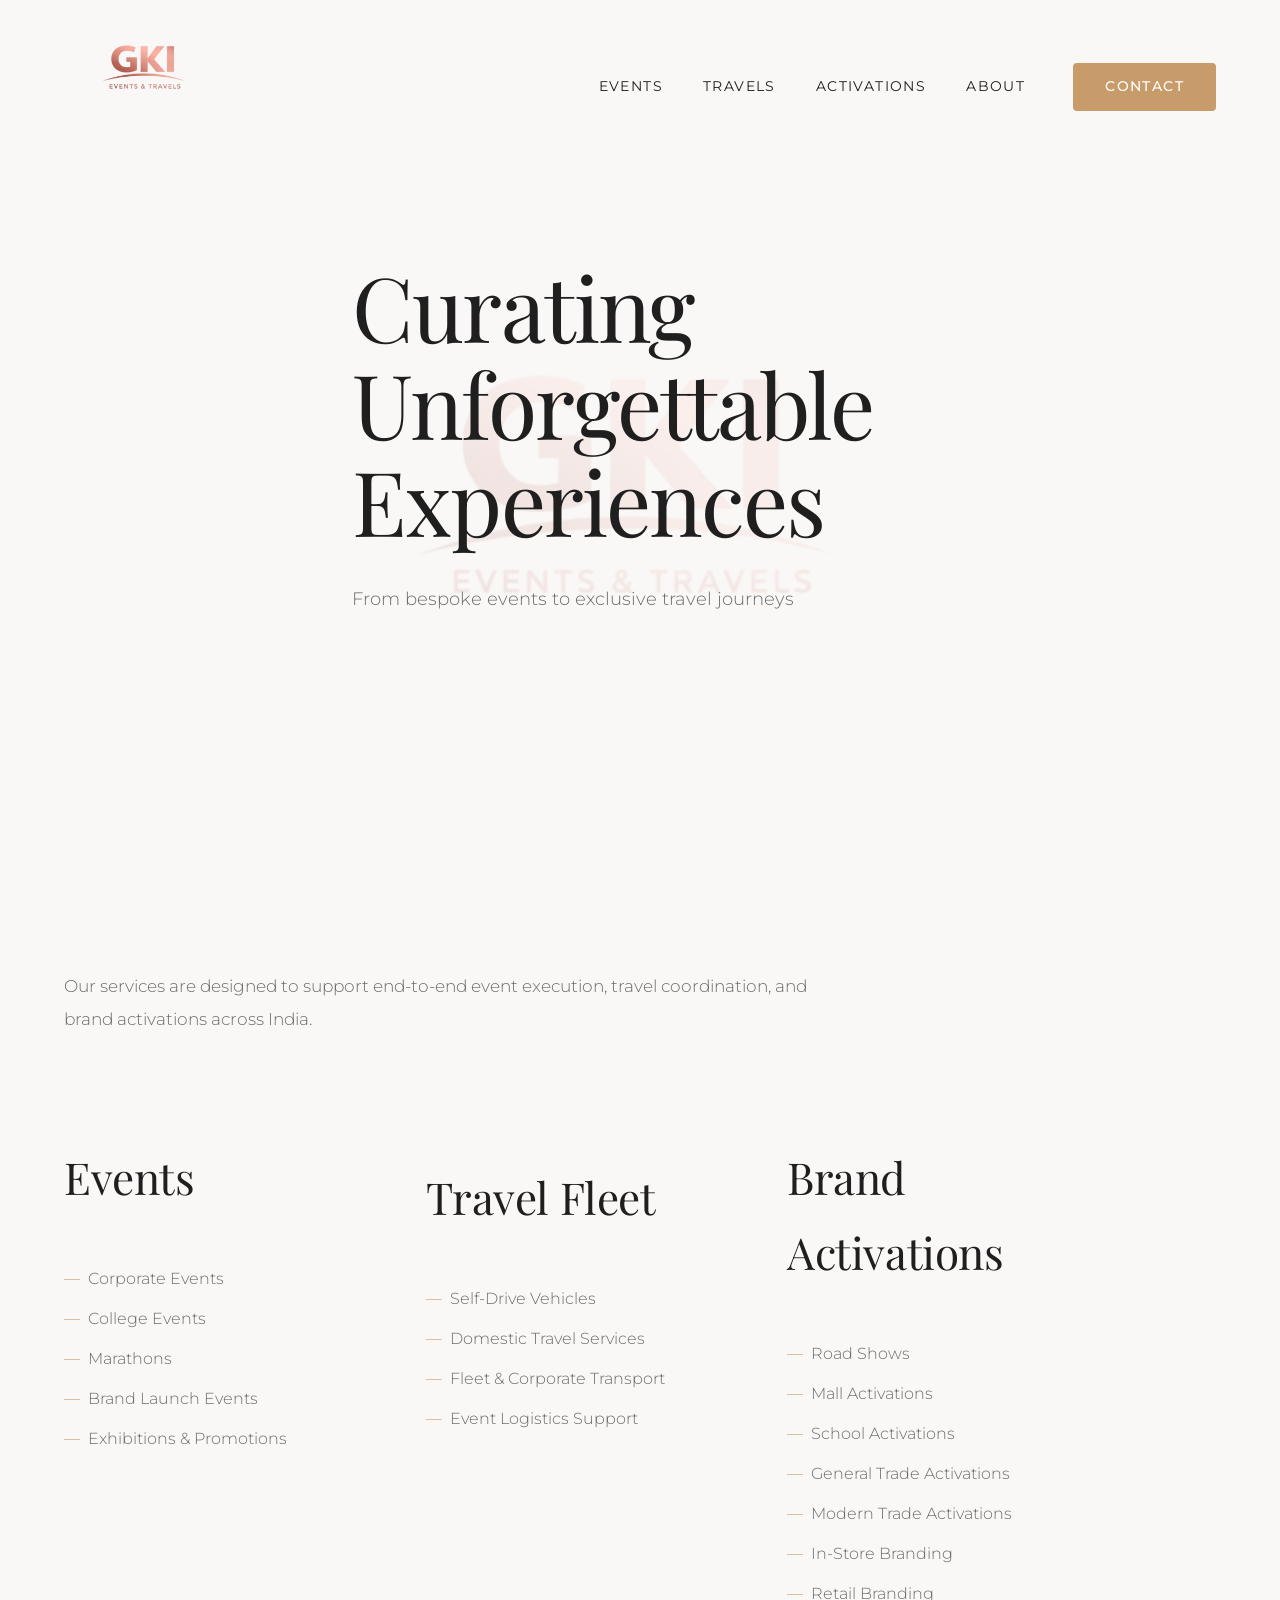
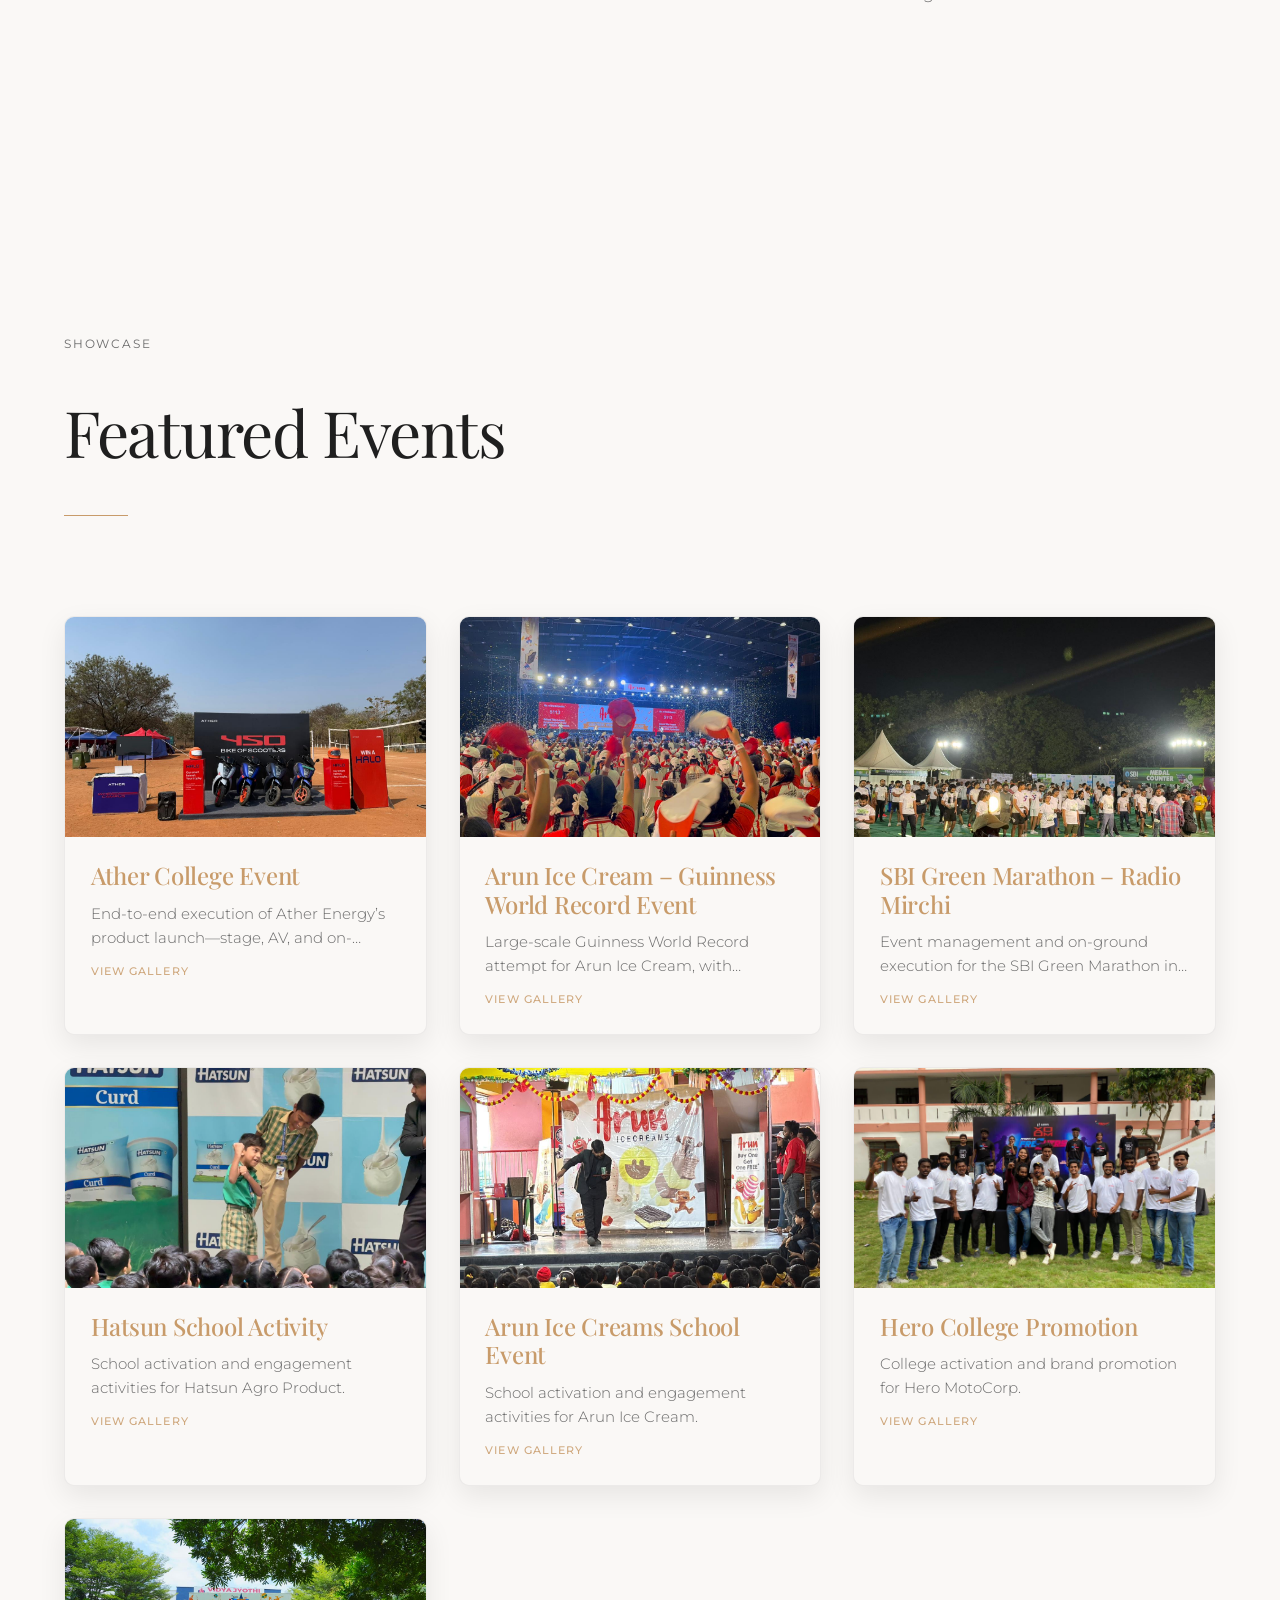
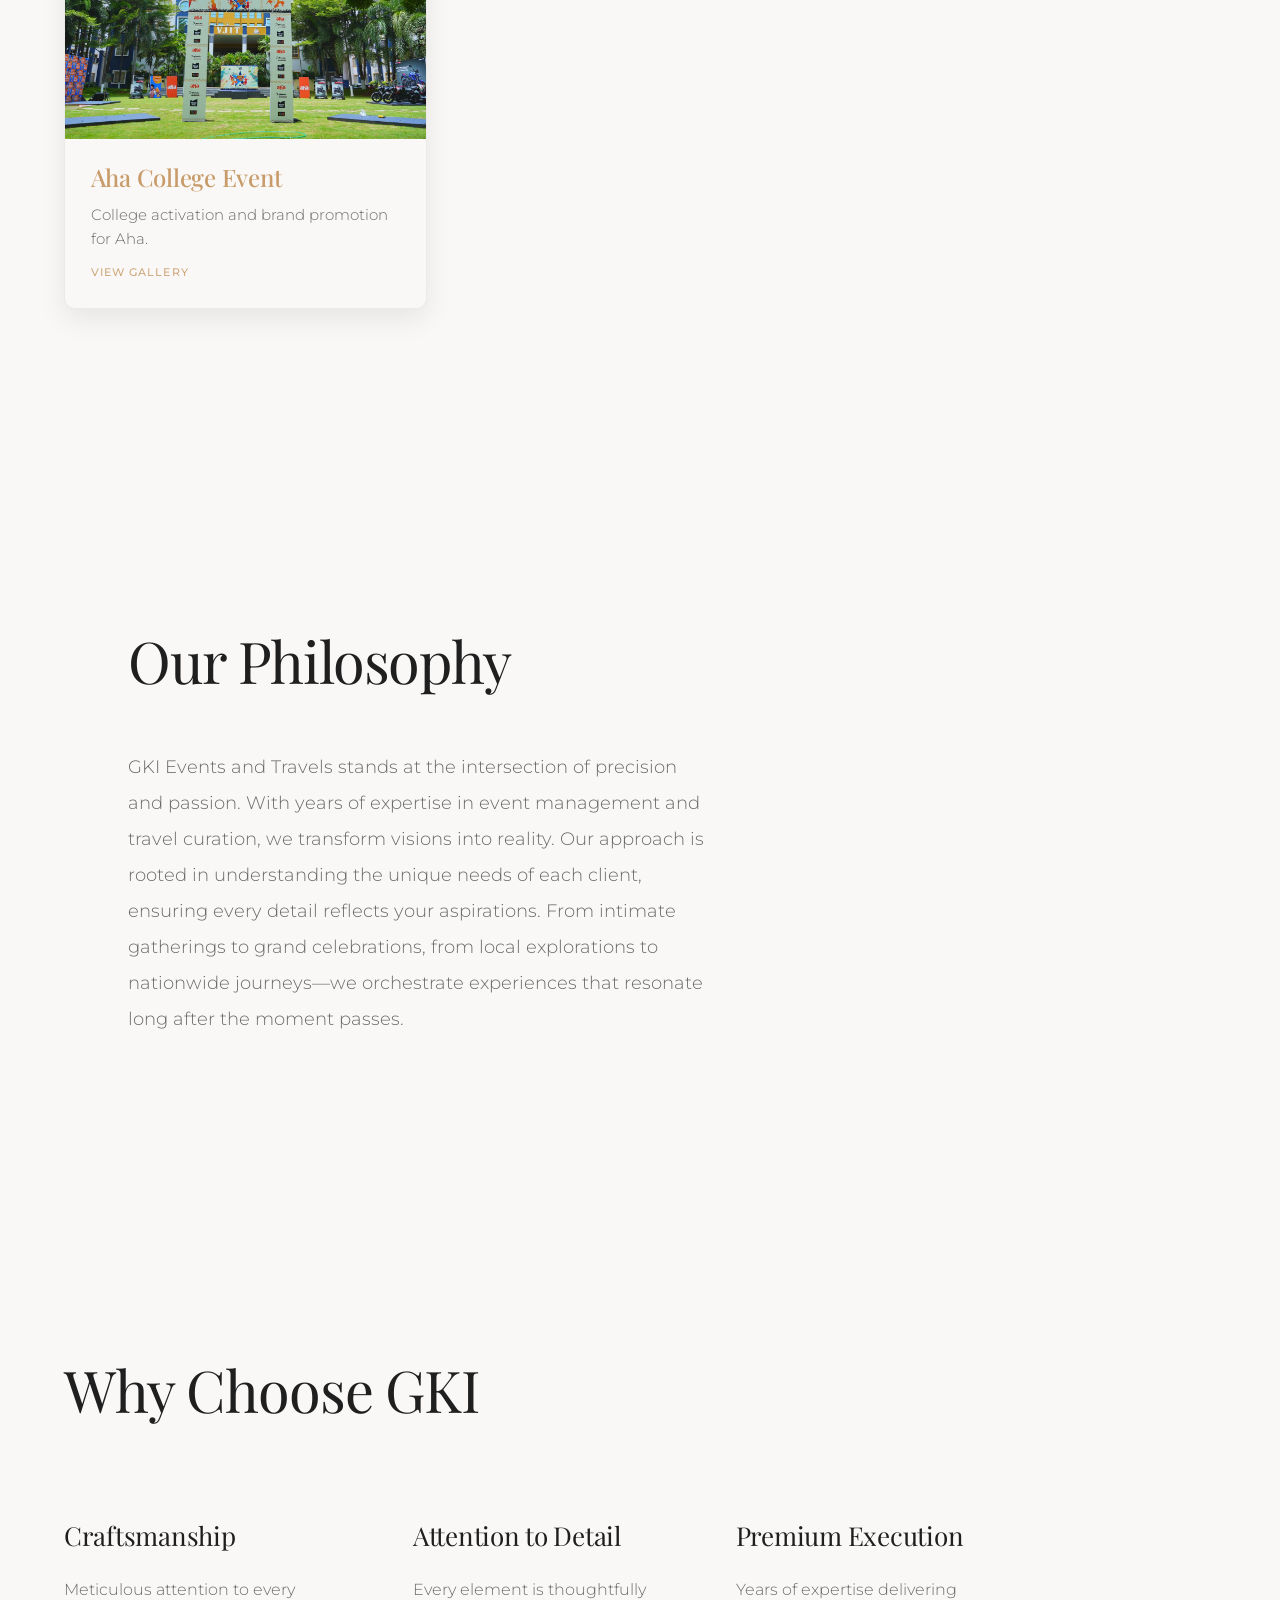
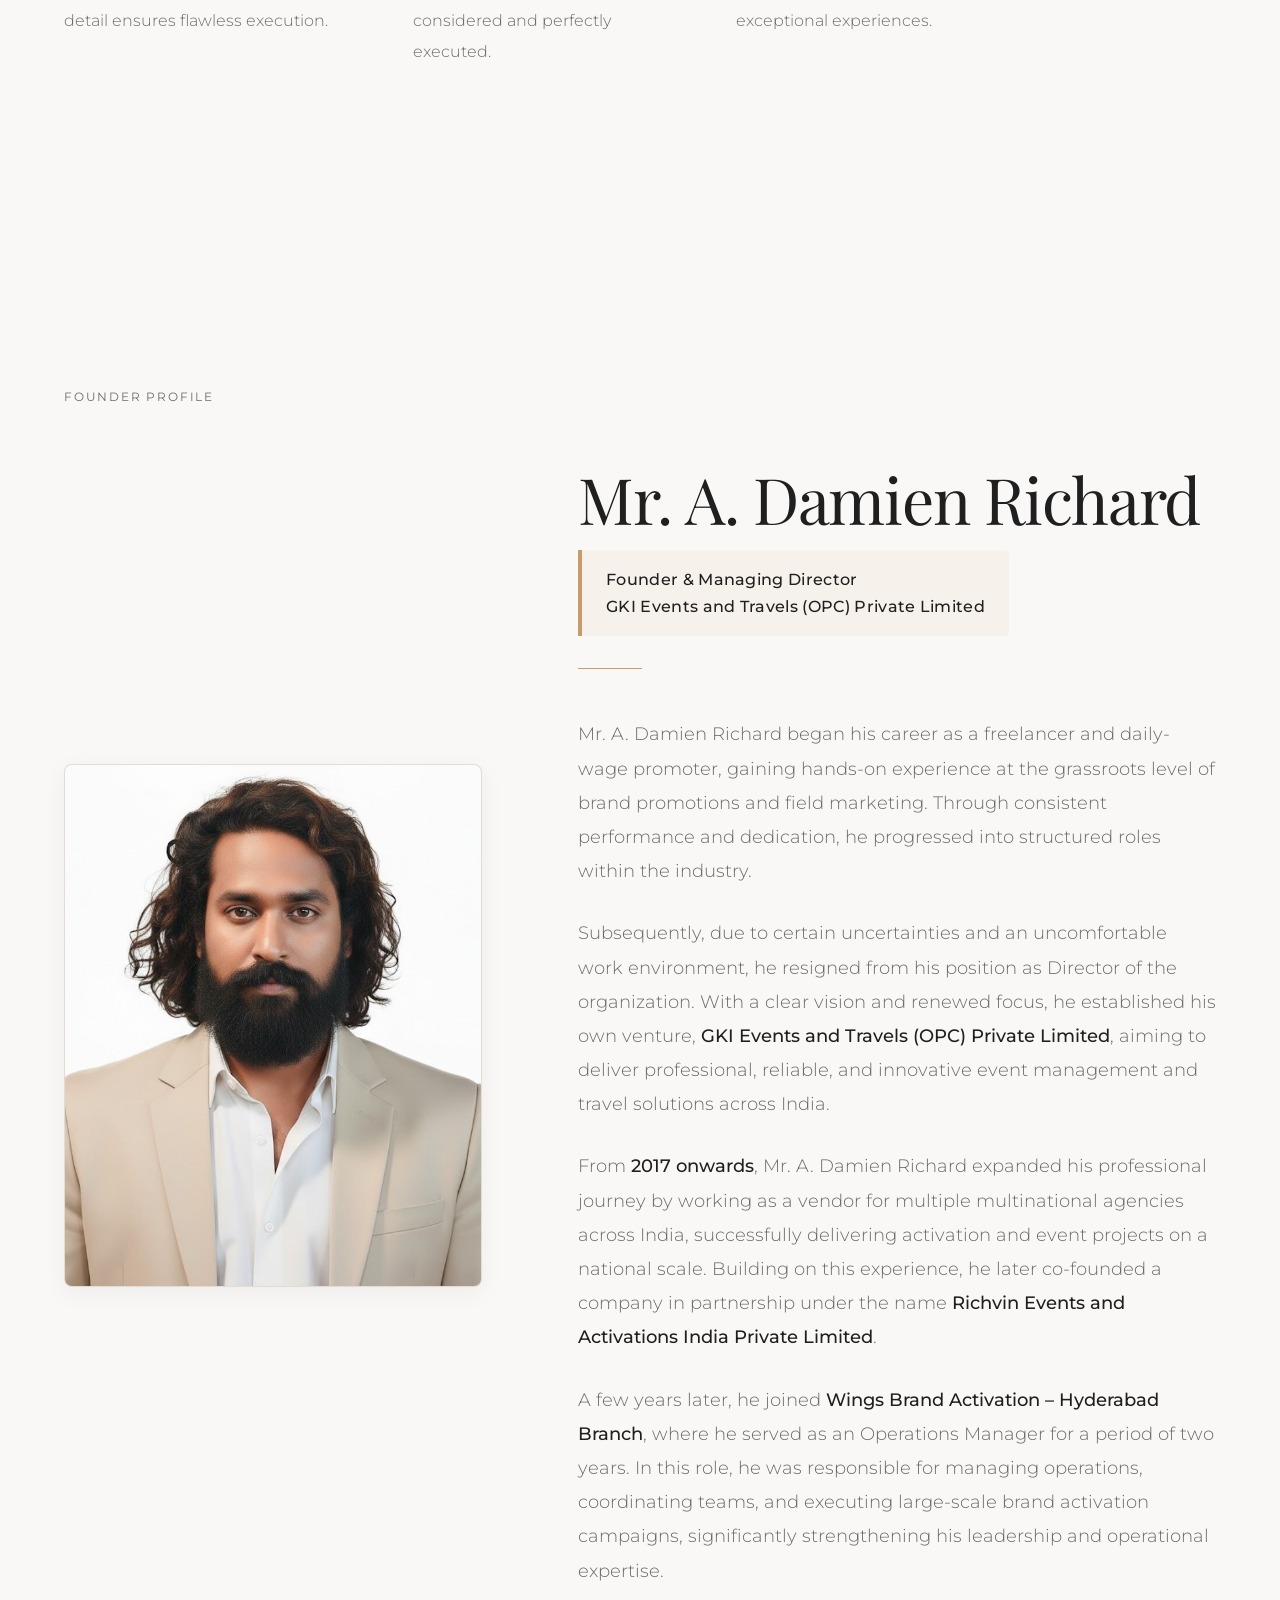
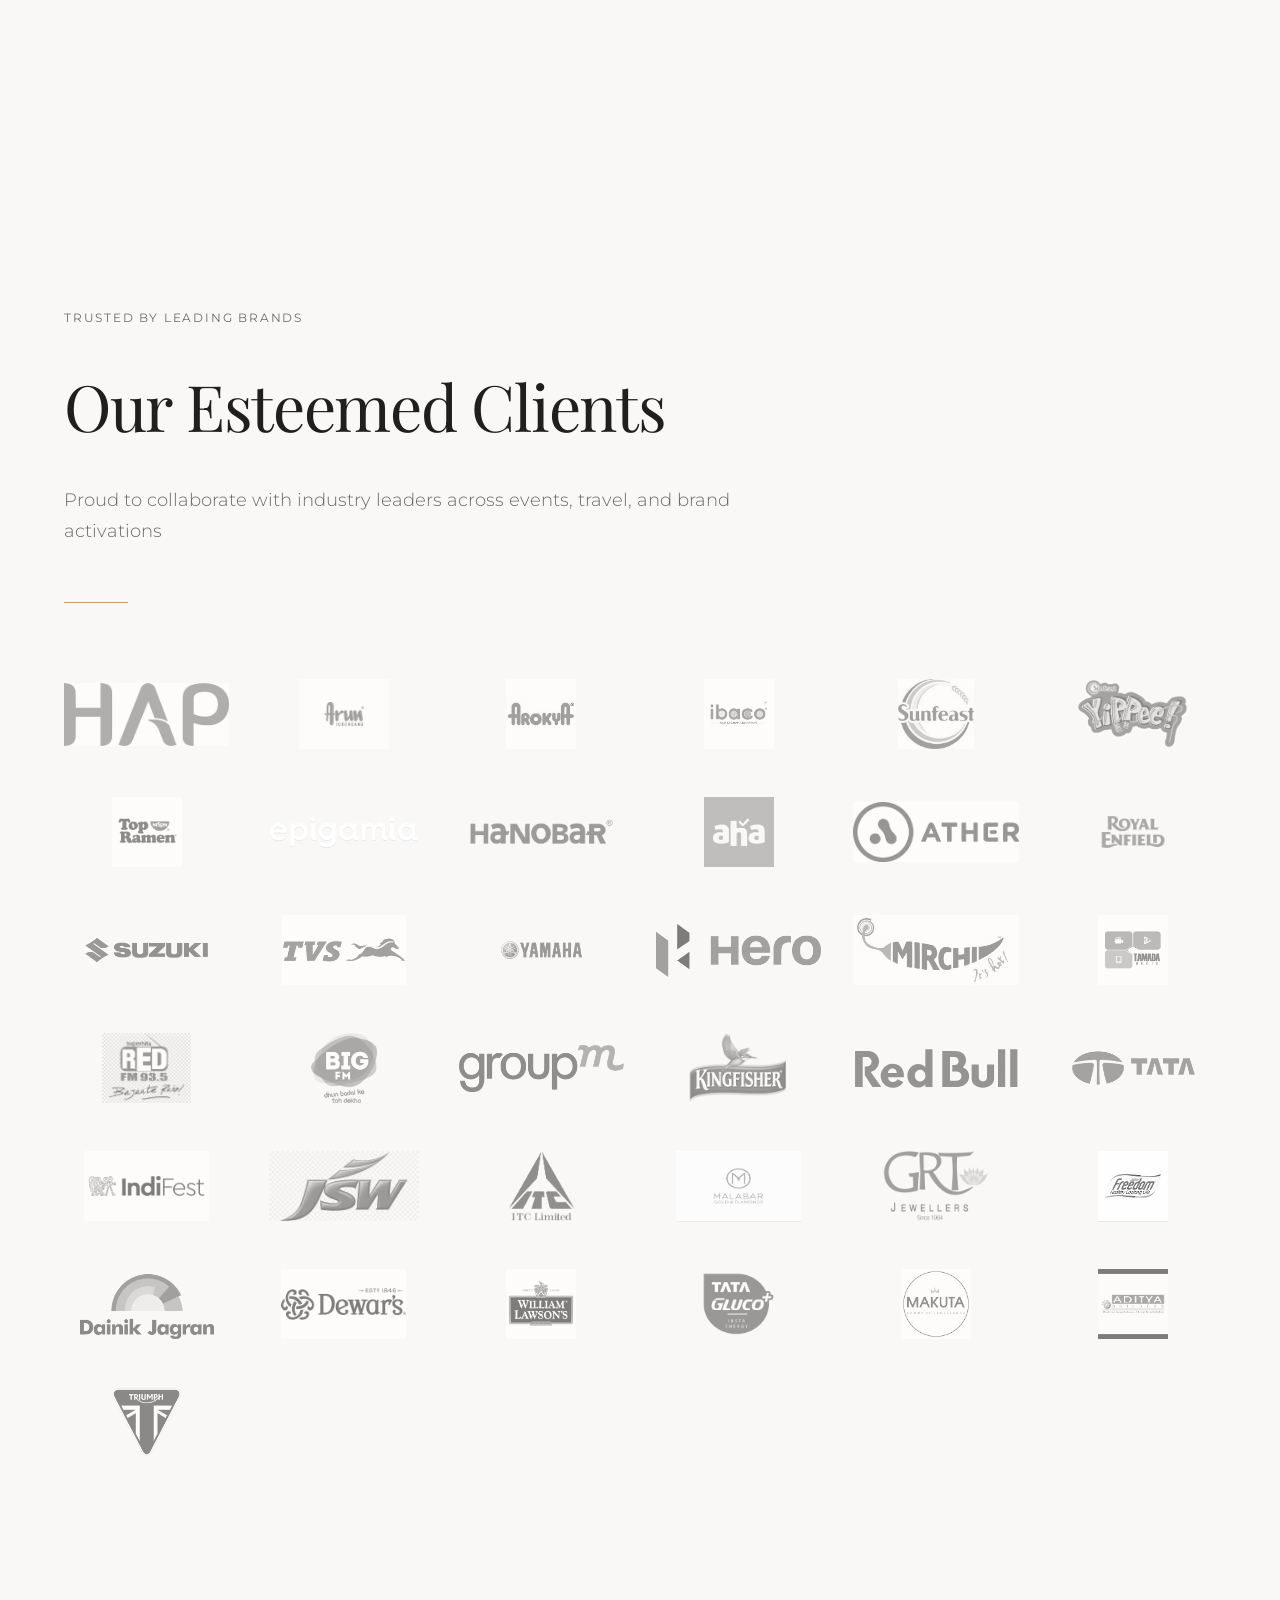
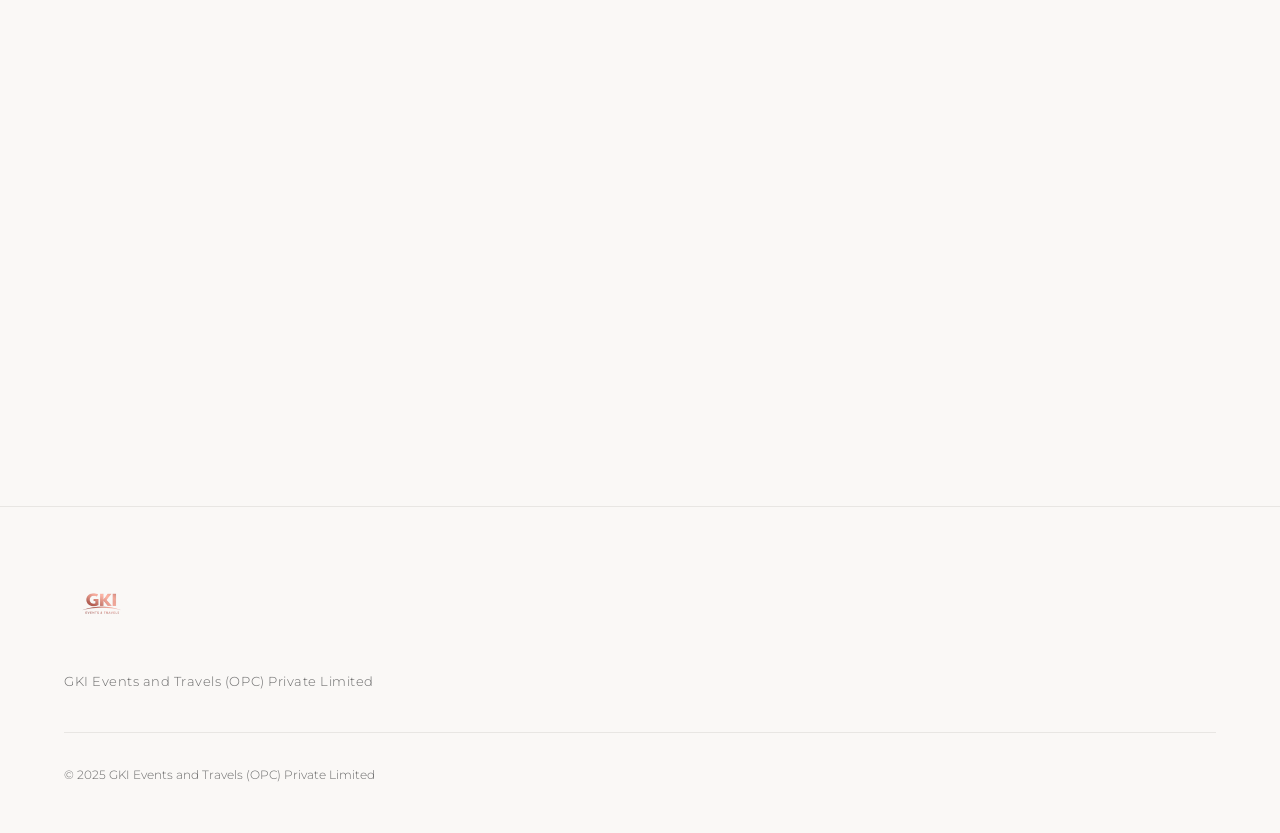
==== commit 241038e0: "Fix founder image: use relative path (images/founder.jpg) Made-with: Cursor" ====
--- a/index.html
+++ b/index.html
@@ -202,7 +202,7 @@
             <div class="founder-layout">
                 <div class="founder-image-wrapper">
                     <div class="founder-image">
-                        <img src="https://www.gkigroups.in/GKI%20about/WhatsApp%20Image%202026-01-18%20at%208.40.54%20PM.jpeg" alt="Mr. A. Damien Richard - Founder & Managing Director" class="founder-portrait" loading="eager" width="400" height="500">
+                        <img src="images/founder.jpg" alt="Mr. A. Damien Richard - Founder & Managing Director" class="founder-portrait" loading="eager" width="400" height="500">
                     </div>
                 </div>
                 <div class="founder-content">
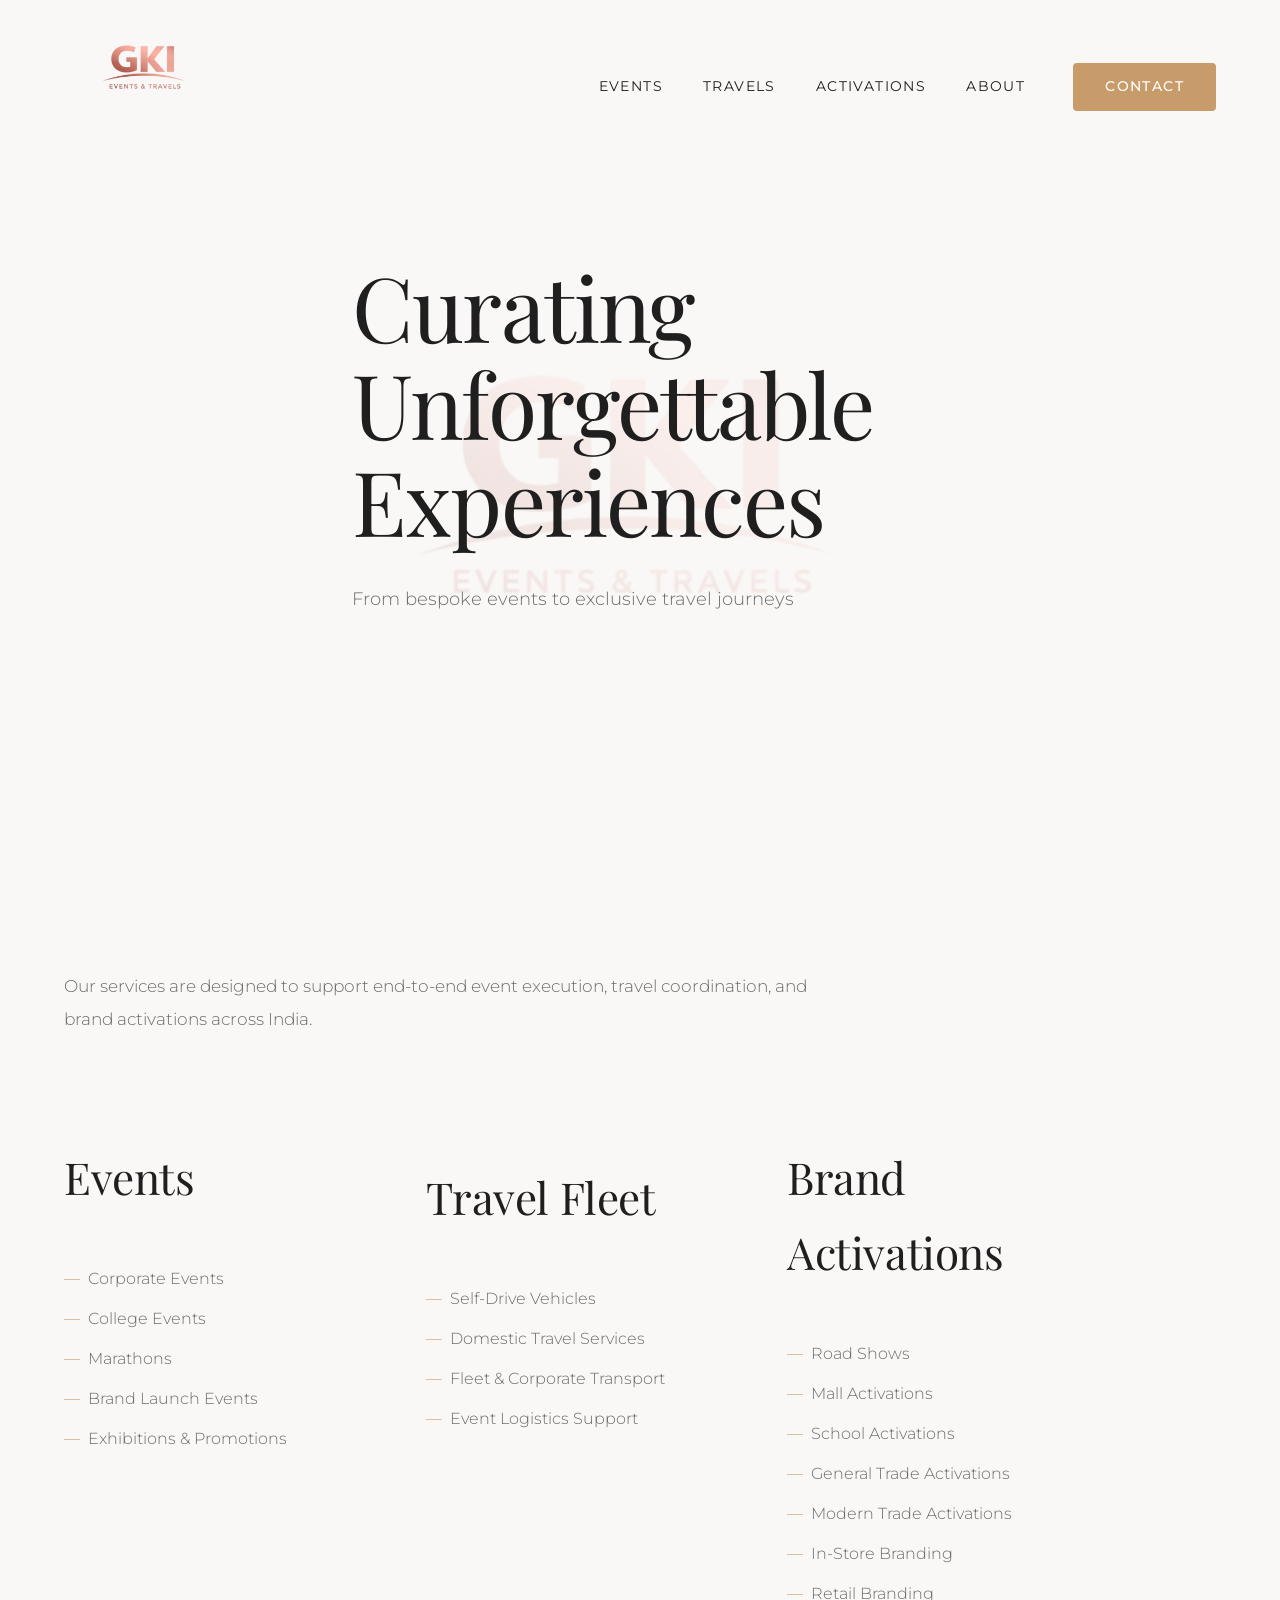
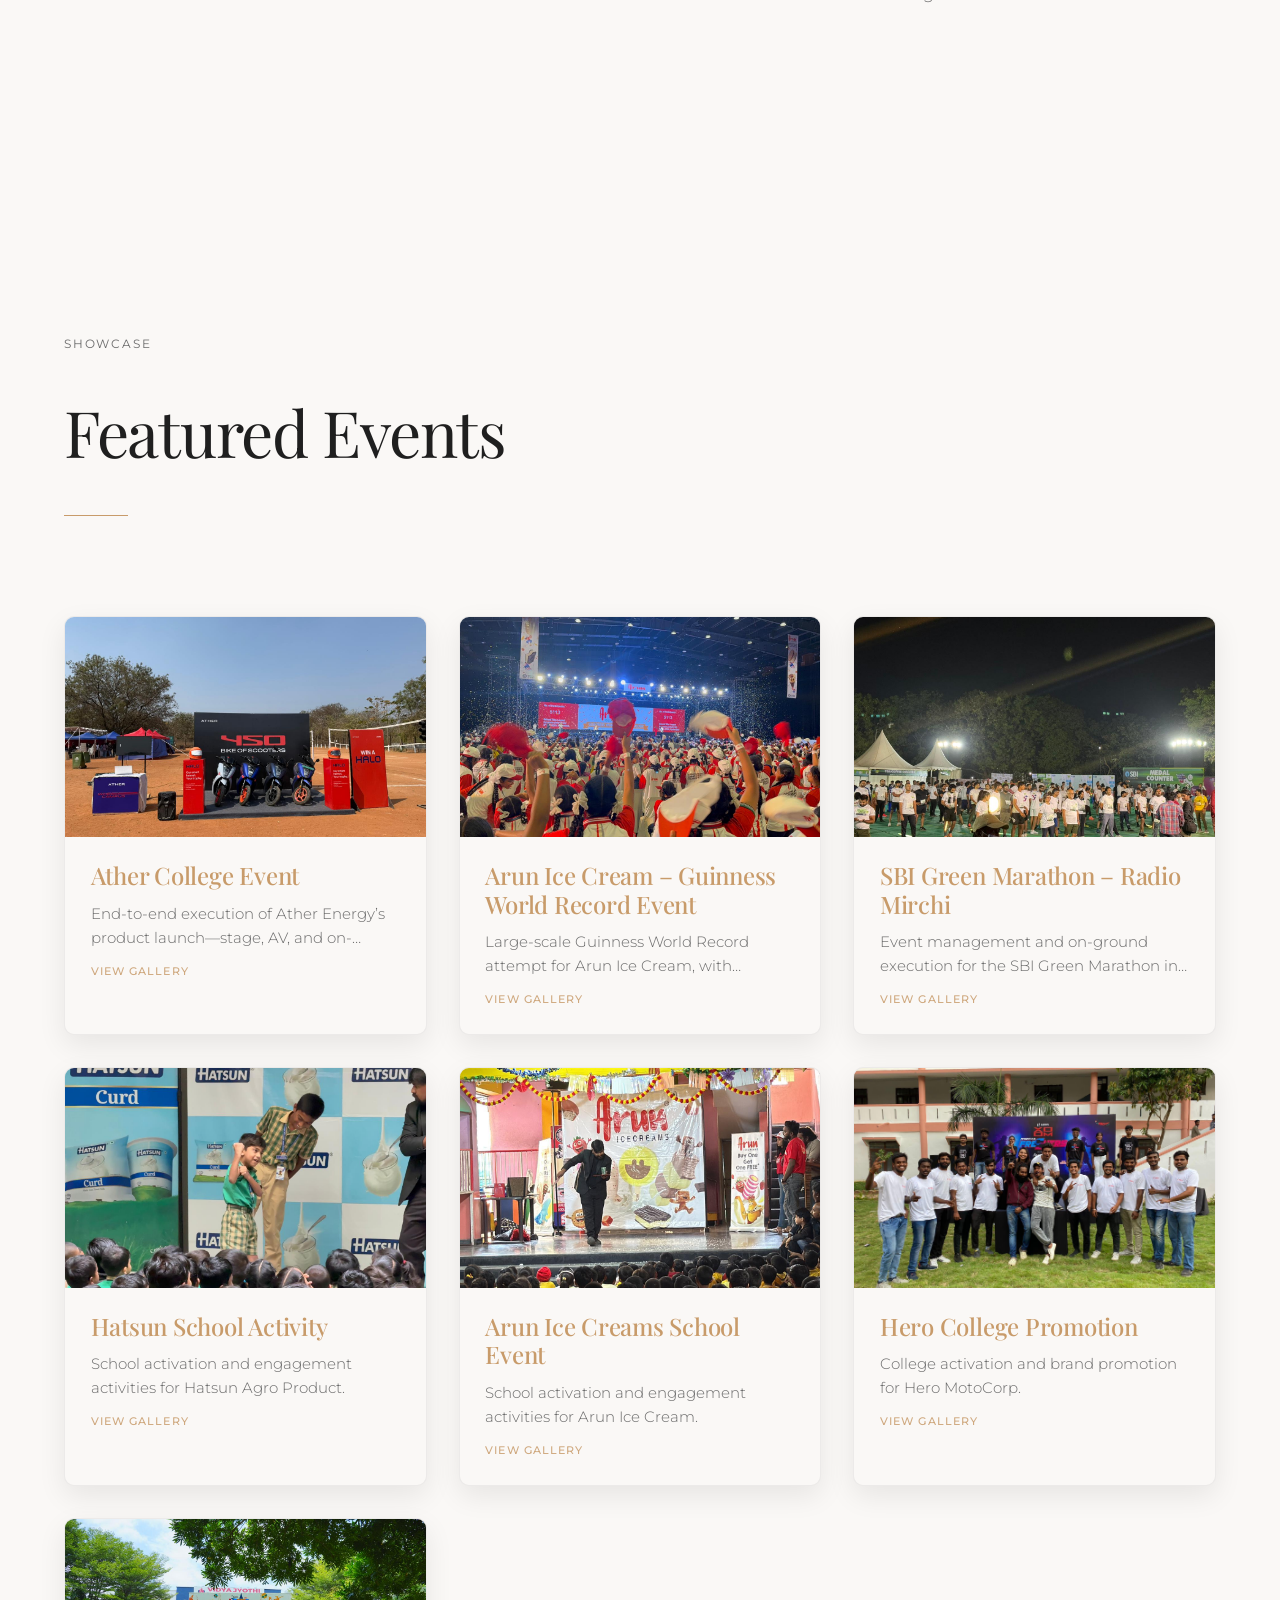
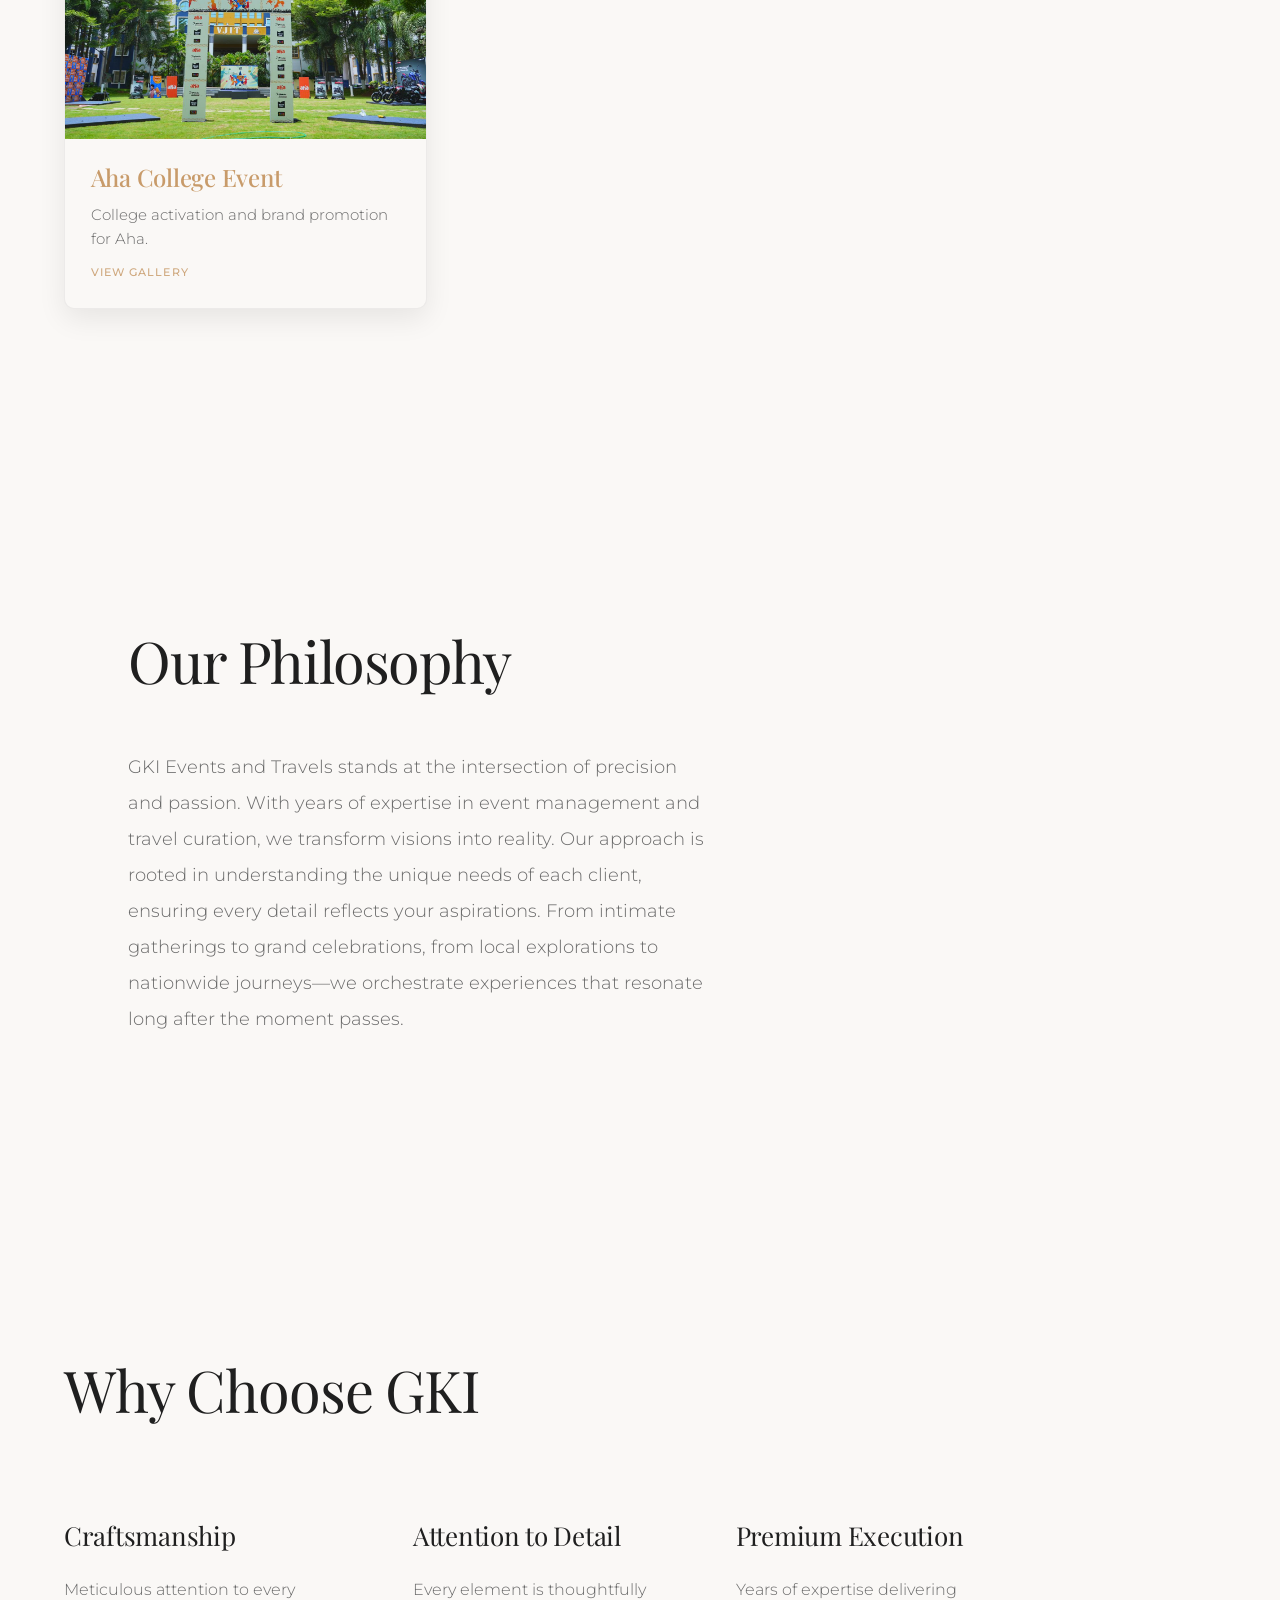
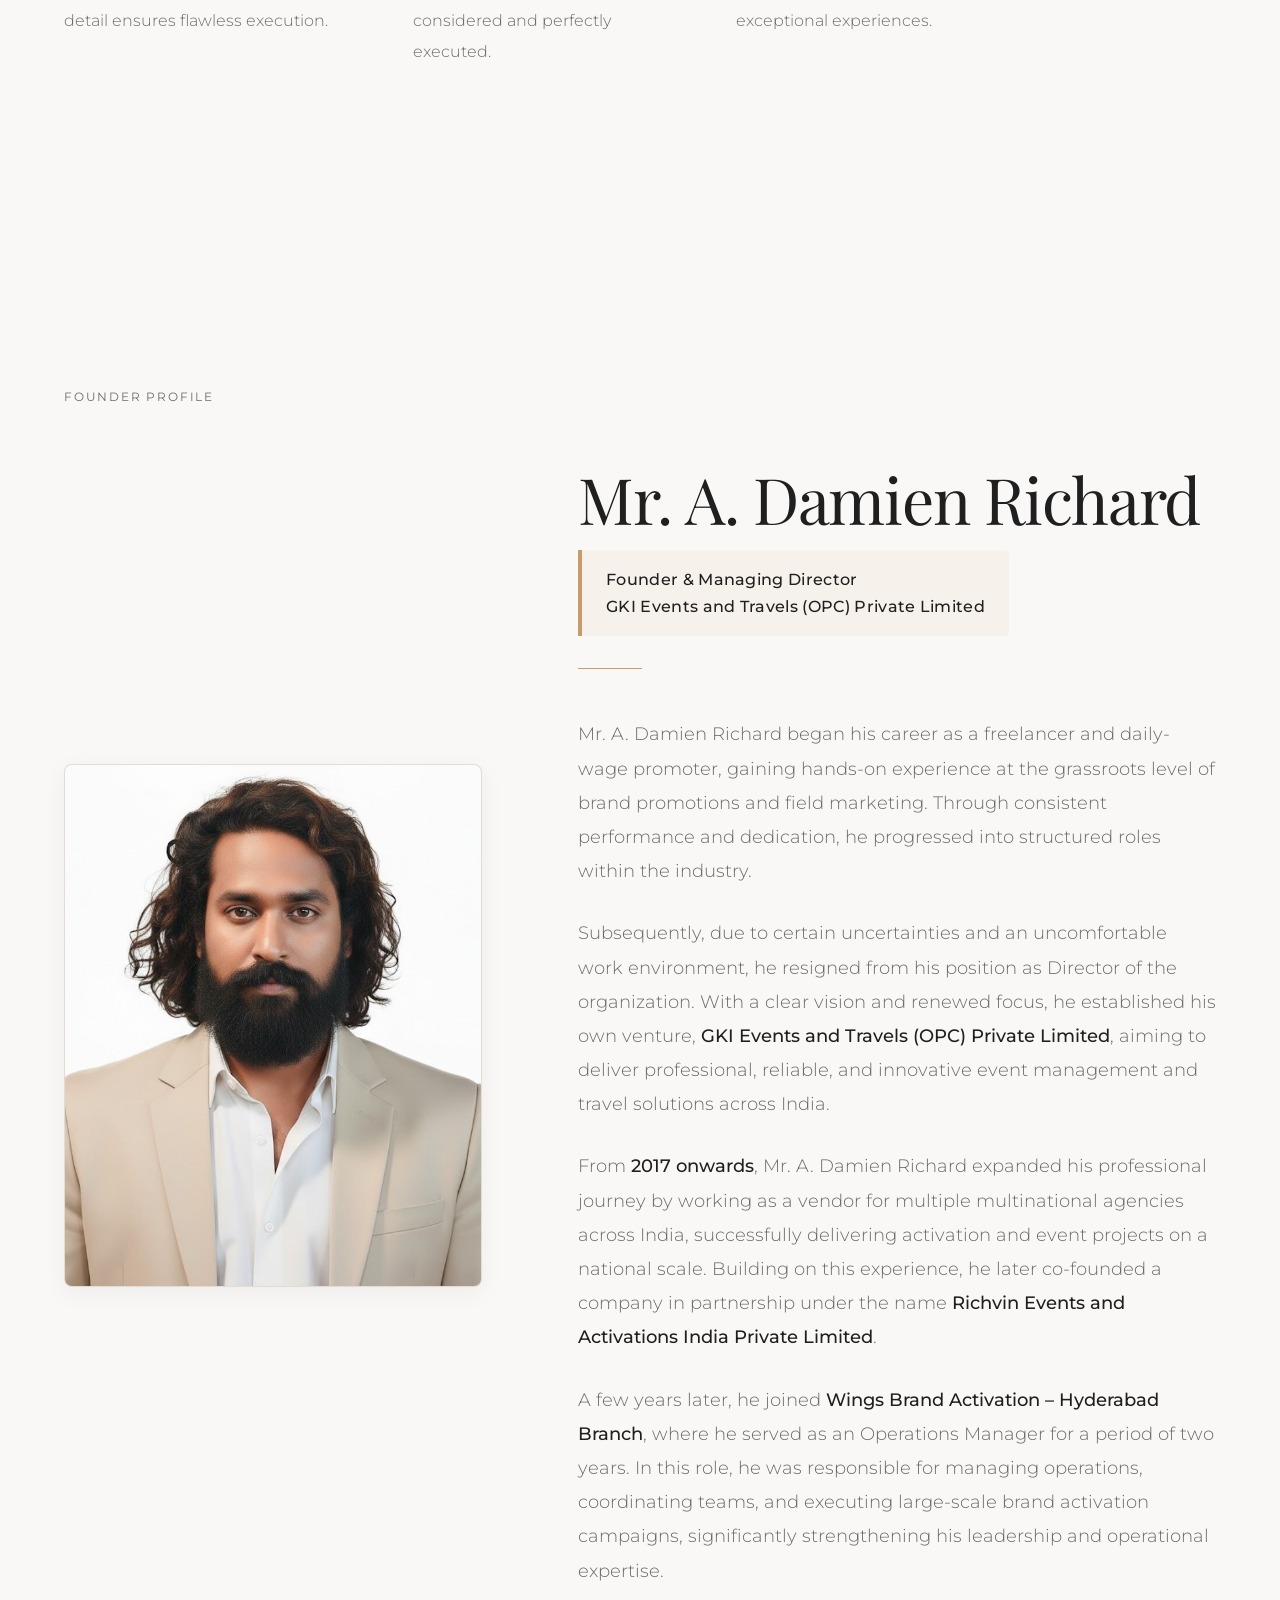
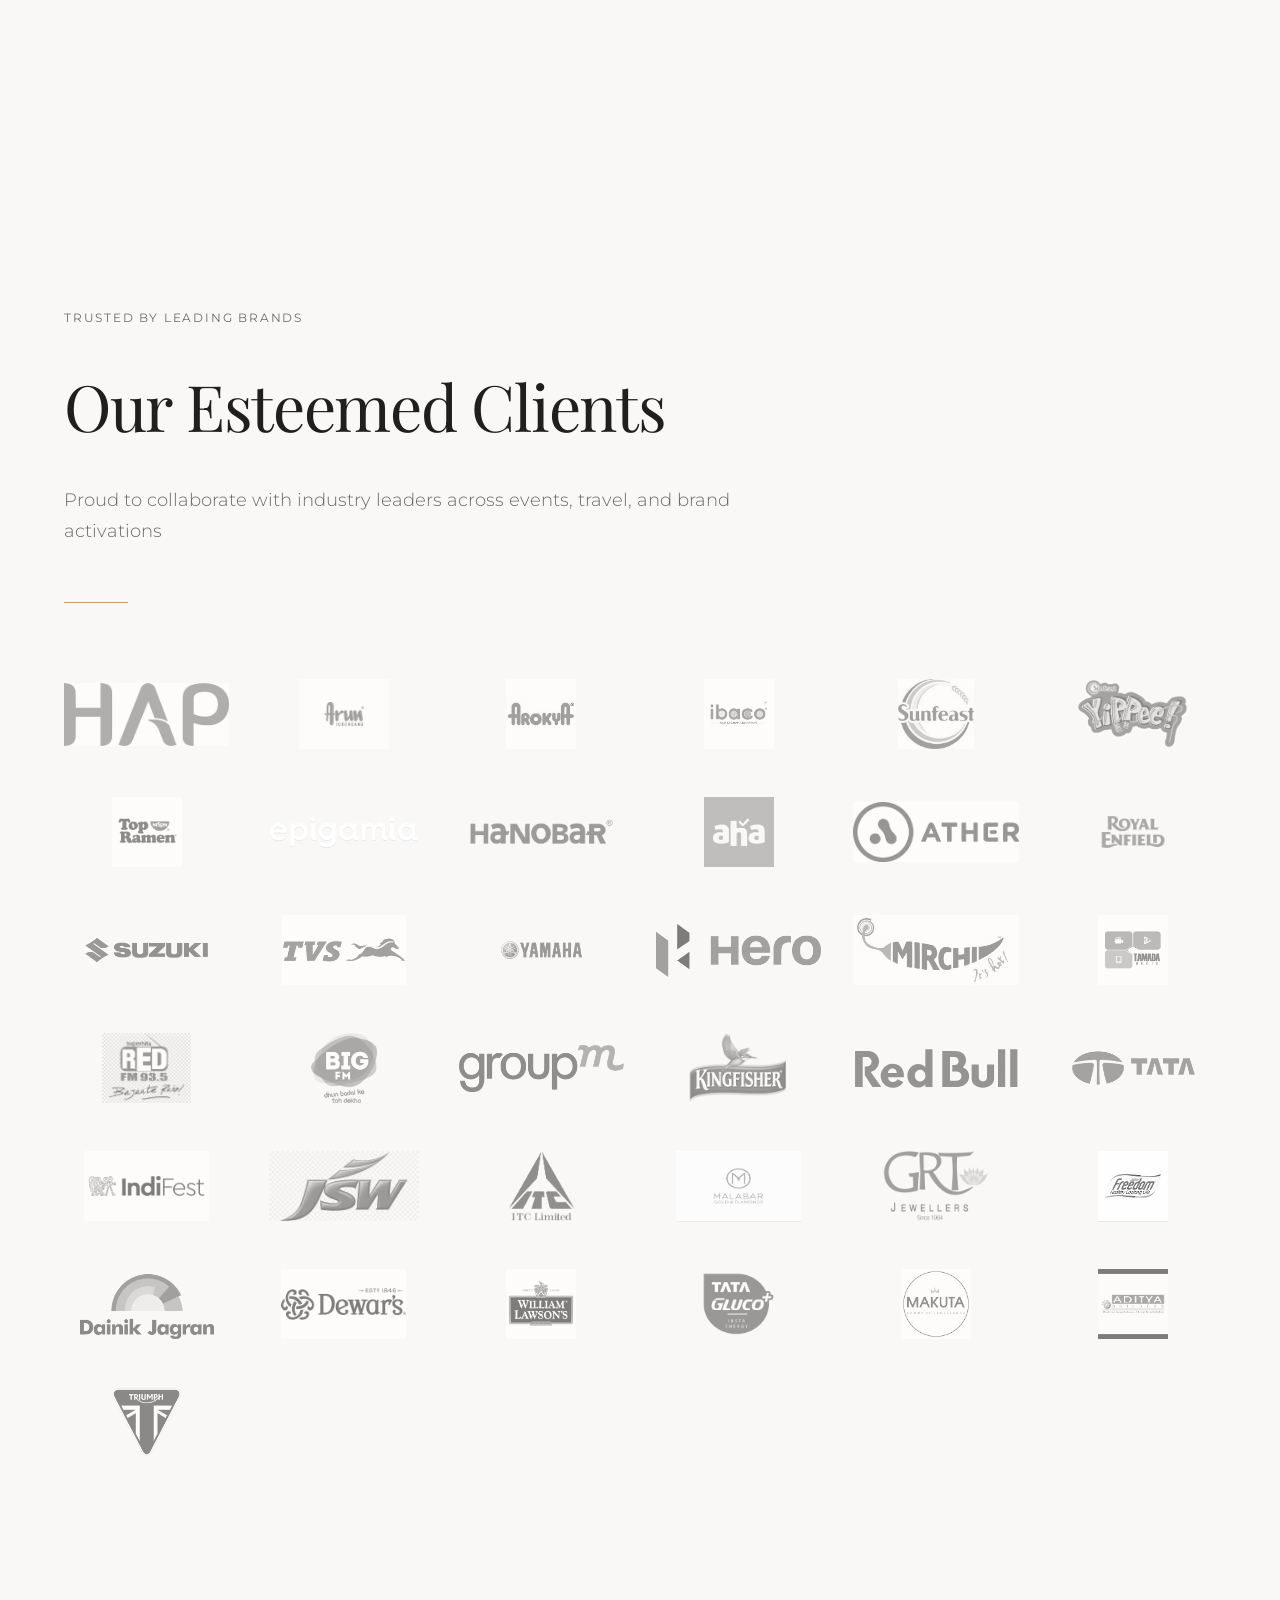
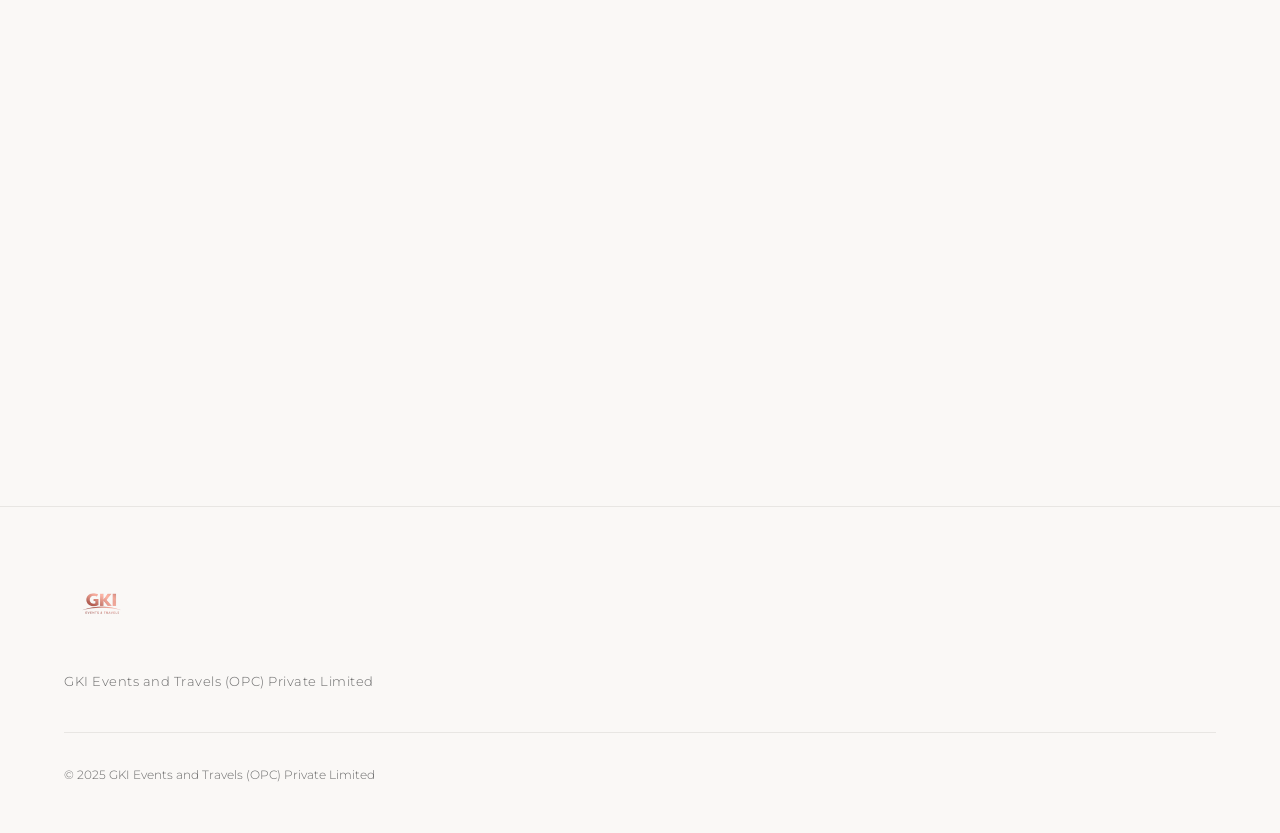
==== commit 5baf6cec: "Add founder image from Downloads (IMG-20260118-WA0021.jpg) Made-with: Cursor" ====
--- a/index.html
+++ b/index.html
@@ -202,7 +202,7 @@
             <div class="founder-layout">
                 <div class="founder-image-wrapper">
                     <div class="founder-image">
-                        <img src="images/founder.jpg" alt="Mr. A. Damien Richard - Founder & Managing Director" class="founder-portrait" loading="eager" width="400" height="500">
+                        <img src="images/founder-photo.jpg" alt="Mr. A. Damien Richard - Founder & Managing Director" class="founder-portrait" loading="eager" width="400" height="500">
                     </div>
                 </div>
                 <div class="founder-content">
